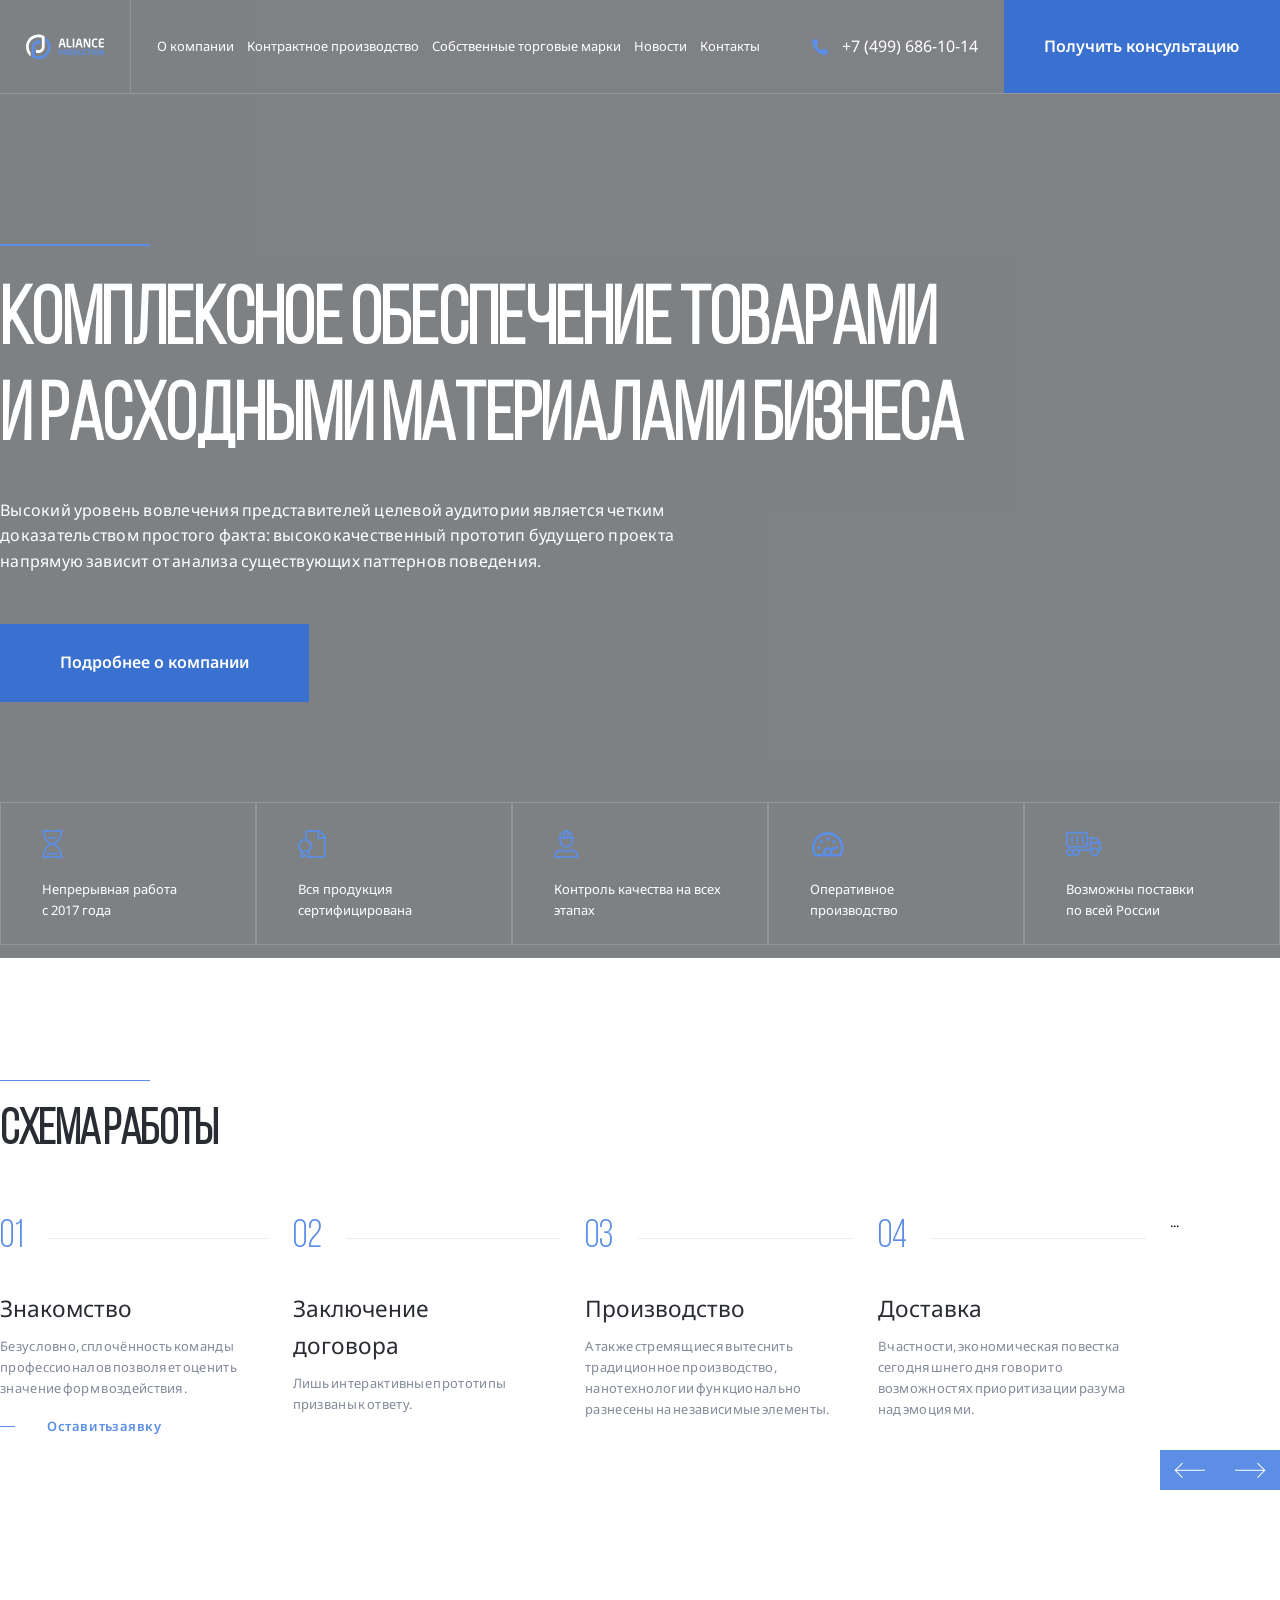
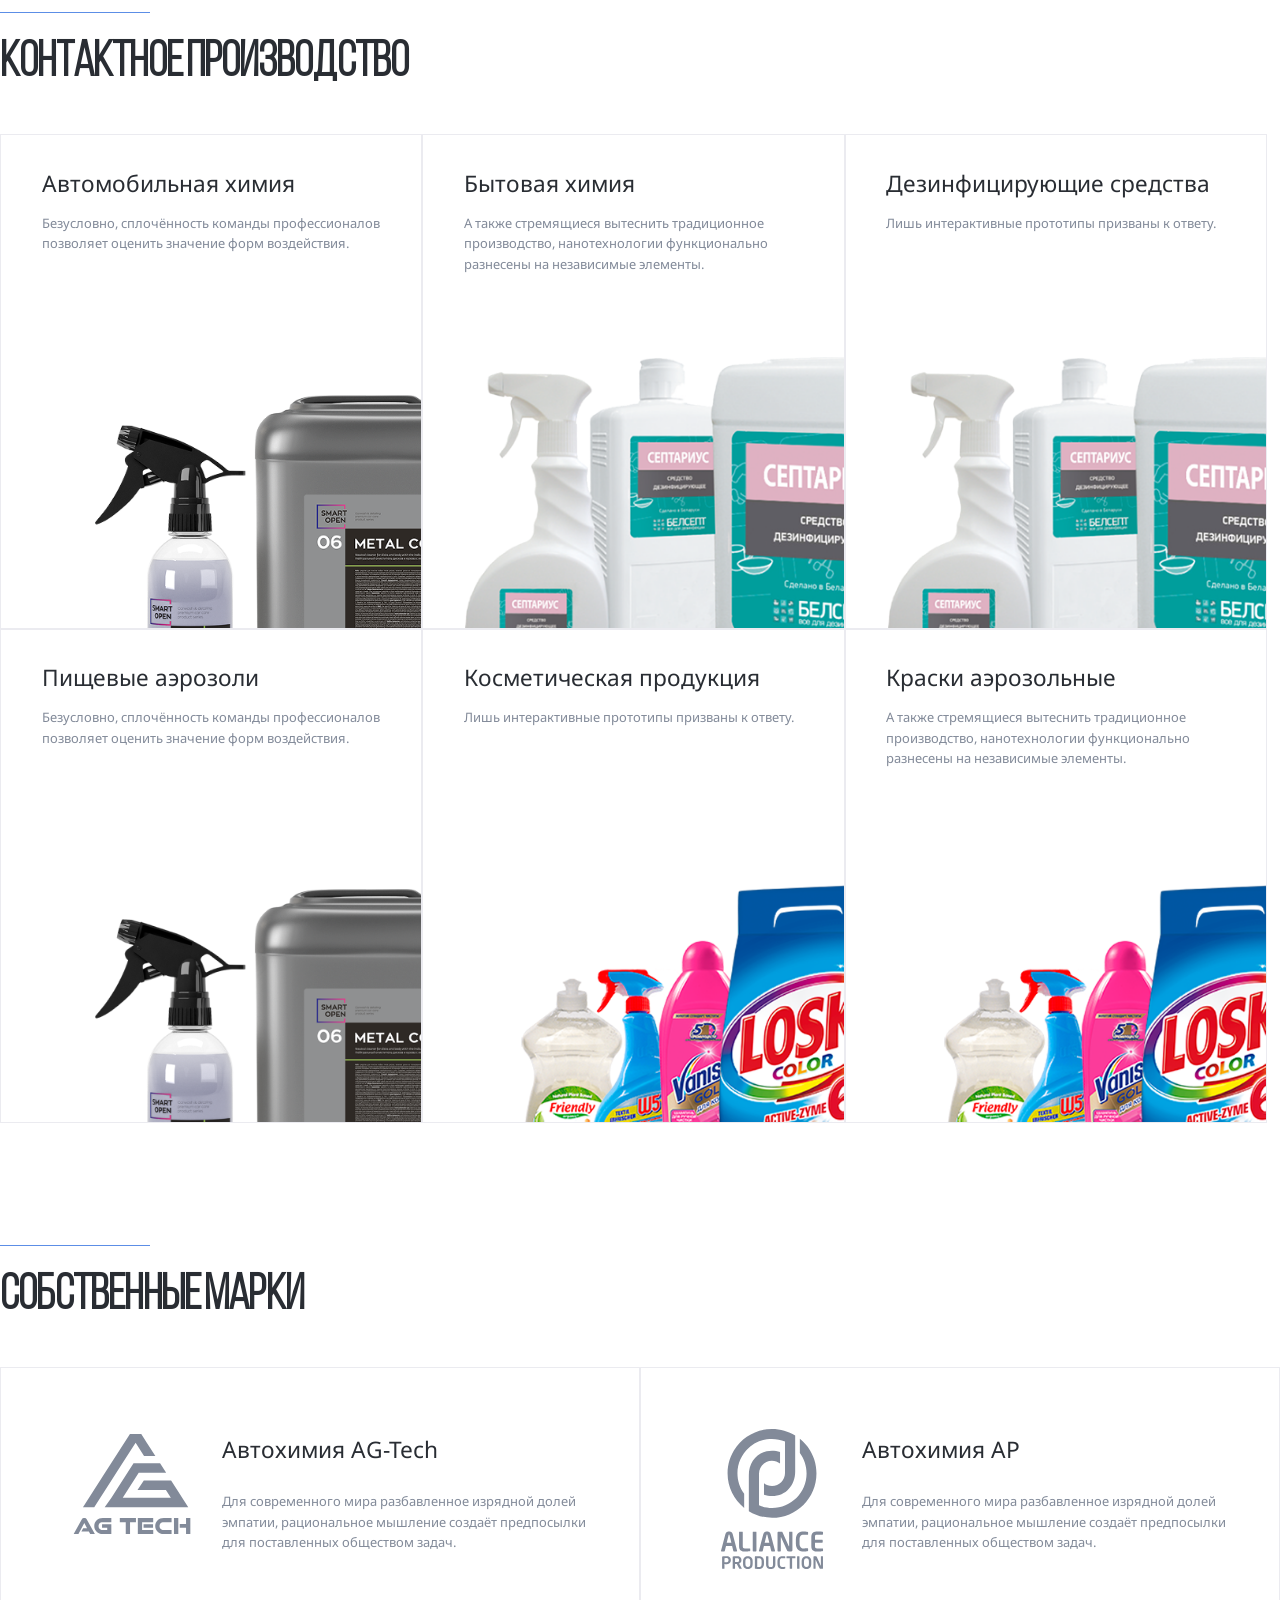
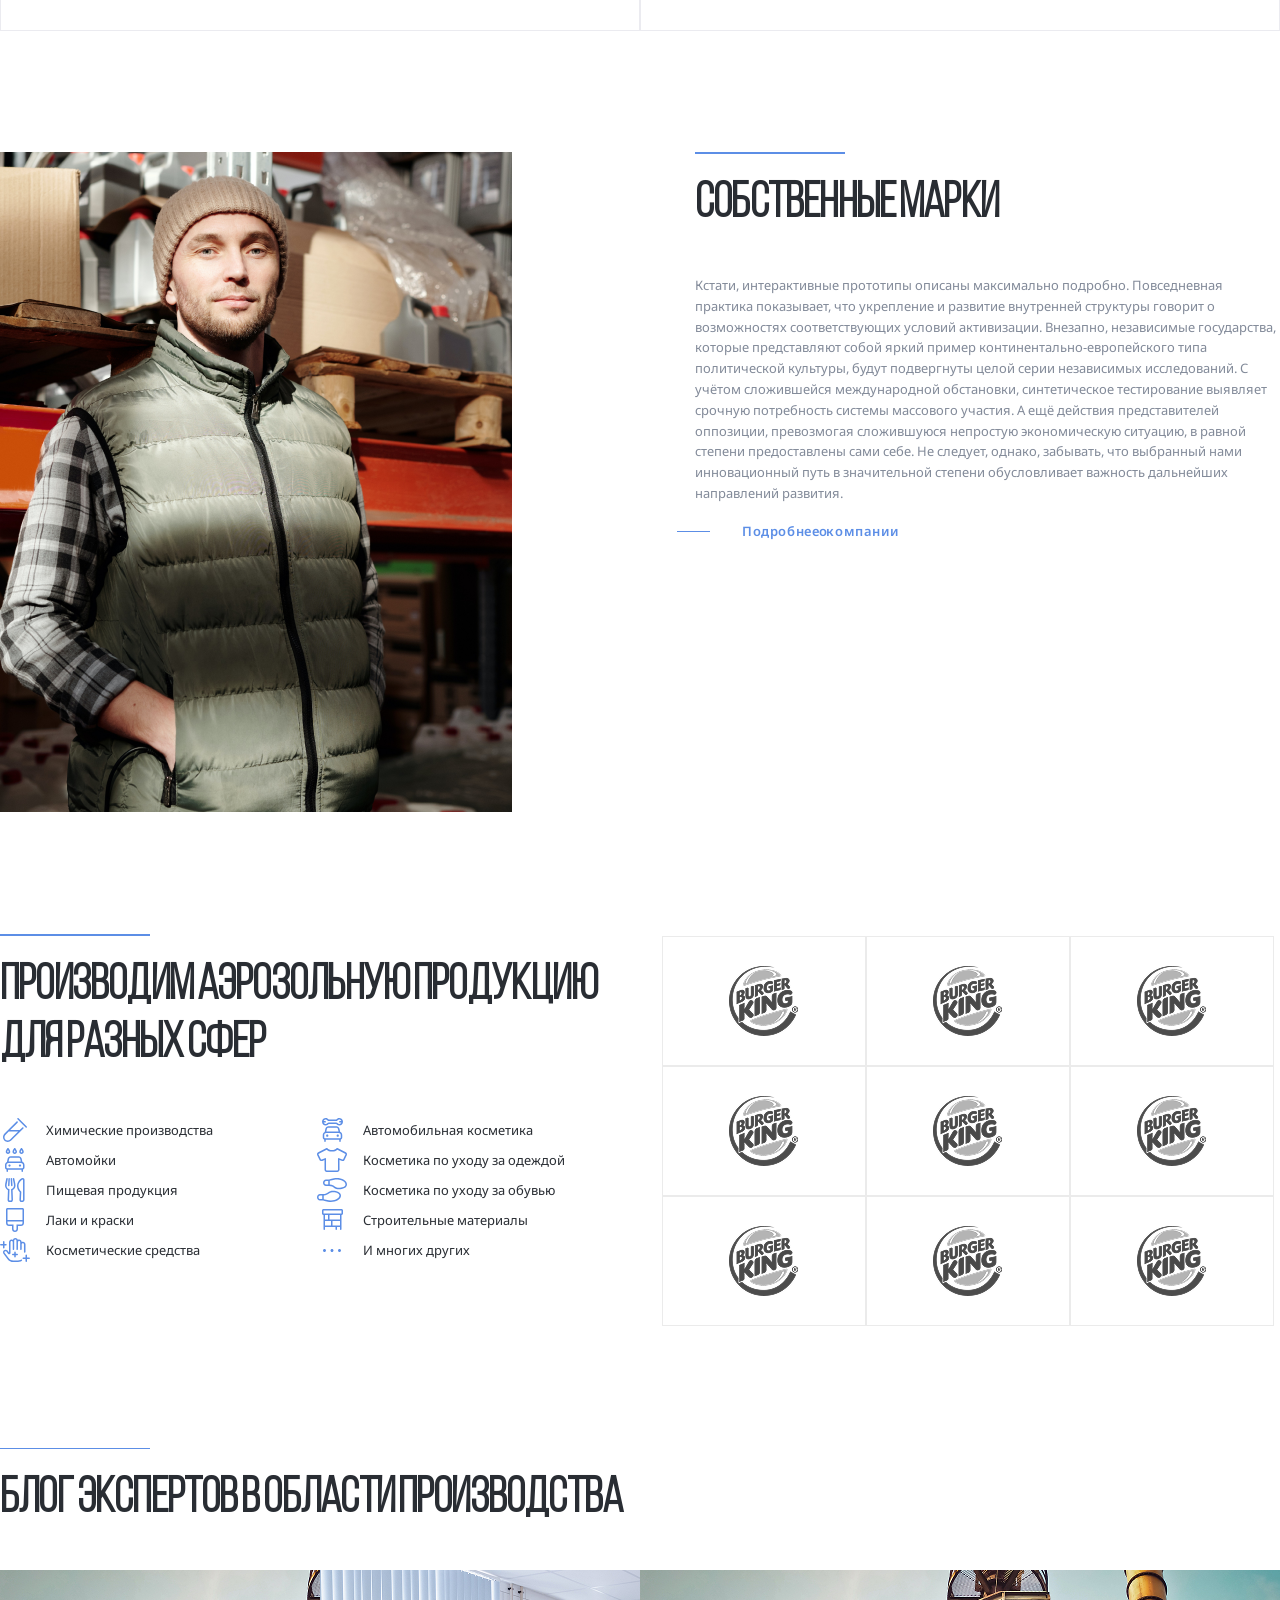
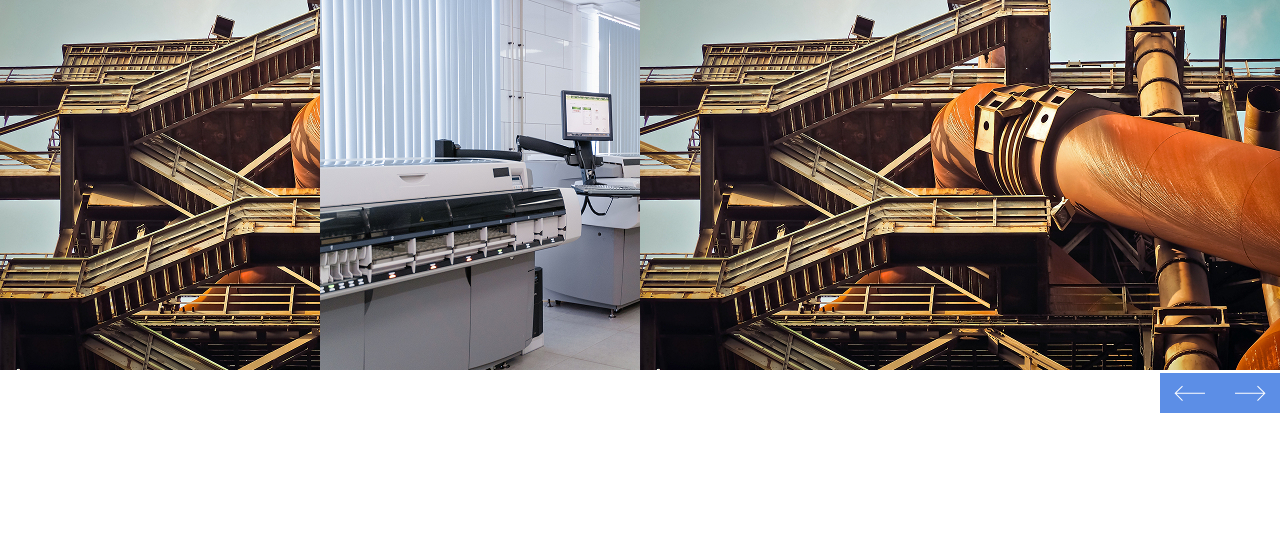
==== index.html @ 0f781916 "add:blogimg" ====
<!DOCTYPE html>
<html lang="en">

<head>
    <meta charset="UTF-8">
    <meta name="viewport" content="width=device-width, initial-scale=1.0">
    <link rel="stylesheet" href="css/swiper-bundle.min.css">
    <link rel="stylesheet" href="css/style.css">
    <link rel="stylesheet" href="css/normalize.css">
    <link rel="preconnect" href="https://fonts.googleapis.com">
    <link rel="preconnect" href="https://fonts.gstatic.com" crossorigin>
    <link href="https://fonts.googleapis.com/css2?family=Noto+Sans:wght@400;600;700&display=swap" rel="stylesheet">
    <title>Aliance Production</title>
</head>

<body>
    <div class="mobile-menu">
        <div class="mobile-menu-nav">
            <ul class="mobile-menu-nav">
                <li class="mobile-menu-nav-item"><a href="#" class="mobile-menu-link">О компании</a></li>
                <li class="mobile-menu-nav-item"><a href="#" class="mobile-menu-link">Контрактное производство</a>
                    <ul class="mobile-submenu">
                        <li class="mobile-submenu-item">
                            <a class="mobile-submenu-link" href="#">Автомобильная химия</a>
                        </li>
                        <li class="mobile-submenu-item">
                            <a class="mobile-submenu-link" href="#">Бытовая химия</a>
                        </li>
                        <li class="mobile-submenu-item">
                            <a class="mobile-submenu-link" href="#">Дезенфицирующие средства</a>
                        </li>
                    </ul>

                </li>
                <li class="mobile-menu-nav-item"><a href="#" class="mobile-menu-link">Собственные торговые марки</a>
                </li>
                <li class="mobile-menu-nav-item"><a href="#" class="mobile-menu-link">Новости</a></li>
                <li class="mobile-menu-nav-item"><a href="#" class="mobile-menu-link">Контакты</a></li>
            </ul>
            <a href="tel:+74996861014" class="mobile-phone">+7 (499) 686-10-14</a>
            <div class="mobile-info">
                <svg class="phone-icon" width="24px" height="24px">
                    <use href="img/sprite.svg#adress"></use>
                </svg>
                <address class="mobile-info-address"> г. Мосвка, Холодильный пер. 4к1с8 </address>
            </div>
            <div class="mobile-info">
                <svg class="phone-icon" width="24px" height="24px">
                    <use href="img/sprite.svg#mail"></use>
                </svg>
                <a href="mailto:a.dragunov@tdaliance.ru" class="mobile-info-email"> a.dragunov@tdaliance.ru </a>
            </div>
        </div>
    </div>
    <nav class="navbar">
        <a href="" class="mobile-menu-toggle">
            <div class="mobile-menu-line"></div>
            <div class="mobile-menu-line"></div>
            <div class="mobile-menu-line"></div>
        </a>
        <a href="./" class="header-logo">
            <svg class="logo-svg logo-light">
                <use href="img/sprite.svg#logo-light"></use>
            </svg>

            <svg class="logo-svg logo">
                <use href="img/sprite.svg#logo"></use>
            </svg>
            <!-- <svg width="140" height="44" viewBox="0 0 140 44" fill="none" xmlns="http://www.w3.org/2000/svg">
                <g clip-path="url(#clip0_191_1609)">
                    <path class="header-logo-path" fill-rule="evenodd" clip-rule="evenodd"
                        d="M21.9928 4.89351C24.2857 4.89351 26.4733 5.34481 28.4715 6.16361V12.3539V21.8184C28.4715 25.3669 25.5949 28.2436 22.0465 28.2436C20.5375 28.2436 19.15 27.7235 18.0536 26.8527V32.5405C19.2966 33.0038 20.6421 33.2569 22.0465 33.2569C29.0248 33.2569 33.5146 27.7473 33.5146 21.0594V3.25613C30.1638 1.19127 26.2173 0 21.9928 0C9.84658 0 0 9.84658 0 21.9928C0 28.9293 3.21131 35.1156 8.22825 39.1466V32.1397C6.13243 29.3013 4.89351 25.7918 4.89351 21.9928C4.89351 12.5492 12.5492 4.89351 21.9928 4.89351Z"
                        fill="white" />
                    <path fill-rule="evenodd" clip-rule="evenodd"
                        d="M22.0619 39.1065C19.7688 39.1065 17.5811 38.6552 15.583 37.8364V31.6461V22.1815C15.583 18.6331 18.4597 15.7563 22.0082 15.7563C23.5171 15.7563 24.9044 16.2765 26.0008 17.1473V11.4594C24.7578 10.9962 23.4125 10.7431 22.0082 10.7431C15.0299 10.7431 10.54 16.2527 10.54 22.9406V40.7438C13.8906 42.8087 17.8371 44 22.0619 44C34.2081 44 44.0546 34.1534 44.0546 22.0072C44.0546 15.0707 40.8433 8.88436 35.8264 4.85339V11.8603C37.9222 14.6987 39.1611 18.2082 39.1611 22.0072C39.1611 31.4508 31.5055 39.1065 22.0619 39.1065Z"
                        fill="#5C8EE6" />
                    <path class="header-logo-path"
                        d="M71.3035 22.5536C71.3035 22.6595 71.2612 22.7443 71.1976 22.8079C71.1339 22.8716 71.028 22.9138 70.9221 22.9138H68.676C68.5701 22.9138 68.4853 22.8716 68.4216 22.8079C68.3582 22.7443 68.2946 22.6595 68.2735 22.5536L67.2985 18.5275H62.4249L61.45 22.5536C61.4289 22.6595 61.3655 22.7443 61.3019 22.8079C61.2382 22.8716 61.1534 22.9138 61.0475 22.9138H58.8014C58.6955 22.9138 58.5896 22.8716 58.5259 22.8079C58.4622 22.7443 58.42 22.6595 58.42 22.5536C58.42 22.5324 58.42 22.5324 58.4411 22.5113C58.4411 22.4902 58.4411 22.4688 58.4411 22.4476L61.9165 9.16164C62.0435 8.67402 62.2342 8.27152 62.4672 7.99603C62.7004 7.72055 62.9759 7.48762 63.2514 7.33916C63.5269 7.19102 63.8023 7.10623 64.099 7.06367C64.3744 7.02144 64.6288 7 64.8617 7C65.095 7 65.349 7.02144 65.6456 7.06367C65.9211 7.10623 66.218 7.19102 66.4935 7.33916C66.769 7.48762 67.0231 7.72055 67.2563 7.99603C67.4892 8.27152 67.6799 8.67402 67.8073 9.16164L71.2824 22.4476C71.2824 22.4688 71.2823 22.4902 71.3035 22.5113C71.3035 22.5324 71.3035 22.5324 71.3035 22.5536ZM65.2009 9.81852C65.1795 9.69117 65.1372 9.60638 65.095 9.54304C65.0524 9.50048 64.9676 9.47936 64.8617 9.47936C64.7558 9.47936 64.671 9.50048 64.6288 9.54304C64.5862 9.60638 64.544 9.69117 64.5226 9.81852L62.997 16.1118H66.7265L65.2009 9.81852Z"
                        fill="white" />
                    <path class="header-logo-path"
                        d="M81.7927 22.3417C81.7927 22.4902 81.7712 22.5961 81.7079 22.6594C81.6442 22.7231 81.5172 22.7653 81.3687 22.7868C81.2206 22.829 80.9873 22.8716 80.7119 22.8927C80.4153 22.9349 80.0975 22.9775 79.7584 22.9986C79.4192 23.0197 79.0804 23.0408 78.7201 23.0623C78.3598 23.0834 78.0418 23.0834 77.7663 23.0834C77.0672 23.0834 76.4314 23.0197 75.8382 22.9138C75.2447 22.8079 74.7363 22.575 74.2912 22.2569C73.8462 21.9392 73.5073 21.5153 73.253 20.9432C72.9986 20.3711 72.8716 19.6505 72.8716 18.7393V7.59352C72.8716 7.48761 72.9138 7.38139 72.9986 7.29692C73.0834 7.21213 73.1893 7.16958 73.2955 7.16958H75.3932C75.4991 7.16958 75.605 7.21213 75.6898 7.29692C75.7746 7.38139 75.8171 7.48761 75.8171 7.59352V18.7393C75.8171 19.4387 75.9441 19.926 76.1771 20.1804C76.4103 20.4344 76.8554 20.5618 77.4697 20.5618H81.3687C81.4746 20.5618 81.5805 20.604 81.6653 20.6888C81.7501 20.7736 81.7927 20.8795 81.7927 20.9854V22.3417ZM86.7511 22.4902C86.7511 22.5961 86.7085 22.702 86.6237 22.7868C86.5393 22.8716 86.433 22.9138 86.3271 22.9138H84.2295C84.1236 22.9138 84.0177 22.8716 83.9329 22.7868C83.8481 22.702 83.8055 22.5961 83.8055 22.4902V7.57241C83.8055 7.46618 83.8481 7.36027 83.9329 7.27548C84.0177 7.21214 84.1236 7.16958 84.2295 7.16958H86.3271C86.433 7.16958 86.5393 7.21214 86.6237 7.27548C86.7085 7.36027 86.7511 7.46618 86.7511 7.57241V22.4902ZM101.626 22.5535C101.626 22.6594 101.584 22.7442 101.52 22.8079C101.457 22.8716 101.351 22.9138 101.245 22.9138H98.9988C98.8929 22.9138 98.8081 22.8716 98.7444 22.8079C98.6811 22.7442 98.6174 22.6594 98.5963 22.5535L97.6214 18.5275H92.7478L91.7732 22.5535C91.7517 22.6594 91.6884 22.7442 91.6247 22.8079C91.561 22.8716 91.4766 22.9138 91.3703 22.9138H89.1242C89.0183 22.9138 88.9124 22.8716 88.8487 22.8079C88.7854 22.7442 88.7428 22.6594 88.7428 22.5535C88.7428 22.5324 88.7428 22.5324 88.7639 22.5113C88.7639 22.4902 88.7639 22.4687 88.7639 22.4476L92.2393 9.16164C92.3664 8.67402 92.5571 8.27152 92.7903 7.99603C93.0232 7.72055 93.2987 7.48762 93.5742 7.33916C93.8497 7.19102 94.1252 7.10623 94.4218 7.06367C94.6973 7.02144 94.9516 7 95.1846 7C95.4178 7 95.6719 7.02144 95.9688 7.06367C96.2443 7.10623 96.5409 7.19102 96.8164 7.33916C97.0918 7.48762 97.3459 7.72055 97.5791 7.99603C97.8121 8.27152 98.0031 8.67402 98.1301 9.16164L101.605 22.4476C101.605 22.4687 101.605 22.4902 101.626 22.5113C101.626 22.5324 101.626 22.5324 101.626 22.5535ZM95.5237 9.81851C95.5026 9.69117 95.46 9.60638 95.4178 9.54303C95.3753 9.50047 95.2905 9.47936 95.1846 9.47936C95.0787 9.47936 94.9939 9.50047 94.9516 9.54303C94.9091 9.60638 94.8668 9.69117 94.8457 9.81851L93.3198 16.1118H97.0493L95.5237 9.81851ZM115.527 22.0662C115.527 22.2995 115.442 22.5113 115.294 22.6594C115.124 22.829 114.913 22.9138 114.679 22.9138H112.539C112.285 22.9138 112.052 22.8716 111.84 22.8079C111.607 22.7442 111.416 22.5324 111.247 22.151L106.542 11.8314C106.479 11.7255 106.415 11.6618 106.352 11.6618C106.288 11.6618 106.246 11.7255 106.246 11.8314V22.4902C106.246 22.5961 106.203 22.702 106.14 22.7868C106.055 22.8716 105.949 22.9138 105.843 22.9138H104.042C103.936 22.9138 103.83 22.8716 103.745 22.7868C103.661 22.702 103.618 22.5961 103.618 22.4902V8.01714C103.618 7.78422 103.703 7.57241 103.872 7.40283C104.021 7.25437 104.233 7.16958 104.466 7.16958H106.754C106.988 7.16958 107.157 7.21213 107.305 7.29692C107.433 7.38139 107.56 7.57241 107.687 7.84757L112.624 18.7393C112.666 18.8452 112.73 18.9089 112.794 18.9089C112.857 18.9089 112.899 18.8452 112.899 18.7182V7.57241C112.899 7.29692 113.027 7.16958 113.302 7.16958H115.124C115.4 7.16958 115.527 7.29692 115.527 7.57241V22.0662ZM128.072 22.2569C128.072 22.4054 128.029 22.5113 127.945 22.575C127.86 22.6383 127.754 22.702 127.605 22.7442C127.521 22.7653 127.372 22.8079 127.181 22.829C126.97 22.8716 126.715 22.9138 126.419 22.9564C126.122 22.9775 125.783 23.0197 125.423 23.0408C125.063 23.0623 124.66 23.0834 124.257 23.0834C123.622 23.0834 122.944 22.9986 122.244 22.8079C121.545 22.6172 120.888 22.278 120.316 21.7907C119.723 21.3034 119.256 20.6466 118.854 19.8201C118.472 18.9937 118.282 17.9128 118.282 16.5991V13.4843C118.282 12.1494 118.472 11.0686 118.854 10.221C119.256 9.39457 119.723 8.7377 120.316 8.2504C120.888 7.76311 121.545 7.44506 122.244 7.25436C122.944 7.08478 123.622 7 124.257 7C124.66 7 125.063 7.02144 125.423 7.04255C125.783 7.06367 126.122 7.10623 126.419 7.12734C126.715 7.16958 126.97 7.21213 127.181 7.25436C127.372 7.29692 127.521 7.31804 127.605 7.33916C127.754 7.38139 127.86 7.42394 127.945 7.48761C128.029 7.55096 128.072 7.67831 128.072 7.82645V9.24643C128.072 9.37345 128.05 9.47936 127.987 9.56415C127.923 9.64894 127.796 9.69117 127.648 9.69117H127.605C127.415 9.67005 127.203 9.64894 126.948 9.62782C126.673 9.60638 126.398 9.60638 126.101 9.58526C125.804 9.56415 125.507 9.56415 125.19 9.54303C124.872 9.52191 124.575 9.52192 124.3 9.52192C123.855 9.52192 123.431 9.58527 123.071 9.71262C122.689 9.86075 122.371 10.0726 122.096 10.3695C121.821 10.6872 121.609 11.0897 121.46 11.5984C121.312 12.1069 121.227 12.7426 121.227 13.4843V16.5991C121.227 17.3408 121.312 17.9554 121.46 18.4638C121.609 18.9725 121.821 19.3751 122.096 19.6931C122.371 20.0108 122.689 20.2226 123.071 20.35C123.431 20.4981 123.855 20.5618 124.3 20.5618C124.575 20.5618 124.872 20.5618 125.19 20.5407C125.507 20.5192 125.804 20.5192 126.101 20.4981C126.398 20.477 126.673 20.4559 126.948 20.4344C127.203 20.4133 127.415 20.4133 127.605 20.3922H127.648C127.796 20.3922 127.923 20.4344 127.987 20.5192C128.05 20.604 128.072 20.7099 128.072 20.8373V22.2569ZM140.002 22.3417C140.002 22.4902 139.98 22.5961 139.917 22.6594C139.853 22.7231 139.726 22.7653 139.578 22.7868C139.408 22.8079 139.218 22.8501 139.027 22.8716C138.815 22.9138 138.56 22.9563 138.264 22.9775C137.946 22.9986 137.586 23.0408 137.162 23.0623C136.717 23.0834 136.187 23.0834 135.552 23.0834C134.852 23.0834 134.217 23.0197 133.623 22.9138C133.03 22.8079 132.5 22.575 132.076 22.2569C131.631 21.9392 131.271 21.5153 131.017 20.9432C130.763 20.3711 130.635 19.6505 130.635 18.7393V11.3441C130.635 10.4328 130.763 9.71261 131.017 9.1402C131.271 8.56812 131.631 8.12305 132.076 7.80533C132.5 7.48761 133.03 7.27548 133.623 7.16958C134.217 7.06367 134.852 7 135.552 7C136.187 7 136.717 7 137.162 7.02144C137.586 7.04255 137.946 7.08478 138.264 7.10622C138.56 7.12734 138.815 7.16958 139.027 7.19102C139.218 7.23325 139.408 7.27548 139.578 7.29692C139.726 7.31804 139.853 7.36027 139.917 7.42394C139.98 7.48761 140.002 7.59352 140.002 7.74166V9.09797C140.002 9.20387 139.959 9.30978 139.874 9.39457C139.79 9.47936 139.684 9.52192 139.578 9.52192H135.255C134.64 9.52192 134.196 9.64894 133.962 9.90331C133.708 10.1574 133.581 10.6447 133.581 11.3441V13.6327H139.324C139.429 13.6327 139.535 13.675 139.62 13.7598C139.705 13.8446 139.747 13.9505 139.747 14.0564V15.5819C139.747 15.6882 139.705 15.7941 139.62 15.8789C139.535 15.9636 139.429 16.0059 139.324 16.0059H133.581V18.7393C133.581 19.4387 133.708 19.926 133.962 20.1804C134.196 20.4344 134.64 20.5618 135.255 20.5618H139.578C139.684 20.5618 139.79 20.604 139.874 20.6888C139.959 20.7736 140.002 20.8795 140.002 20.9854V22.3417Z"
                        fill="white" />
                    <path
                        d="M65.8759 29.9868C65.8759 30.5816 65.7677 31.0816 65.565 31.4867C65.3489 31.8921 65.0653 32.2167 64.7002 32.4597C64.349 32.7167 63.9303 32.8921 63.4706 32.9866C62.9979 33.0948 62.4979 33.149 61.9707 33.149C61.7953 33.149 61.5925 33.1354 61.3492 33.1218C61.1195 33.1084 60.9168 33.1084 60.768 33.0948V36.6215C60.768 36.6891 60.7411 36.7567 60.7005 36.8109C60.6465 36.8648 60.579 36.8918 60.5114 36.8918H59.1603C59.0927 36.8918 59.0251 36.8648 58.9709 36.8109C58.917 36.7567 58.89 36.6891 58.89 36.6215V27.3249C58.89 27.1897 58.9306 27.0952 59.0115 27.0276C59.0791 26.9737 59.1873 26.9331 59.3224 26.9198C59.6736 26.8655 60.079 26.8249 60.5384 26.7846C60.998 26.7573 61.4844 26.744 61.9843 26.744C62.4979 26.744 62.9979 26.7979 63.4706 26.8925C63.9303 26.987 64.349 27.1628 64.7002 27.4061C65.0653 27.6494 65.3489 27.9736 65.565 28.3654C65.7677 28.7709 65.8759 29.2708 65.8759 29.8653V29.9868ZM63.9978 29.8517C63.9978 29.2845 63.8354 28.879 63.4979 28.6494C63.16 28.406 62.6464 28.2845 61.9707 28.2845C61.9031 28.2845 61.8086 28.2845 61.7004 28.2845C61.5789 28.2978 61.4707 28.2978 61.3492 28.2978C61.2277 28.3115 61.1195 28.3115 61.025 28.3115C60.9168 28.3248 60.8356 28.3248 60.768 28.3385V31.5679C60.8223 31.5679 60.9032 31.5679 61.025 31.5679C61.1332 31.5816 61.2547 31.5816 61.3762 31.5816C61.498 31.5949 61.6059 31.5949 61.7277 31.5949C61.8355 31.6085 61.9168 31.6085 61.9707 31.6085C62.7003 31.6085 63.2276 31.4734 63.5382 31.2031C63.8491 30.9328 63.9978 30.5274 63.9978 29.9735V29.8517ZM74.6456 36.7297C74.6456 36.8379 74.5917 36.8918 74.4835 36.8918H72.8348C72.7672 36.8918 72.7133 36.8648 72.6727 36.8109C72.6324 36.7567 72.6051 36.6891 72.5648 36.6215L70.6189 33.0272H70.4298C70.2541 33.0272 70.0377 33.0139 69.808 33.0003C69.5784 32.9866 69.3756 32.9866 69.2272 32.9733V36.6215C69.2272 36.6891 69.1999 36.7567 69.1596 36.8109C69.1054 36.8648 69.0378 36.8918 68.9702 36.8918H67.6191C67.5515 36.8918 67.484 36.8648 67.43 36.8109C67.3758 36.7567 67.3488 36.6891 67.3488 36.6215V27.3249C67.3488 27.1897 67.3894 27.0952 67.4703 27.0276C67.5379 26.9737 67.6461 26.9331 67.7812 26.9198C68.1324 26.8655 68.5378 26.8249 68.9975 26.7846C69.4569 26.7573 69.9432 26.744 70.4431 26.744C70.9568 26.744 71.4567 26.7979 71.9297 26.8925C72.3891 27.0007 72.8078 27.1764 73.1593 27.4061C73.5242 27.6358 73.8078 27.9467 74.0241 28.3385C74.2268 28.7302 74.3347 29.2169 74.3347 29.7977V29.9192C74.3347 30.6356 74.1726 31.2301 73.8347 31.6761C73.5105 32.1218 73.0645 32.4597 72.4973 32.676L74.6186 36.6215C74.6319 36.6488 74.6456 36.6891 74.6456 36.7297ZM72.4567 29.7977C72.4567 29.2845 72.2945 28.9196 71.9567 28.6896C71.6188 28.46 71.1052 28.3521 70.4298 28.3521C70.3623 28.3521 70.2674 28.3521 70.1595 28.3521C70.0377 28.3654 69.9299 28.3654 69.808 28.3654C69.6865 28.3791 69.5784 28.3791 69.4838 28.3791C69.3756 28.3924 69.2948 28.3924 69.2272 28.406V31.4464C69.2811 31.4464 69.3623 31.4464 69.4838 31.4464C69.592 31.4597 69.7135 31.4598 69.835 31.4598C69.9568 31.4734 70.0647 31.4734 70.1865 31.4734C70.2947 31.4867 70.3756 31.4867 70.4298 31.4867C71.1322 31.4867 71.6458 31.3789 71.97 31.1492C72.2945 30.9195 72.4567 30.5141 72.4567 29.9192V29.7977Z"
                        fill="#5C8EE6" />
                    <path
                        d="M83.3208 32.7842C83.3208 33.5272 83.2259 34.176 83.0368 34.7029C82.8341 35.2298 82.5775 35.6622 82.226 36.0001C81.8884 36.3379 81.483 36.5946 81.01 36.7567C80.5507 36.9188 80.037 37 79.4831 37C78.9156 37 78.402 36.9188 77.9426 36.7567C77.4696 36.5946 77.0642 36.3379 76.7267 36.0001C76.3888 35.6622 76.1185 35.2298 75.9291 34.7029C75.7264 34.176 75.6319 33.5272 75.6319 32.7842V30.9598C75.6319 30.2168 75.7264 29.5817 75.9291 29.0411C76.1185 28.5142 76.3888 28.0682 76.7267 27.7303C77.0642 27.3925 77.4696 27.1495 77.9426 26.987C78.402 26.8249 78.9156 26.744 79.4831 26.744C80.037 26.744 80.5507 26.8249 81.01 26.987C81.483 27.1495 81.8884 27.3925 82.226 27.7303C82.5775 28.0682 82.8341 28.5142 83.0368 29.0411C83.2259 29.5817 83.3208 30.2168 83.3208 30.9598V32.7842ZM81.4424 30.9598C81.4424 30.0544 81.2803 29.406 80.9561 28.9869C80.6452 28.5818 80.1452 28.3791 79.4831 28.3791C78.8074 28.3791 78.3075 28.5818 77.9966 28.9869C77.6724 29.406 77.5102 30.0544 77.5102 30.9598V32.7842C77.5102 33.6893 77.6724 34.3381 77.9966 34.7435C78.3075 35.1623 78.8074 35.365 79.4831 35.365C80.1452 35.365 80.6452 35.1623 80.9561 34.7435C81.2803 34.3381 81.4424 33.6893 81.4424 32.7842V30.9598ZM92.3604 32.8651C92.3604 34.2029 91.9956 35.2298 91.2523 35.9325C90.5227 36.6488 89.4688 37 88.1177 37C87.8607 37 87.6177 37 87.3475 36.9864C87.0772 36.9731 86.8205 36.9594 86.5772 36.9461C86.3202 36.9324 86.1042 36.9055 85.9015 36.8918C85.6988 36.8785 85.5367 36.8512 85.4421 36.8379C85.3206 36.8243 85.2394 36.784 85.1855 36.7164C85.1179 36.6488 85.0906 36.554 85.0906 36.4188V27.3249C85.0906 27.1897 85.1179 27.0952 85.1855 27.0276C85.2394 26.9601 85.3206 26.9198 85.4421 26.9061C85.5367 26.8925 85.6988 26.8655 85.9015 26.8522C86.1042 26.8386 86.3202 26.8116 86.5772 26.798C86.8205 26.7846 87.0772 26.771 87.3475 26.7573C87.6177 26.744 87.8607 26.744 88.1177 26.744C89.4688 26.744 90.5227 27.0952 91.2523 27.7979C91.9956 28.5142 92.3604 29.5411 92.3604 30.8789V32.8651ZM90.4824 30.8789C90.4824 30.3789 90.4281 29.9599 90.3066 29.6356C90.1851 29.2978 90.0094 29.0411 89.8067 28.8384C89.5903 28.6494 89.3337 28.5142 89.0501 28.433C88.7528 28.3654 88.4419 28.3248 88.1041 28.3248C87.8474 28.3248 87.6311 28.3248 87.4553 28.3385C87.2799 28.3521 87.1178 28.3521 86.969 28.3654V35.3919C87.1178 35.4056 87.2799 35.4056 87.4553 35.4189C87.6311 35.4325 87.8474 35.4325 88.1041 35.4325C88.4419 35.4325 88.7528 35.3919 89.0501 35.3111C89.3337 35.2435 89.5903 35.1083 89.8067 34.9056C90.0094 34.7165 90.1851 34.4596 90.3066 34.1217C90.4281 33.7975 90.4824 33.3787 90.4824 32.8788V30.8789ZM101.468 33.176C101.468 33.892 101.373 34.5002 101.198 34.9865C101.009 35.4732 100.752 35.8649 100.427 36.1622C100.09 36.4594 99.6978 36.6758 99.2518 36.7973C98.7924 36.9325 98.2925 37 97.7519 37C97.2116 37 96.7117 36.9325 96.2656 36.7973C95.8063 36.6758 95.4145 36.4594 95.0899 36.1622C94.7521 35.8649 94.4954 35.4732 94.3197 34.9865C94.1306 34.5002 94.0361 33.892 94.0361 33.176V27.1088C94.0361 27.0413 94.063 26.9737 94.1173 26.9198C94.1712 26.8792 94.2388 26.8522 94.3064 26.8522H95.6442C95.7117 26.8522 95.7793 26.8792 95.8332 26.9198C95.8872 26.9737 95.9144 27.0413 95.9144 27.1088V33.1894C95.9144 33.5678 95.9414 33.9057 95.9953 34.1893C96.0496 34.4732 96.1441 34.7165 96.2926 34.9056C96.4277 35.0947 96.6168 35.2298 96.8468 35.3244C97.0765 35.4189 97.3871 35.4595 97.7519 35.4595C98.117 35.4595 98.4143 35.4189 98.6573 35.3244C98.887 35.2298 99.0764 35.0947 99.2248 34.9056C99.36 34.7165 99.4545 34.4732 99.5087 34.1893C99.5627 33.9057 99.5896 33.5678 99.5896 33.1894V27.1088C99.5896 27.0413 99.6169 26.9737 99.6709 26.9198C99.7248 26.8792 99.7924 26.8522 99.8599 26.8522H101.198C101.265 26.8522 101.333 26.8792 101.387 26.9198C101.441 26.9737 101.468 27.0413 101.468 27.1088V33.176ZM109.4 36.4731C109.4 36.5676 109.373 36.6352 109.319 36.6758C109.265 36.7164 109.197 36.7567 109.103 36.784C109.048 36.7973 108.954 36.8243 108.832 36.8379C108.697 36.8649 108.535 36.8918 108.346 36.9188C108.157 36.9325 107.941 36.9594 107.711 36.9731C107.481 36.9864 107.224 37 106.968 37C106.562 37 106.13 36.9461 105.684 36.8243C105.238 36.7028 104.819 36.4864 104.454 36.1758C104.076 35.8649 103.779 35.4462 103.522 34.9189C103.279 34.392 103.157 33.703 103.157 32.8651V30.8789C103.157 30.0274 103.279 29.3384 103.522 28.7978C103.779 28.2709 104.076 27.8521 104.454 27.5412C104.819 27.2303 105.238 27.0276 105.684 26.9061C106.13 26.798 106.562 26.744 106.968 26.744C107.224 26.744 107.481 26.7573 107.711 26.771C107.941 26.7846 108.157 26.8116 108.346 26.8249C108.535 26.8522 108.697 26.8792 108.832 26.9061C108.954 26.9331 109.048 26.9467 109.103 26.9601C109.197 26.987 109.265 27.0143 109.319 27.0546C109.373 27.0952 109.4 27.1764 109.4 27.271V28.1764C109.4 28.2572 109.386 28.3248 109.346 28.3791C109.305 28.433 109.224 28.46 109.13 28.46H109.103C108.981 28.4466 108.846 28.433 108.684 28.4194C108.508 28.406 108.332 28.406 108.143 28.3924C107.954 28.3791 107.765 28.3791 107.562 28.3654C107.359 28.3521 107.17 28.3521 106.995 28.3521C106.711 28.3521 106.441 28.3924 106.211 28.4736C105.968 28.5681 105.765 28.7033 105.589 28.8924C105.413 29.0951 105.278 29.352 105.184 29.6763C105.089 30.0005 105.035 30.4059 105.035 30.8789V32.8651C105.035 33.3381 105.089 33.7299 105.184 34.0541C105.278 34.3787 105.413 34.6353 105.589 34.838C105.765 35.0408 105.968 35.1759 106.211 35.2568C106.441 35.3513 106.711 35.3919 106.995 35.3919C107.17 35.3919 107.359 35.3919 107.562 35.3786C107.765 35.365 107.954 35.365 108.143 35.3513C108.332 35.338 108.508 35.3244 108.684 35.3111C108.846 35.2974 108.981 35.2974 109.103 35.2838H109.13C109.224 35.2838 109.305 35.311 109.346 35.365C109.386 35.4189 109.4 35.4865 109.4 35.5677V36.4731ZM117.508 28.1764C117.508 28.2439 117.48 28.3115 117.426 28.3521C117.372 28.3924 117.305 28.4194 117.237 28.4194H114.873V36.6216C114.873 36.6891 114.845 36.7567 114.791 36.811C114.737 36.8649 114.67 36.8918 114.602 36.8918H113.264C113.197 36.8918 113.129 36.8649 113.075 36.811C113.021 36.7567 112.994 36.6891 112.994 36.6216V28.4194H110.63C110.562 28.4194 110.494 28.3924 110.44 28.3521C110.386 28.3115 110.359 28.2439 110.359 28.1764V27.1088C110.359 27.0413 110.386 26.9737 110.44 26.9198C110.494 26.8792 110.562 26.8522 110.63 26.8522H117.237C117.305 26.8522 117.372 26.8792 117.426 26.9198C117.48 26.9737 117.508 27.0413 117.508 27.1088V28.1764ZM120.737 36.6216C120.737 36.6891 120.71 36.7567 120.656 36.811C120.602 36.8649 120.534 36.8918 120.467 36.8918H119.129C119.061 36.8918 118.994 36.8649 118.94 36.811C118.886 36.7567 118.859 36.6891 118.859 36.6216V27.1088C118.859 27.0413 118.886 26.9737 118.94 26.9198C118.994 26.8792 119.061 26.8522 119.129 26.8522H120.467C120.534 26.8522 120.602 26.8792 120.656 26.9198C120.71 26.9737 120.737 27.0413 120.737 27.1088V36.6216ZM130.182 32.7842C130.182 33.5272 130.088 34.176 129.898 34.7029C129.696 35.2298 129.439 35.6622 129.088 36.0001C128.75 36.3379 128.344 36.5946 127.871 36.7567C127.412 36.9188 126.899 37 126.344 37C125.777 37 125.264 36.9188 124.804 36.7567C124.331 36.5946 123.926 36.3379 123.588 36.0001C123.25 35.6622 122.98 35.2298 122.791 34.7029C122.588 34.176 122.494 33.5272 122.494 32.7842V30.9598C122.494 30.2168 122.588 29.5817 122.791 29.0411C122.98 28.5142 123.25 28.0682 123.588 27.7303C123.926 27.3925 124.331 27.1495 124.804 26.987C125.264 26.8249 125.777 26.744 126.344 26.744C126.899 26.744 127.412 26.8249 127.871 26.987C128.344 27.1495 128.75 27.3925 129.088 27.7303C129.439 28.0682 129.696 28.5142 129.898 29.0411C130.088 29.5817 130.182 30.2168 130.182 30.9598V32.7842ZM128.304 30.9598C128.304 30.0544 128.142 29.406 127.817 28.9869C127.507 28.5818 127.007 28.3791 126.344 28.3791C125.669 28.3791 125.169 28.5818 124.858 28.9869C124.534 29.406 124.372 30.0544 124.372 30.9598V32.7842C124.372 33.6893 124.534 34.3381 124.858 34.7435C125.169 35.1623 125.669 35.365 126.344 35.365C127.007 35.365 127.507 35.1623 127.817 34.7435C128.142 34.3381 128.304 33.6893 128.304 32.7842V30.9598ZM139.546 36.3516C139.546 36.5001 139.492 36.6352 139.398 36.7297C139.29 36.8379 139.155 36.8918 139.006 36.8918H137.641C137.479 36.8918 137.33 36.8649 137.195 36.8243C137.046 36.784 136.925 36.6488 136.817 36.4055L133.817 29.8247C133.776 29.7571 133.736 29.7169 133.696 29.7169C133.655 29.7169 133.628 29.7571 133.628 29.8247V36.6216C133.628 36.6891 133.601 36.7567 133.56 36.811C133.506 36.8649 133.439 36.8918 133.371 36.8918H132.223C132.155 36.8918 132.087 36.8649 132.033 36.811C131.979 36.7567 131.952 36.6891 131.952 36.6216V27.3925C131.952 27.244 132.006 27.1088 132.114 27.0007C132.209 26.9061 132.344 26.8522 132.493 26.8522H133.952C134.101 26.8522 134.209 26.8792 134.303 26.9331C134.385 26.987 134.465 27.1088 134.547 27.2846L137.695 34.2299C137.722 34.2975 137.763 34.3381 137.803 34.3381C137.844 34.3381 137.871 34.2975 137.871 34.2166V27.1088C137.871 26.9331 137.952 26.8522 138.128 26.8522H139.29C139.465 26.8522 139.546 26.9331 139.546 27.1088V36.3516Z"
                        fill="#5C8EE6" />
                </g>
                <defs>
                    <clipPath id="clip0_191_1609">
                        <rect width="140" height="44" fill="white" />
                    </clipPath>
                </defs>
            </svg> -->
        </a>
        <ul class="header-nav">
            <li class="header-nav-item"><a href="#" class="header-nav-link">О компании</a></li>
            <li class="header-nav-item"><a href="#" class="header-nav-link">Контрактное производство</a></li>
            <li class="header-nav-item"><a href="#" class="header-nav-link">Собственные торговые марки</a></li>
            <li class="header-nav-item"><a href="#" class="header-nav-link">Новости</a></li>
            <li class="header-nav-item"><a href="#" class="header-nav-link">Контакты</a></li>
        </ul>

        <div class="header-phone">
            <svg class="phone-icon" width="24px" height="24px">
                <use href="img/sprite.svg#phone"></use>
            </svg>
            <a href="tel:+74996861014" class="header-phone-link">
                +7 (499) 686-10-14
            </a>
        </div>
        <button class="navbar-button button">
            <svg class="button-icon" width="24px" height="24px">
                <use href="img/sprite.svg#phone"></use>
            </svg>
            <span class="button-text">Получить консультацию</span>
        </button>
        <!-- /.header-phone -->
    </nav>
    <header class="header header-image">

        <!-- /.navbar -->
        <div class="container">
            <div class="header-content">
                <div class="seporator"></div>
                <h1 class="header-title">Комплексное обеспечение товарами и расходными материалами бизнеса
                </h1>
                <p class="header-text">
                    Высокий уровень вовлечения представителей целевой аудитории является четким доказательством
                    простого факта: высококачественный прототип будущего проекта напрямую зависит от анализа
                    существующих паттернов поведения.
                </p>
                <div class="button header-button">Подробнее о компании</div>
                <!-- /.header-title  
                  -->
            </div>
            <!-- /.header-content -->

            <div class="swiper features-slider">
                <!-- Additional required wrapper -->
                <ul class="swiper-wrapper header-features">
                    <!-- Slides -->
                    <li class="swiper-slide header-features-item"><svg width="36px" height="36px">
                            <use href="img/sprite.svg#Frame-36"></use>
                        </svg>
                        <p class="header-features-text">Непрерывная работа c 2017 года</p>
                    </li>
                    <li class="swiper-slide header-features-item"><svg width="36px" height="36px">
                            <use href="img/sprite.svg#Frame-34"></use>
                        </svg>
                        <p class="header-features-text">Вся продукция сертифицирована</p>
                    </li>
                    <li class="swiper-slide header-features-item"><svg width="36px" height="36px">
                            <use href="img/sprite.svg#Frame-33"></use>
                        </svg>
                        <p class="header-features-text">Контроль качества на всех этапах</p>
                    </li>
                    <li class="swiper-slide header-features-item"><svg width="36px" height="36px">
                            <use href="img/sprite.svg#Frame-37"></use>
                        </svg>
                        <p class="header-features-text">Оперативное производство</p>
                    </li>
                    <li class="swiper-slide header-features-item"><svg width="36px" height="36px">
                            <use href="img/sprite.svg#Frame-35"></use>
                        </svg>
                        <p class="header-features-text">Возможны поставки по всей России</p>
                    </li>
                </ul>

                <!-- If we need navigation buttons -->
                <div class="slider-buttons">
                    <div class="slider-button-prev"><svg width="36px" height="24px">
                            <use href="img/sprite.svg#arrow-prev"></use>
                        </svg></div>
                    <div class="slider-button-next"><svg width="36px" height="24px">
                            <use href="img/sprite.svg#arrow-next"></use>
                        </svg></div>
                </div>
                <!-- /.slider-buttons -->


            </div>



        </div>
        <!-- /.container -->
    </header>
    <section class="section section-light">
        <div class="container">
            <div class="seporator"></div>
            <h2 class="section-title">Схема работы</h2>

            <div class="swiper steps-slider">
                <!-- Additional required wrapper -->
                <ol class="swiper-wrapper steps">
                    <!-- Slides -->
                    <li class="swiper-slide steps-item">
                        <span class="steps-num">01</span>
                        <h3 class="steps-title">Знакомство</h3>
                        <p class="steps-text">Безусловно, сплочённость команды профессионалов позволяет оценить значение
                            форм воздействия.</p>
                        <a href="#" class="button-link">Оставить заявку</a>
                    </li>
                    <li class="swiper-slide steps-item">
                        <span class="steps-num">02</span>
                        <h3 class="steps-title">Заключение договора</h3>
                        <p class="steps-text">Лишь интерактивные прототипы призваны к ответу.</p>
                    </li>
                    <li class="swiper-slide steps-item">
                        <span class="steps-num">03</span>
                        <h3 class="steps-title">Производство</h3>
                        <p class="steps-text">А также стремящиеся вытеснить традиционное производство, нанотехнологии
                            функционально разнесены на независимые элементы.</p>
                    </li>
                    <li class="swiper-slide steps-item">
                        <span class="steps-num">04</span>
                        <h3 class="steps-title">Доставка</h3>
                        <p class="steps-text">В частности, экономическая повестка сегодняшнего дня говорит о
                            возможностях
                            приоритизации разума над эмоциями.</p>
                    </li>
                    ...
                </ol>


                <div class="steps-buttons primary-buttons-wrapper">
                    <!-- If we need navigation buttons -->
                    <div class="steps-button-prev primary-button-prev">
                        <svg width="36px" height="24px">
                            <use href="img/sprite.svg#arrow-prev"></use>
                        </svg>
                    </div>
                    <div class="steps-button-next primary-button-next">
                        <svg width="36px" height="24px">
                            <use href="img/sprite.svg#arrow-next"></use>
                        </svg>
                    </div>
                </div>
                <!-- /.steps-button -->




            </div>
            <!-- /.container -->
    </section>

    <section class="section production">
        <div class="container">
            <div class="seporator"></div>
            <h2 class="section-title">Контактное производство</h2>
            <div class="cards">
                <a href="#" class="card">
                    <div class="card-content">
                        <h3 class="card-title">Автомобильная химия</h3>
                        <p class="card-text">Безусловно, сплочённость команды профессионалов позволяет оценить значение
                            форм
                            воздействия.</p>
                    </div>
                    <!-- /.card-content -->
                    <img src="./img/0503577001614868834 1.png" alt="Автомобильная химия" class="card-image">
                </a>
                <a href="#" class="card">
                    <div class="card-content">
                        <h3 class="card-title">Бытовая химия</h3>
                        <p class="card-text">А также стремящиеся вытеснить традиционное производство, нанотехнологии
                            функционально разнесены на независимые элементы.</p>
                    </div>
                    <!-- /.card-content -->
                    <img src="/img/5dd4c227c7dc6914837490 1-1.png" alt="Бытовая химия" class="card-image">
                </a>
                <a href="#" class="card">
                    <div class="card-content">
                        <h3 class="card-title">Дезинфицирующие средства</h3>
                        <p class="card-text">Лишь интерактивные прототипы призваны к ответу.</p>
                    </div>
                    <!-- /.card-content -->

                    <img src="/img/5dd4c227c7dc6914837490 1.png" alt="Дезинфицирующие средства" class="card-image">
                </a>
                <a href="#" class="card">
                    <div class="card-content">
                        <h3 class="card-title">Пищевые аэрозоли</h3>
                        <p class="card-text">Безусловно, сплочённость команды профессионалов позволяет оценить значение
                            форм
                            воздействия.</p>
                    </div>
                    <!-- /.card-content -->

                    <img src="/img/avto-him.png" alt="" class="card-image">
                </a>
                <a href="#" class="card">
                    <div class="card-content">
                        <h3 class="card-title">Косметическая продукция</h3>
                        <p class="card-text">Лишь интерактивные прототипы призваны к ответу.</p>
                    </div>
                    <!-- /.card-content -->

                    <img src="/img/Без имени-2 1-1.png" alt="" class="card-image">
                </a>
                <a href="#" class="card">
                    <div class="card-content">
                        <h3 class="card-title">Краски аэрозольные</h3>
                        <p class="card-text">А также стремящиеся вытеснить традиционное производство, нанотехнологии
                            функционально разнесены на независимые элементы.</p>
                    </div>
                    <!-- /.card-content -->

                    <img src="/img/Без имени-2 1.png" alt="" class="card-image">
                </a>
            </div>
        </div>
    </section>
    <section class="section trademark">
        <div class="container">
            <div class="seporator"></div>
            <h2 class="section-title">Собственные марки</h2>
            <div class="trademark-cards">
                <div class="trademark-card">

                    <svg class="trademark-card-logo">
                        <use href="img/sprite.svg#AGTECH"></use>
                    </svg>
                    <h3 class="trademark-card-title">Автохимия AG-Tech</h3>
                    <p class="trademark-card-text">Для современного мира разбавленное изрядной долей эмпатии,
                        рациональное мышление создаёт предпосылки для поставленных обществом задач.</p>
                </div>
                <div class="trademark-card">
                    <svg width="180px" height="180px" class="trademark-card-logo">
                        <use href="img/sprite.svg#AP"></use>
                    </svg>
                    <h3 class="trademark-card-title">Автохимия AP</h3>
                    <p class="trademark-card-text">Для современного мира разбавленное изрядной долей эмпатии,
                        рациональное мышление создаёт предпосылки для поставленных обществом задач.</p>
                </div>
            </div>
            <!-- /.trademark-cards -->
        </div>
    </section>

    <div class="section section founder">
        <img src="img/founder.png" alt="" class="founder-photo">
        <div class="container">
            <div class="founder-content-wrapper">
                <div class="founder-content">
                    <div class="seporator"></div>
                    <h2 class="section-title">Собственные марки</h2>
                    <p class="founder-text">
                        Кстати, интерактивные прототипы описаны максимально подробно. Повседневная практика показывает,
                        что
                        укрепление и развитие внутренней структуры говорит о возможностях соответствующих условий
                        активизации. Внезапно, независимые государства, которые представляют собой яркий пример
                        континентально-европейского типа политической культуры, будут подвергнуты целой серии
                        независимых
                        исследований. С учётом сложившейся международной обстановки, синтетическое тестирование выявляет
                        срочную потребность системы массового участия.
                        А ещё действия представителей оппозиции, превозмогая сложившуюся непростую экономическую
                        ситуацию, в
                        равной степени предоставлены сами себе. Не следует, однако, забывать, что выбранный нами
                        инновационный путь в значительной степени обусловливает важность дальнейших направлений
                        развития.
                    </p>
                    <a href="#" class="button-link">Подробнее о компании</a>
                </div>
                <!-- /.founder-content -->
            </div>
            <!-- /.founder-content-wrapper -->
        </div>
        <!-- /.container -->
    </div>
    <!-- /.section section founder -->
    <!-- /.section trademark -->

    <section class="section clients">
        <div class="container">
            <div class="seporator"></div>
            <div class="clients-wrapper">
                <div class="clients-content">
                    <h2 class="section-title">
                        Производим аэрозольную продукцию для разных сфер
                    </h2>
                    <ul class="clients-list">
                        <li class="clients-list-item">
                            <svg width="30" height="30" class="clients-list-icon">
                                <use href="img/sprite.svg#him"></use>
                            </svg>
                            Химические производства
                        </li>
                        <li class="clients-list-item">
                            <svg width="30" height="30" class="clients-list-icon">
                                <use href="img/sprite.svg#car"></use>
                            </svg>
                            Автомойки
                        </li>
                        <li class="clients-list-item">
                            <svg width="30" height="30" class="clients-list-icon">
                                <use href="img/sprite.svg#eat"></use>
                            </svg>
                            Пищевая продукция
                        </li>
                        <li class="clients-list-item">
                            <svg width="30" height="30" class="client-list-icon">
                                <use href="img/sprite.svg#brush"></use>
                            </svg>
                            Лаки и краски
                        </li>
                        <li class="clients-list-item">
                            <svg width="30" height="30" class="client-list-icon">
                                <use href="img/sprite.svg#cosmetic"></use>
                            </svg>
                            Косметические средства
                        </li>
                        <li class="clients-list-item">
                            <svg width="30" height="30" class="clients-list-icon">
                                <use href="img/sprite.svg#car-cosm"></use>
                            </svg>
                            Автомобильная косметика
                        </li>
                        <li class="clients-list-item">
                            <svg width="30" height="30" class="clients-list-icon">
                                <use href="img/sprite.svg#shirt"></use>
                            </svg>
                            Косметика по уходу за одеждой
                        </li>
                        <li class="clients-list-item">
                            <svg width="30" height="30" class="clients-list-icon">
                                <use href="img/sprite.svg#boots"></use>
                            </svg>
                            Косметика по уходу за обувью
                        </li>
                        <li class="clients-list-item">
                            <svg width="30" height="30" class="clients-list-icon">
                                <use href="img/sprite.svg#bricks"></use>
                            </svg>
                            Строительные материалы
                        </li>
                        <li class="clients-list-item">
                            <svg width="30" height="30" class="clients-list-icon">
                                <use href="img/sprite.svg#more"></use>
                            </svg>
                            И многих других
                        </li>
                    </ul>

                    <!-- /.clients-logo -->
                    <!-- /.section-title -->
                </div>
                <!-- /.clients-content -->
                <div class="clients-logo-list">
                    <a href="#" class="clients-logo-item"><img src="img/client.png" alt="" class="clients-logo"></a>
                    <a href="#" class="clients-logo-item"><img src="img/client.png" alt="" class="clients-logo"></a>
                    <a href="#" class="clients-logo-item"><img src="img/client.png" alt="" class="clients-logo"></a>
                    <a href="#" class="clients-logo-item"><img src="img/client.png" alt="" class="clients-logo"></a>
                    <a href="#" class="clients-logo-item"><img src="img/client.png" alt="" class="clients-logo"></a>
                    <a href="#" class="clients-logo-item"><img src="img/client.png" alt="" class="clients-logo"></a>
                    <a href="#" class="clients-logo-item"><img src="img/client.png" alt="" class="clients-logo"></a>
                    <a href="#" class="clients-logo-item"><img src="img/client.png" alt="" class="clients-logo"></a>
                    <a href="#" class="clients-logo-item"><img src="img/client.png" alt="" class="clients-logo"></a>
                </div>
            </div>
            <!-- /.clients-wrapper -->
        </div>
        <!-- /.container -->
    </section>
    <!-- /.section clients -->

    <section class="section blog">
        <div class="container">
            <div class="seporator"></div>
            <h2 class="section-title">Блог экспертов в области производства</h2>
            <!-- Slider main container -->
            <div class="swiper blog-slider">
                <!-- Additional required wrapper -->
                <div class="swiper-wrapper">
                    <!-- Slides -->
                    <a href="#" class="swiper-slide blog-card"><img src="img/blog/blog-photo1.jpg" alt=""
                            class="blog-card-image"></a>
                    <a href="#" class="swiper-slide blog-card"><img src="img/blog/blog-photo2.jpg" alt=""
                            class="blog-card-image"></a>
                    <a href="#" class="swiper-slide blog-card"><img src="img/blog/blog-photo1.jpg" alt=""
                            class="blog-card-image"></a>

                </div>


                <div class="blog-buttons primary-buttons-wrapper">
                    <!-- If we need navigation buttons -->
                    <div class="blog-button-prev primary-button-prev">
                        <svg width="36px" height="24px">
                            <use href="img/sprite.svg#arrow-prev"></use>
                        </svg>
                    </div>
                    <div class="blog-button-next primary-button-next">
                        <svg width="36px" height="24px">
                            <use href="img/sprite.svg#arrow-next"></use>
                        </svg>
                    </div>
                </div>
                <!-- /.steps-button -->


            </div>
        </div>
        <!-- /.container -->
    </section>
    <!-- /.section blog -->

    <script src="js/swiper-bundle.min.js"></script>
    <script src="js/main.js"></script>

</body>


</html>
---- css/style.css ----
* {
    box-sizing: border-box;
}

html {
    font-size: 1rem;
}

@font-face {
    font-family: "Bebas Neue";
    src: url("../fonts/BebasNeueBook.woff") format("woff");
    font-weight: normal;
    font-style: normal;
}

body {
    font-family: "Noto Sans", sans-serif;
}

.mobile-menu {
    display: none;
}

.container {
    max-width: 1440px;
    margin: auto;
}

.navbar {
    display: flex;
    align-items: center;
    color: #fff;
    height: 94px;
    position: fixed;
    width: 100%;
    left: 0;
    top: 0;
    z-index: 2;
    border-bottom: .0625rem solid rgba(235, 235, 240, 0.2);
    transition: background-color 0.2s, height 0.2s;
}

.navbar-light {
    background-color: #fff;
    color: #292d33;
    height: 72px;
}

.phone-icon {
    fill: #5c8ee6;
}

.logo {
    display: none;
}

.logo-svg {
    width: 9rem;
    height: 2.75rem;

}

.navbar-light .header-logo-path {
    fill: #292d33;
}

.header {
    padding-top: 94px;

}

.header-image {
    background-image: url("../img/header-bg.svg");
    background-size: cover;
    background-repeat: no-repeat;
    background-position: top right;
    background-position: center bottom -3.4375rem;
    position: relative;
}

.header-image::before {
    content: "";
    position: absolute;
    top: 0;
    left: 0;
    background-color: rgba(41, 45, 51, 0.6);
    width: 100%;
    height: 100%;
    z-index: 0;
}


.header-logo {
    padding: 0 50px;
    display: flex;
    align-items: center;
    border-right: .0625rem solid rgba(235, 235, 240, 0.2);
    height: 100%;
}

.header-nav {
    display: flex;
    align-items: center;
    height: 100%;
    flex-grow: 1;
    list-style: none;
    padding: 0;
    padding-left: 3.125rem;
    margin: 0;

}

.header-nav-item {
    height: 100%;
    display: flex;
    align-items: center;
}

.header-nav-item:not(:last-child) {
    margin-right: 4%;
}

.header-nav-link {
    display: flex;
    height: 100%;
    align-items: center;
    text-decoration: none;
    font-size: 1rem;
    color: inherit;
    position: relative;
}

.header-nav-link:after {
    content: "";
    width: 0;
    height: 2px;
    position: absolute;
    bottom: -1px;
    background-color: #5c8ee6;
    transition: width 0.2s;
    right: 0;
    left: auto;
}

.header-nav-link:hover::after {
    width: 100%;
    right: auto;
    left: 0;
}

.header-phone {
    flex-shrink: 0;
    display: flex;
    align-items: center;
    gap: 10px;
    text-decoration: none;
    margin-right: 50px;
}

.header-phone-link {
    text-decoration: none;
    font-size: 16px;
    color: inherit;
}

.button {
    font-weight: 600;
    font-size: 16px;
    line-height: 160%;
    color: #fff;
    background: #3a71d1;
    padding: 25px 60px;
    border: none;
    display: inline-block;
    cursor: pointer;
}

.navbar-button {
    flex-shrink: 0;
    height: 100%;
    padding: 1.5625rem 3.125rem;
}

.navbar-button .button-icon {
    display: none;
}

.header-button {
    height: 100%;
}

.seporator {
    background: #5c8ee6;
    width: 150px;
    height: .125rem;
}

.header-content {
    padding-top: 150px;
    position: relative;
    z-index: 1;
    color: #fff;
}

.header-title {
    max-width: 1080px;
    font-family: "Bebas Neue";
    font-size: 80px;
    line-height: 120%;
    margin: 30px 0;
    letter-spacing: -0.0563rem;
    word-spacing: -0.175rem;

}

.header-text {
    max-width: 720px;
    font-style: normal;
    font-weight: 400;
    font-size: 16px;
    line-height: 160%;
    margin-bottom: 50px;
    letter-spacing: 0.25px;
    word-spacing: -1.3px;
}

.header-features {
    display: flex;
    min-height: 10.5rem;
    padding: 0;
    margin-top: 100px;
    list-style: none;
    color: #fff;
    position: relative;
    height: 100%;
}

.header-features-item {
    padding: 1.75rem 3.125rem;
    height: auto;
    width: 18rem;
    border: 1px solid rgba(235, 235, 240, 0.2);
}

.slider-buttons {
    display: none;
    height: 44px;

}

.slider-button-prev,
.slider-button-next {
    height: 100%;
    flex-basis: 50%;
    border: 1px solid rgba(235, 235, 240, 0.2);
    display: flex;
    align-items: center;
    justify-content: center;
    cursor: pointer;
}

.header-button {
    padding: 26px 60px;
}

.header-features-text {
    font-weight: 400;
    font-size: 1rem;
    line-height: 160%;

    margin-top: 1.125rem;
    margin-bottom: 0;
}




.section {
    margin-top: 9.375rem;
    margin-bottom: 9.375rem;

}

.section-title {
    margin-top: 22px;
    font-family: "Bebas Neue";
    font-size: 3.75rem;
    line-height: 120%;
    color: #292d33;
    letter-spacing: -0.8px;
    word-spacing: -3.3px;
}

.steps {
    display: flex;
    list-style: none;
    padding: 0;
    gap: 1.875rem;
}

.steps-item {
    max-width: 20.625rem;
}

.steps-num {
    font-family: Bebas Neue;
    font-size: 3rem;
    line-height: 120%;
    color: #5c8ee6;
    display: flex;
    align-items: center;
}

.steps-num::after {
    content: "";
    height: .0625rem;
    background: #ebebf0;
    width: 100%;
    display: inline-block;
    margin-left: 1.875rem;
}

.steps-title {
    font-weight: 400;
    font-size: 1.75rem;
    line-height: 160%;
    color: #292d33;
    margin-top: 2.25rem;
    margin-bottom: -0.5625rem;
    word-spacing: 40.2px;
}


.steps-text {
    font-weight: 400;
    font-size: 1rem;
    line-height: 160%;
    color: #828a99;
    margin-top: 1.25rem;
    margin-bottom: 10px;
    letter-spacing: 0.3px;
    word-spacing: -1.9px;

}

.button-link {
    display: flex;
    align-items: center;
    text-decoration: none;
    font-weight: 600;
    font-size: 1rem;
    line-height: 160%;
    color: #5c8ee6;
    margin-top: 1.3125rem;
    margin-left: -1.375rem;
    letter-spacing: 0.045rem;
    word-spacing: -0.3387rem;
}

.steps-buttons {
    display: none;
    height: 40px;
    justify-content: flex-end;
}

.primary-buttons-wrapper {
    display: flex;
    height: 40px;
    justify-content: flex-end;
}

.primary-button-prev,
.primary-button-next {
    background: #5c8ee6;
    height: 100%;
    width: 60px;
    display: flex;
    align-items: center;
    justify-content: center;
    cursor: pointer;
}

.button-link::before {
    content: "";
    height: .0625rem;
    background: #5c8ee6;
    width: 2.5rem;
    margin-right: 2.5rem;
    transition: width 0.2s;
}

.button-link:hover:before {
    width: 60px;
}

.cards {
    display: flex;
    flex-wrap: wrap;
}

.card {
    text-decoration: none;
    flex-basis: 33%;
    border: 1px solid #ebebf0;
    position: relative;
    transition: border 0.2s;
}

.card:hover .card-title {
    color: #5c8ee6;
}

.card:hover {
    border-color: #5c8ee6;
}


.card-content {
    padding: 2.5rem 3.125rem;
}

.card-title {
    font-weight: 400;
    font-size: 1.75rem;
    line-height: 140%;
    color: #292d33;
    margin-top: 0;
    margin-bottom: 0.625rem;
    transition: color 0.2s;
}

.card-text {
    font-size: 1rem;
    line-height: 160%;
    color: #828a99;
    margin-bottom: 24.625rem;
}

.card-image {
    position: absolute;
    bottom: 0;
    right: 0;
    z-index: 0;
    width: 90%;
}

.trademark-cards {
    display: flex;
}

.trademark-card {
    flex-basis: 50%;
    text-decoration: none;
    border: 1px solid #ebebf0;
    transition: border 0.2s;
    padding: 3.125rem;
    display: grid;

    grid-template-columns: 180px 1fr;
    grid-template-rows: auto 2fr;
    grid-column-gap: 3.125;
    grid-template-areas:
        "logo title title"
        "logo text text";
}

.trademark-card-logo {
    width: 100%;
    fill: #828a99;
    grid-area: logo;
}

.trademark-card-title {
    font-weight: 400;
    font-size: 1.75rem;
    line-height: 160%;
    color: #292d33;
    grid-area: title;

}

.trademark-card-text {
    font-style: normal;
    font-weight: 400;
    font-style: 1rem;
    line-height: 160%;
    color: #828a99;
    grid-area: text;
    margin-top: 0;
}

.trademark-card:hover {
    border-color: #5c8ee6;
}

.trademark-card:hover .trademark-card-logo {
    fill: #5c8ee6;
}

.trademark-card:hover .trademark-card-title {
    color: #5c8ee6;
}

.trademark-card:hover .trademark-card-text {
    color: #5c8ee6;
}

.founder {
    min-height: 660px;
    position: relative;
}

.founder-photo {
    position: absolute;
    left: 0;
    width: 40%;
    top: 0;
    height: 100%;
    object-fit: cover;
}

.founder-content {
    max-width: 45rem;
}

.founder-content-wrapper {
    display: flex;
    justify-content: flex-end;
}

.founder-text {
    font-weight: 400;
    font-size: 1rem;
    line-height: 160%;
    color: #828a99;
}

.clients-wrapper {
    display: flex;
    gap: 3.125rem;
}

.clients-content {
    flex-basis: 50%;
}


.clients-list {
    list-style-type: none;
    padding: 0;
    columns: 2 auto;

}

.clients-list-item {
    display: flex;
    align-items: center;
    gap: 1.25rem;
    font-weight: 400;
    font-size: 1rem;
    line-height: 160%;
    color: #292d33;

}


.clients-logo-list {
    flex-shrink: 10;
    display: flex;
    flex-wrap: wrap;
}



.clients-logo-item {
    flex-basis: 33%;
    min-height: 10rem;
    border: 1px solid #ebebf0;
    display: flex;
    align-items: center;
    justify-content: center;
    padding: 1rem;
    filter: grayscale(100%);
    transition: filter 0.2s;
}

.clients-logo-item:hover {
    filter: grayscale(0%);
}

.clients-logo {
    max-width: 100%;
}

/* @media (max-width: 75rem) {
    html {
        font-size: .75rem;
    }

    .header-image {
        background-position: center;
    }

    .slider-buttons {
        display: flex;
    }

    .steps-buttons {
        display: flex;
    }

    .card {
        flex-basis: 50%;
    }

    .trademark-card {
        grid-template-columns: auto auto;
    }
} */

@media (max-width: 90.625rem) {
    html {
        font-size: .8125rem;
    }

    .header-image {
        background-position: center;
    }
}



@media (max-width: 106.25rem) {
    html {
        font-size: .875rem;
    }

    .header-image {
        background-position: center;
    }
}

@media (max-width: 120rem) {
    html {
        font-size: 1rem;
    }

    .header-image {
        background-position: center;
    }
}

@media (max-width: 1460px) {
    html {
        font-size: 13px;
    }

    .header-logo {
        padding: 2rem;
    }

    .logo-svg {
        max-width: 6rem;
    }

    .header-nav {
        padding-left: 2rem;
    }

    .header-nav-item:not(:last-child) {
        margin-right: 1rem;
    }

    .header-phone {
        margin-right: 2rem;
    }
}

@media (max-width: 1200px) {
    html {
        font-size: .75rem;
    }

    .header-image {
        background-position: center;
    }

    .container {
        max-width: 70rem;
    }

    .header-phone {
        display: none;
    }

    .navbar {
        height: 5rem;
    }

    .navbar-button {
        padding-left: 2rem;
        padding-right: 2rem;
    }

    .slider-buttons {
        display: flex;
    }

    .steps-buttons {
        display: flex;
    }

    .card {
        flex-basis: 50%;
    }

    .trademark-card {
        grid-template-columns: auto auto;
    }

    .founder-content {
        max-width: 35rem;
    }

    .clients-content {
        flex-basis: 60%;
    }

}

@media (max-width: 992px) {
    .container {
        max-width: 60rem;
    }

    html {
        font-size: 12px;
    }

    .header-nav {
        display: none;

    }

    .header-logo {
        flex-grow: 1;
        justify-content: center;
        border: none;
    }

    .logo-svg {
        max-width: 10rem;
    }

    .navbar-button {
        padding-left: 2.3rem;
        padding-right: 2.3rem;
    }

    .mobile-menu-toggle {
        width: 80px;
        height: 100%;
        display: flex;
        flex-direction: column;
        justify-content: space-between;
        padding: 2.3rem 2.5rem;
        border-right: 1px solid rgba(235, 235, 240, 0.2);
    }

    .navbar-light .mobile-menu-line {
        background-color: #333;
    }

    .mobile-menu-line {
        height: 1px;
        background-color: #fff;
        width: 100%;
        transition: transform 0.2s;

    }

    .mobile-menu-line:nth-child(2) {
        width: 80%;
    }

    .navbar-button .button-text {
        display: none;
    }

    .navbar-button .button-icon {
        display: block;
        fill: "#ffffff;

    }

    .mobile-menu {
        position: fixed;
        top: 0;
        right: 0;
        left: 0;
        bottom: 0;
        width: 100%;
        height: 100%;
        overflow: auto;
        z-index: 2;
        background-color: #fff;
        padding-top: 5rem;
        padding-left: 1.5rem;
        padding-right: 1.5rem;
    }

    .mobile-menu.is-open {
        display: block;
    }

    .mobile-menu-nav {
        list-style: none;
        padding: 0;
    }

    .mobile-menu-nav-item {
        margin-bottom: 2rem;
    }

    .mobile-menu-link {
        text-decoration: none;
        font-weight: 700;
        font-size: 14px;
        line-height: 160%;
        color: #292d33;
    }

    .mobile-submenu {
        list-style-type: none;
        padding: 0;
        padding-left: 1rem;
        margin-top: 1rem;

    }

    .mobile-submenu-link {
        text-decoration: none;
        color: #828a99;
        font-size: 14px;
        line-height: 160%;
    }

    .mobile-phone {
        display: block;
        font-weight: 600;
        font-size: 20px;
        line-height: 160%;
        color: #292d33;
        text-decoration: underline;
        border-top: 1px solid #EBEBF0;
        padding-top: 2rem;
        margin-bottom: 1.5rem;
    }

    .mobile-info {
        display: flex;
        align-items: center;
        gap: 1rem;
        margin-bottom: 1rem;
    }

    .mobile-info-address,
    .mobile-info-email {
        text-decoration: none;
        font-style: normal;
        font-weight: 400;
        font-size: 14px;
        line-height: 160%;
        color: #292d33;
    }

    .close-menu .mobile-menu-line:nth-child(2) {
        display: none;

    }

    .close-menu .mobile-menu-line:nth-child(1) {
        transform: rotate(45deg) translateY(17px);
    }

    .close-menu .mobile-menu-line:nth-child(3) {
        transform: rotate(-45deg) translateY(-17px);
    }

    .trademark-cards {
        flex-direction: column;
    }

    .clients-wrapper {
        flex-direction: column;
    }

}

@media (max-width: 768px) {
    .container {
        min-width: 40rem;
    }

    .header-title {
        font-size: 4rem;
    }

    .header-content {
        padding-top: 4rem;
    }

    .card {
        flex-basis: 100%;
    }

    .founder-photo {
        position: relative;
        width: 100%;
        margin-bottom: 3.125rem;
    }
}

@media (max-width: 576px) {
    .container {
        min-width: 90%;
    }

    .trademark-card {
        grid-template-areas:
            "logo title"
            "text text"
    }

    .client-list {
        columns: 1;
    }

    .clients-logo-item {
        flex-basis: 50%;
    }

    .trademark-card {
        grid-template-areas:
            "logo title"
            "text text";
    }

    .client-list {
        columns: 1;
    }

    .clients-logo-item {
        flex-basis: 50%;
    }
}
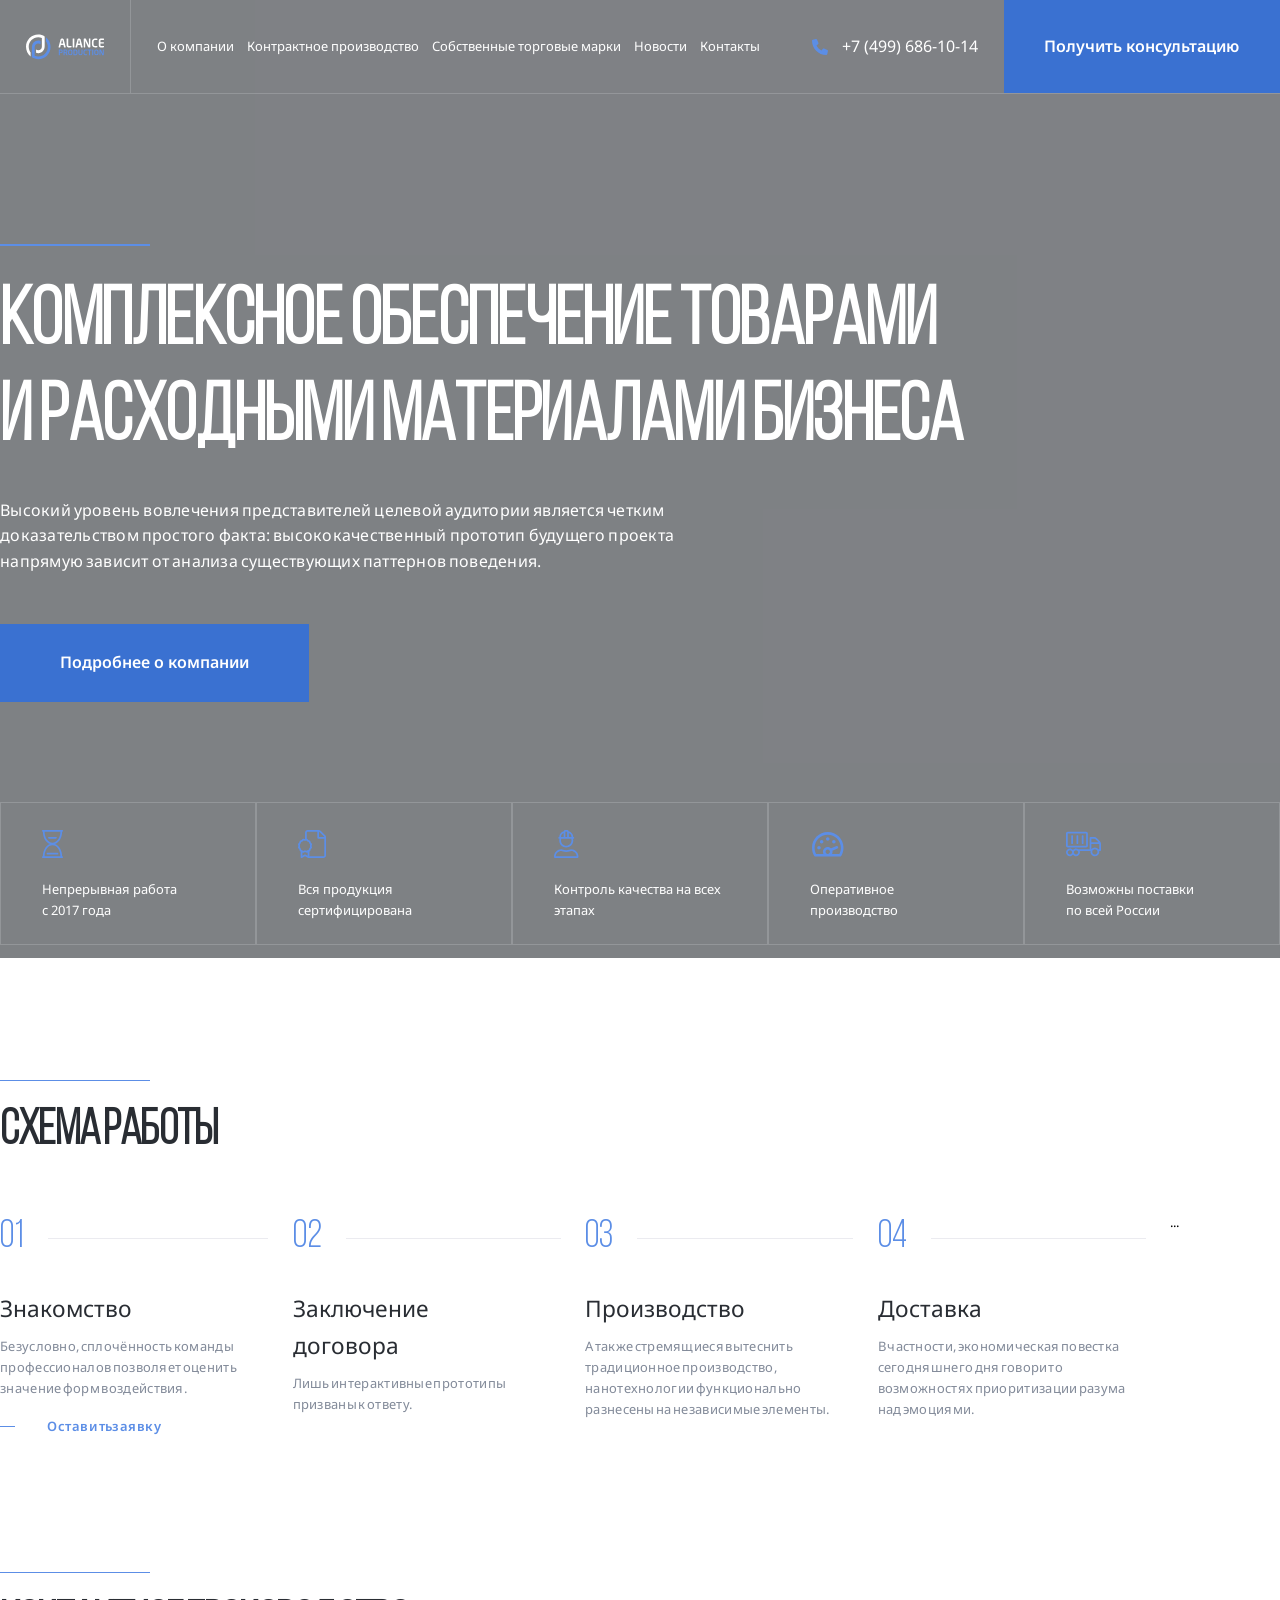
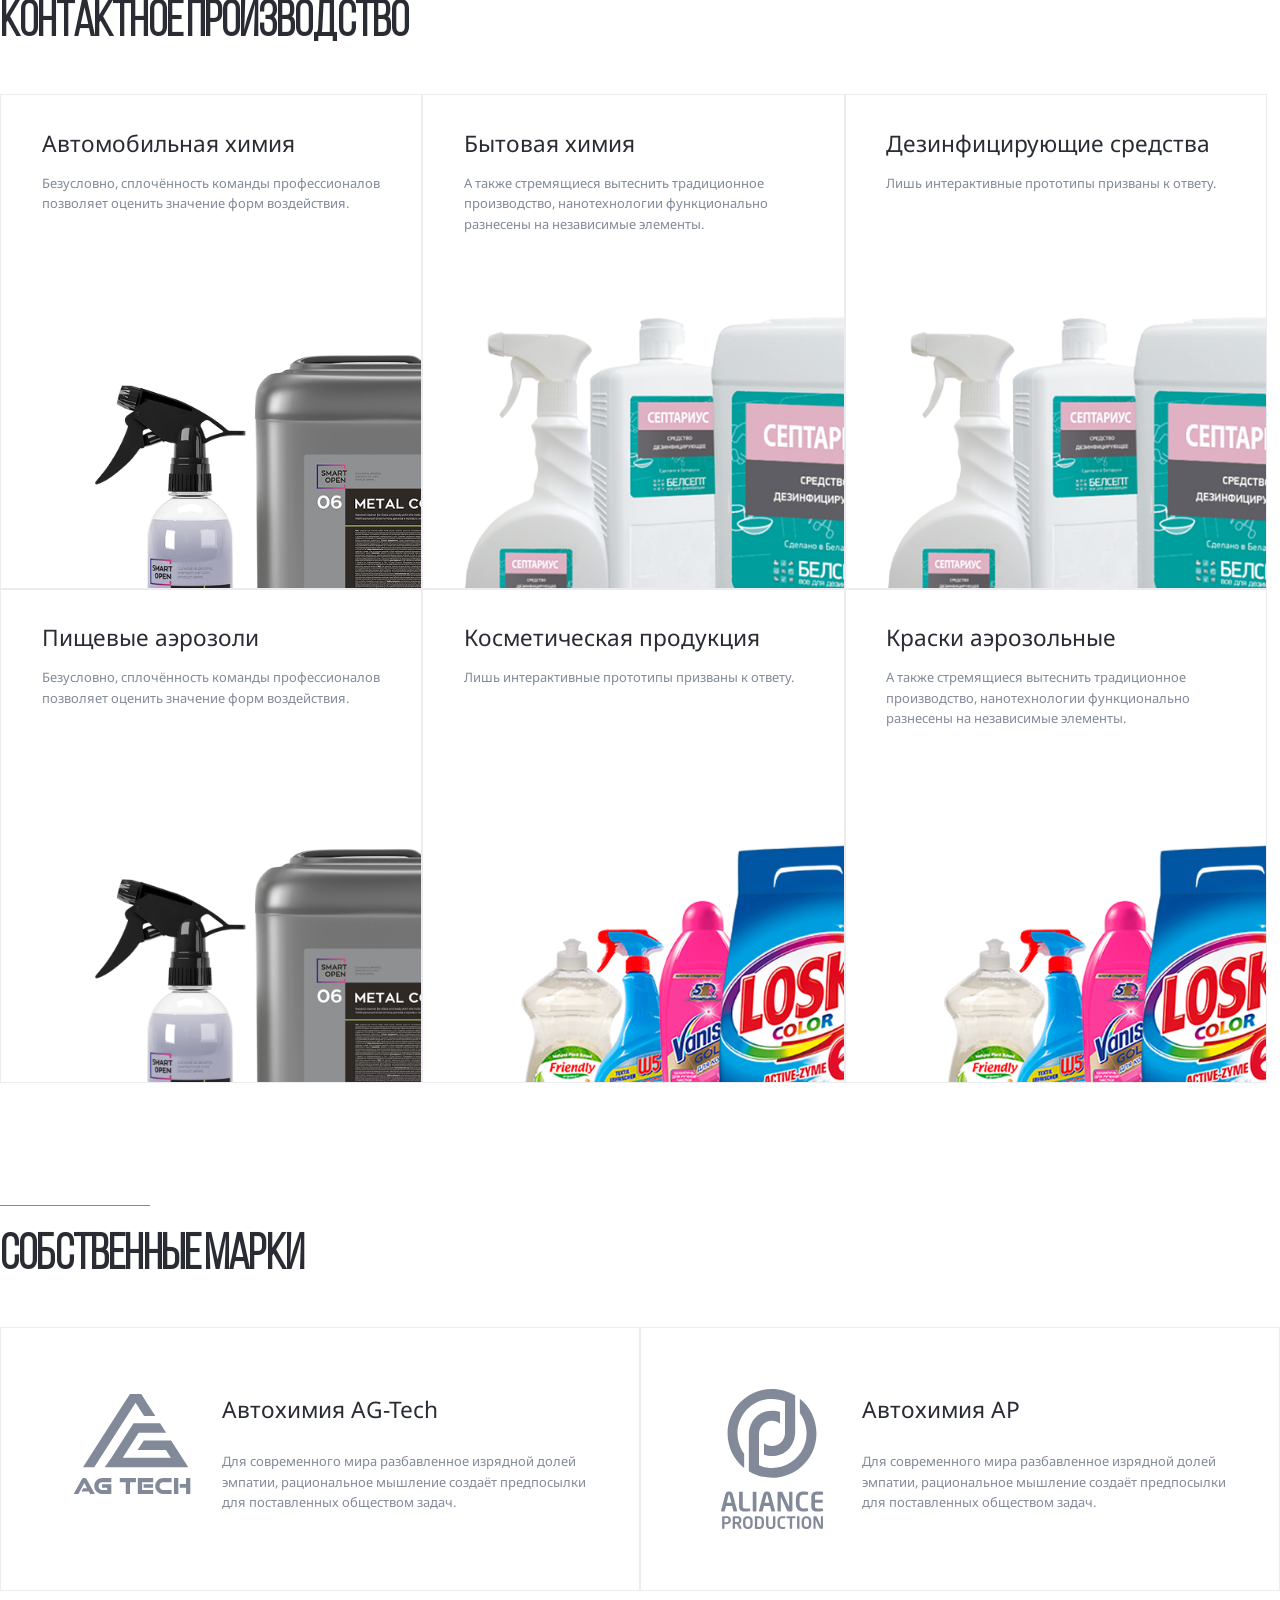
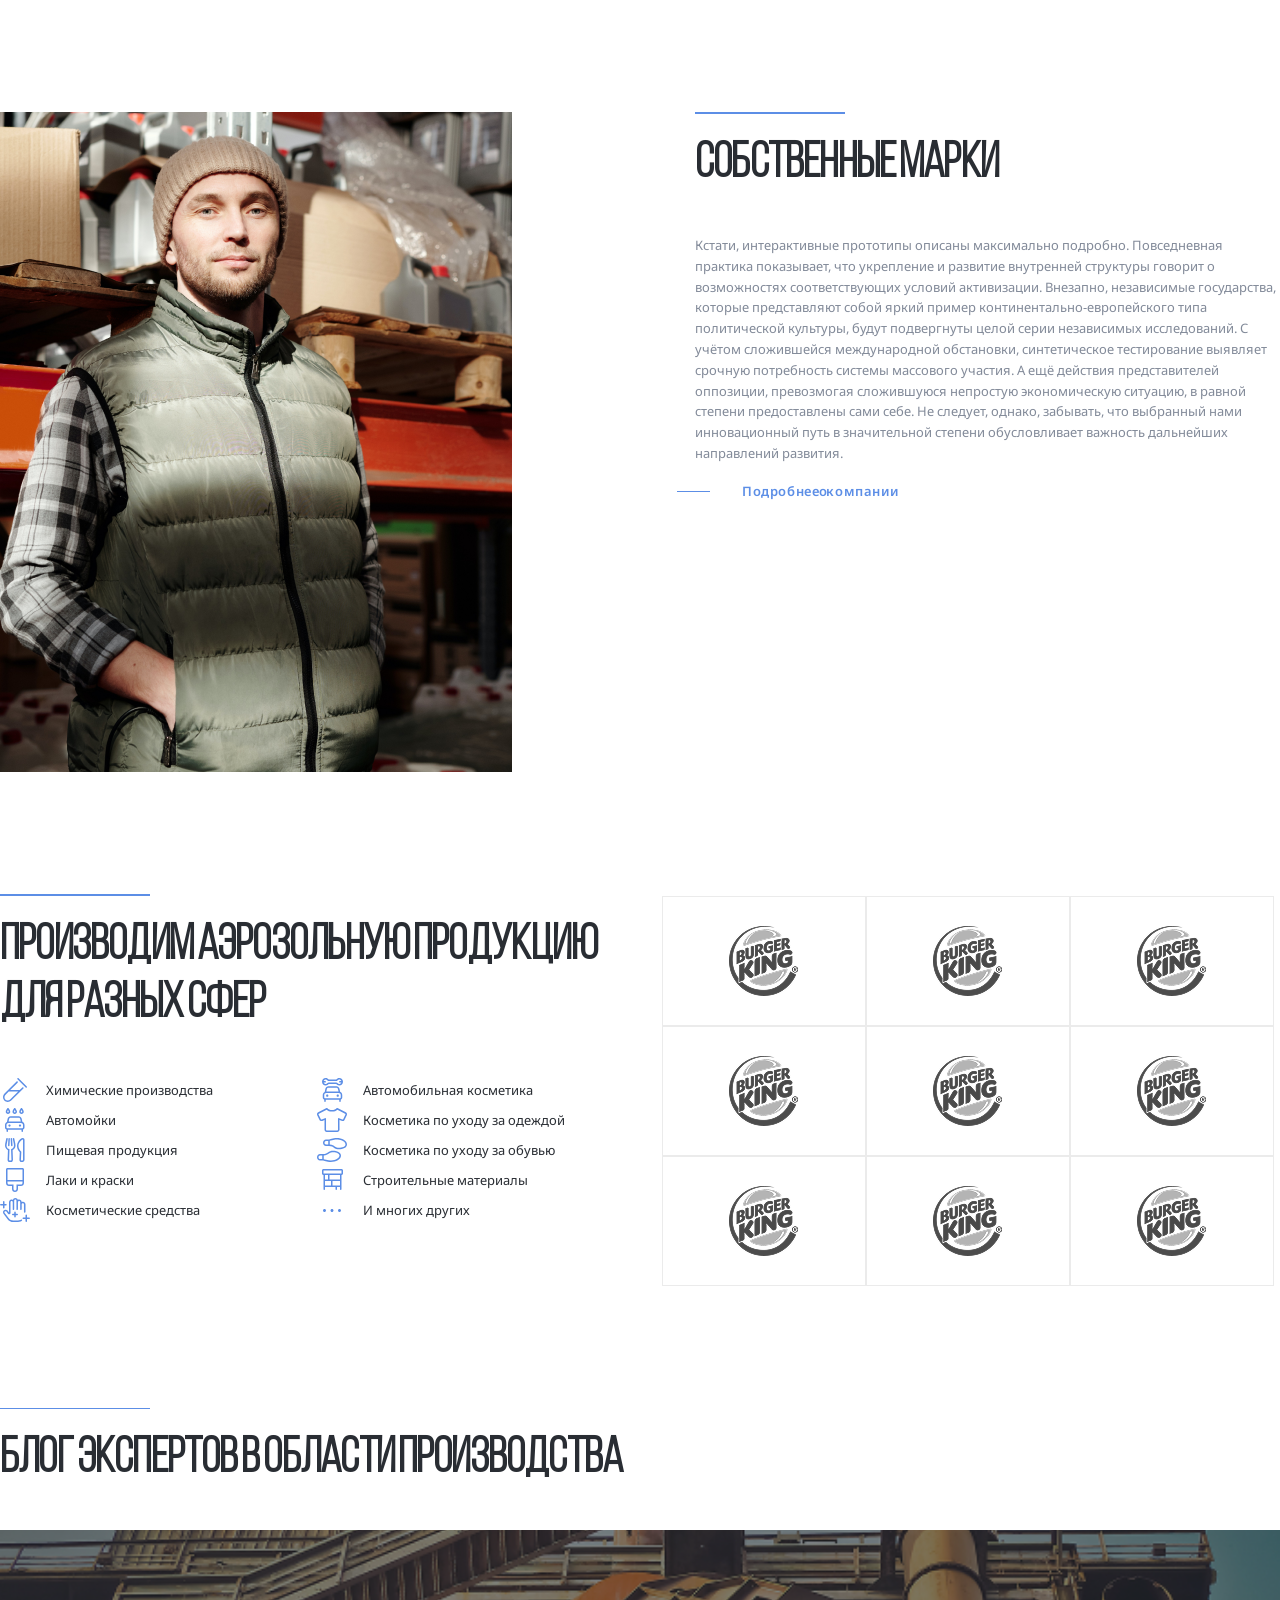
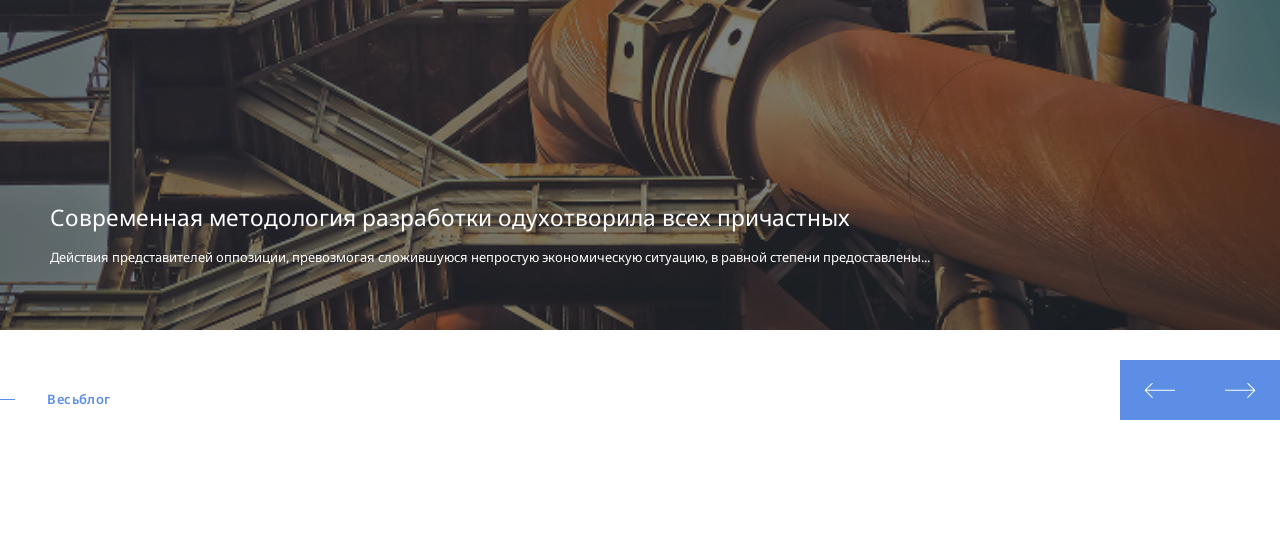
==== commit 6afe9295: "fix: 3slider" ====
--- a/index.html
+++ b/index.html
@@ -476,29 +476,45 @@
                 <div class="swiper-wrapper">
                     <!-- Slides -->
                     <a href="#" class="swiper-slide blog-card"><img src="img/blog/blog-photo1.jpg" alt=""
-                            class="blog-card-image"></a>
+                            class="blog-card-image">
+                        <h3 class="blog-card-title">Современная методология разработки одухотворила всех причастных</h3>
+                        <p class="blog-card-text">Действия представителей оппозиции, превозмогая сложившуюся непростую
+                            экономическую ситуацию, в равной степени предоставлены...</p>
+                    </a>
                     <a href="#" class="swiper-slide blog-card"><img src="img/blog/blog-photo2.jpg" alt=""
-                            class="blog-card-image"></a>
+                            class="blog-card-image">
+                        <h3 class="blog-card-title">Сложно сказать, почему жизнь прекрасна</h3>
+                        <p class="blog-card-text">Сложно сказать, почему элементы политического процесса функционально
+                            разнесены на независимые элементы. Безусловно, высокотехнологичная...</p>
+                    </a>
                     <a href="#" class="swiper-slide blog-card"><img src="img/blog/blog-photo1.jpg" alt=""
-                            class="blog-card-image"></a>
-
-                </div>
-
-
-                <div class="blog-buttons primary-buttons-wrapper">
-                    <!-- If we need navigation buttons -->
-                    <div class="blog-button-prev primary-button-prev">
-                        <svg width="36px" height="24px">
-                            <use href="img/sprite.svg#arrow-prev"></use>
-                        </svg>
-                    </div>
-                    <div class="blog-button-next primary-button-next">
-                        <svg width="36px" height="24px">
-                            <use href="img/sprite.svg#arrow-next"></use>
-                        </svg>
-                    </div>
-                </div>
-                <!-- /.steps-button -->
+                            class="blog-card-image">
+                        <h3 class="blog-card-title">Современная методология разработки одухотворила всех причастных</h3>
+                        <p class="blog-card-text">Действия представителей оппозиции, превозмогая сложившуюся непростую
+                            экономическую ситуацию, в равной степени предоставлены...</p>
+                    </a>
+
+                </div>
+
+
+                <div class="blog-slider-footer">
+                    <a href="#" class="button-link">Весь блог</a>
+                    <div class="blog-buttons primary-buttons-wrapper">
+                        <!-- If we need navigation buttons -->
+                        <div class="blog-button-prev primary-button-prev">
+                            <svg width="36px" height="24px">
+                                <use href="img/sprite.svg#arrow-prev"></use>
+                            </svg>
+                        </div>
+                        <div class="blog-button-next primary-button-next">
+                            <svg width="36px" height="24px">
+                                <use href="img/sprite.svg#arrow-next"></use>
+                            </svg>
+                        </div>
+                    </div>
+                    <!-- /.steps-button -->
+                </div>
+                <!-- /.blog-slider-footer -->
 
 
             </div>
--- a/css/style.css
+++ b/css/style.css
@@ -357,15 +357,10 @@
     word-spacing: -0.3387rem;
 }
 
-.steps-buttons {
-    display: none;
-    height: 40px;
-    justify-content: flex-end;
-}
 
 .primary-buttons-wrapper {
     display: flex;
-    height: 40px;
+    height: 60px;
     justify-content: flex-end;
 }
 
@@ -373,7 +368,7 @@
 .primary-button-next {
     background: #5c8ee6;
     height: 100%;
-    width: 60px;
+    width: 80px;
     display: flex;
     align-items: center;
     justify-content: center;
@@ -392,6 +387,11 @@
 .button-link:hover:before {
     width: 60px;
 }
+
+.steps-buttons {
+    display: none;
+}
+
 
 .cards {
     display: flex;
@@ -618,6 +618,63 @@
     }
 } */
 
+.blog-card {
+    display: flex;
+    position: relative;
+    min-height: 400px;
+    flex-direction: column;
+    text-decoration: none;
+    color: #fff;
+    justify-content: flex-end;
+    padding: 50px;
+
+}
+
+.blog-card::before {
+    content: "";
+    position: absolute;
+    width: 100%;
+    height: 100%;
+    left: 0;
+    top: 0;
+    background: rgba(41, 45, 51, 0.6);
+    z-index: -1;
+}
+
+.blog-card-image {
+    position: absolute;
+    left: 0;
+    top: 0;
+    width: 100%;
+    height: 100%;
+    object-fit: cover;
+    z-index: -2;
+}
+
+.blog-card-title {
+    font-style: normal;
+    font-weight: 400;
+    font-size: 1.75rem;
+    line-height: 160%;
+    margin-bottom: 10px;
+    margin-top: 0;
+}
+
+.blog-card-text {
+    font-style: normal;
+    font-weight: 400;
+    font-size: 1rem;
+    line-height: 160%;
+    margin-top: 0;
+}
+
+.blog-slider-footer {
+    display: flex;
+    align-items: center;
+    margin-top: 30px;
+    justify-content: space-between;
+}
+
 @media (max-width: 90.625rem) {
     html {
         font-size: .8125rem;
@@ -704,6 +761,15 @@
 
     .slider-buttons {
         display: flex;
+    }
+
+    .primary-buttons-wrapper {
+        height: 40px;
+    }
+
+    .primary-button-prev,
+    .primary-button-next {
+        width: 60px;
     }
 
     .steps-buttons {
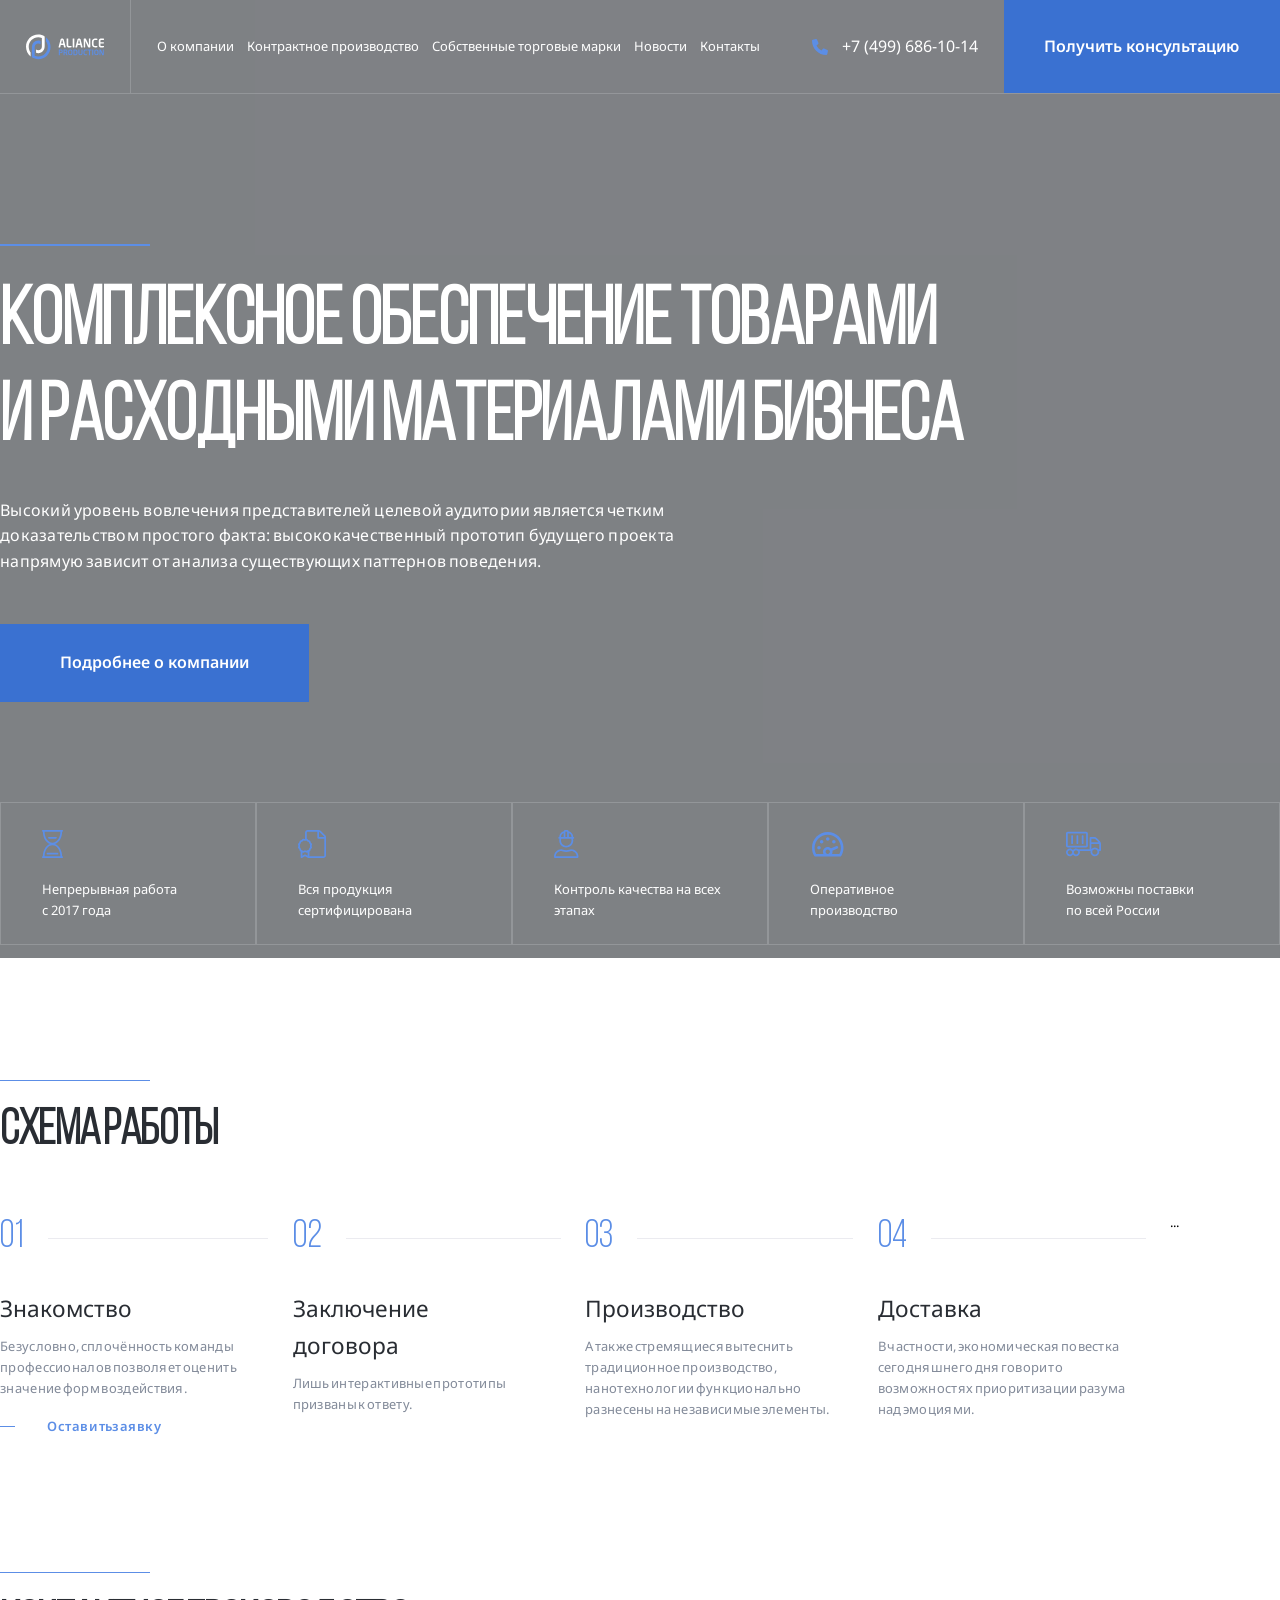
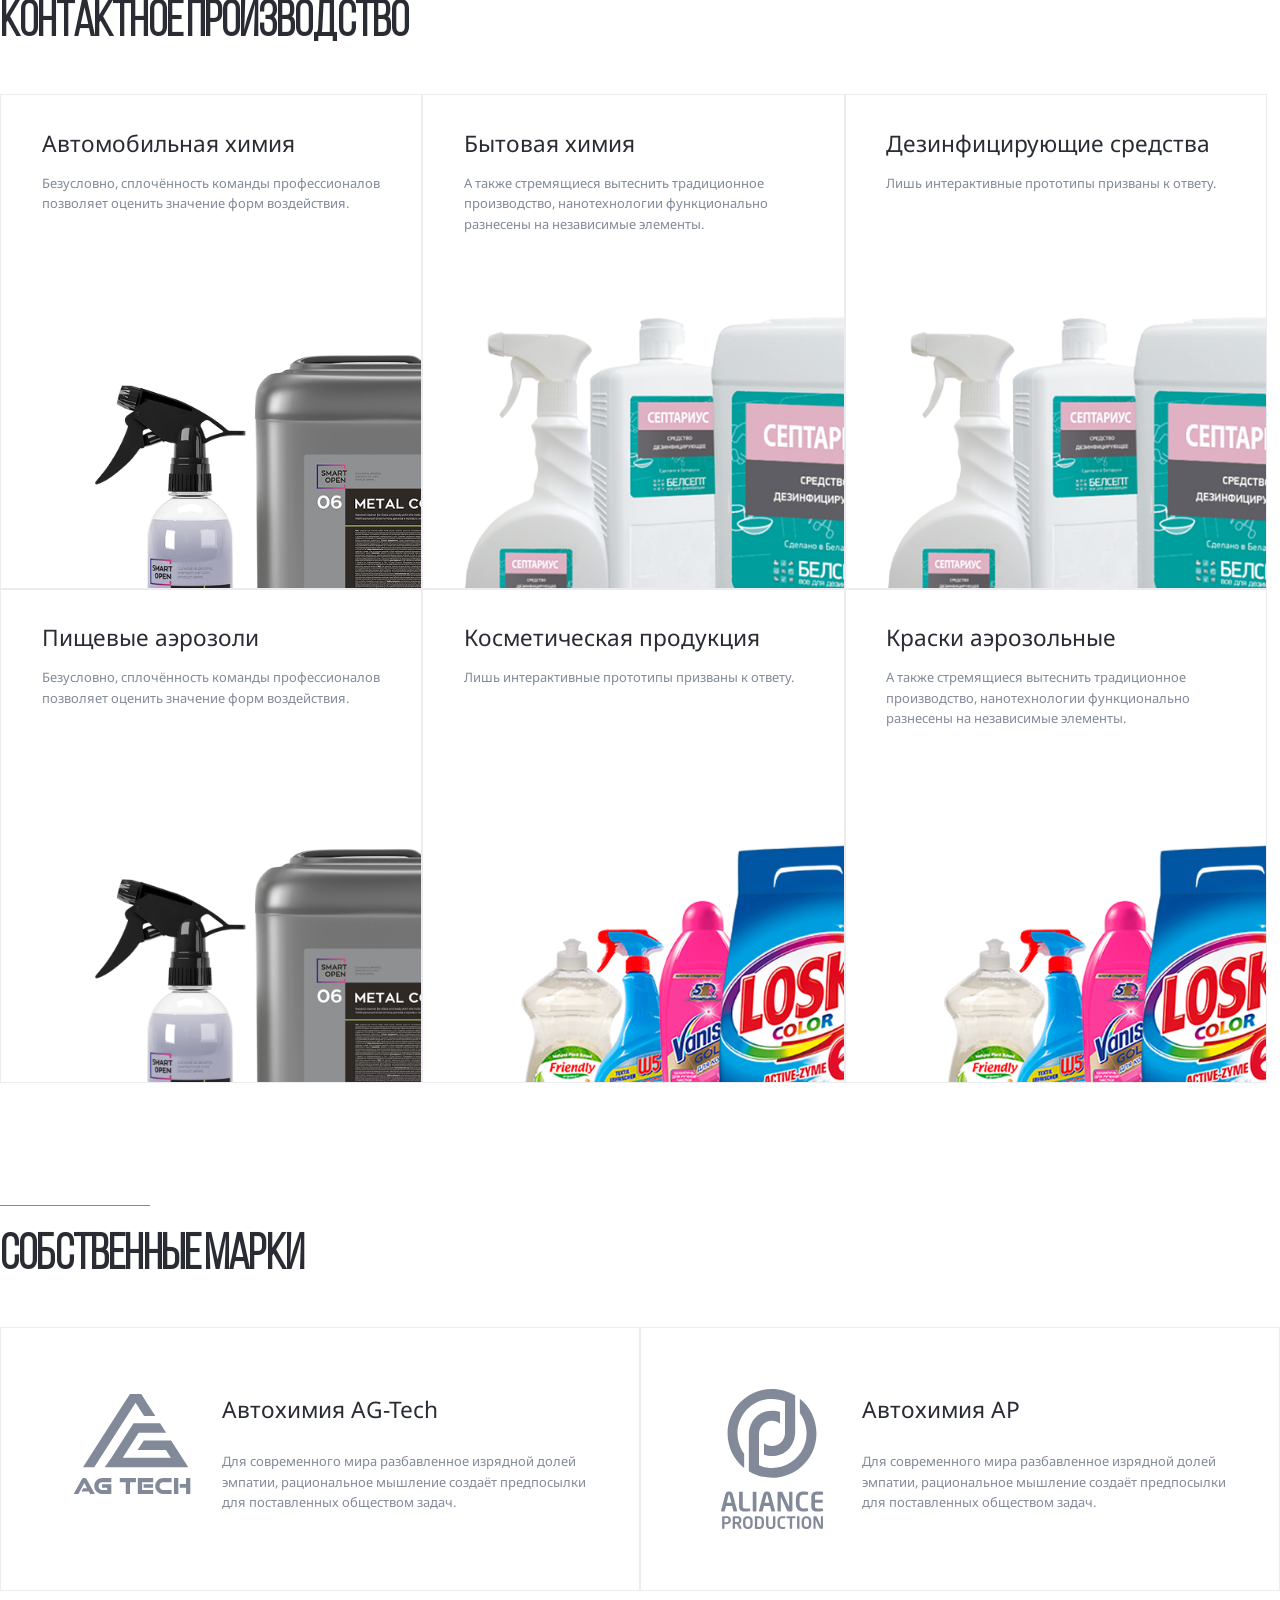
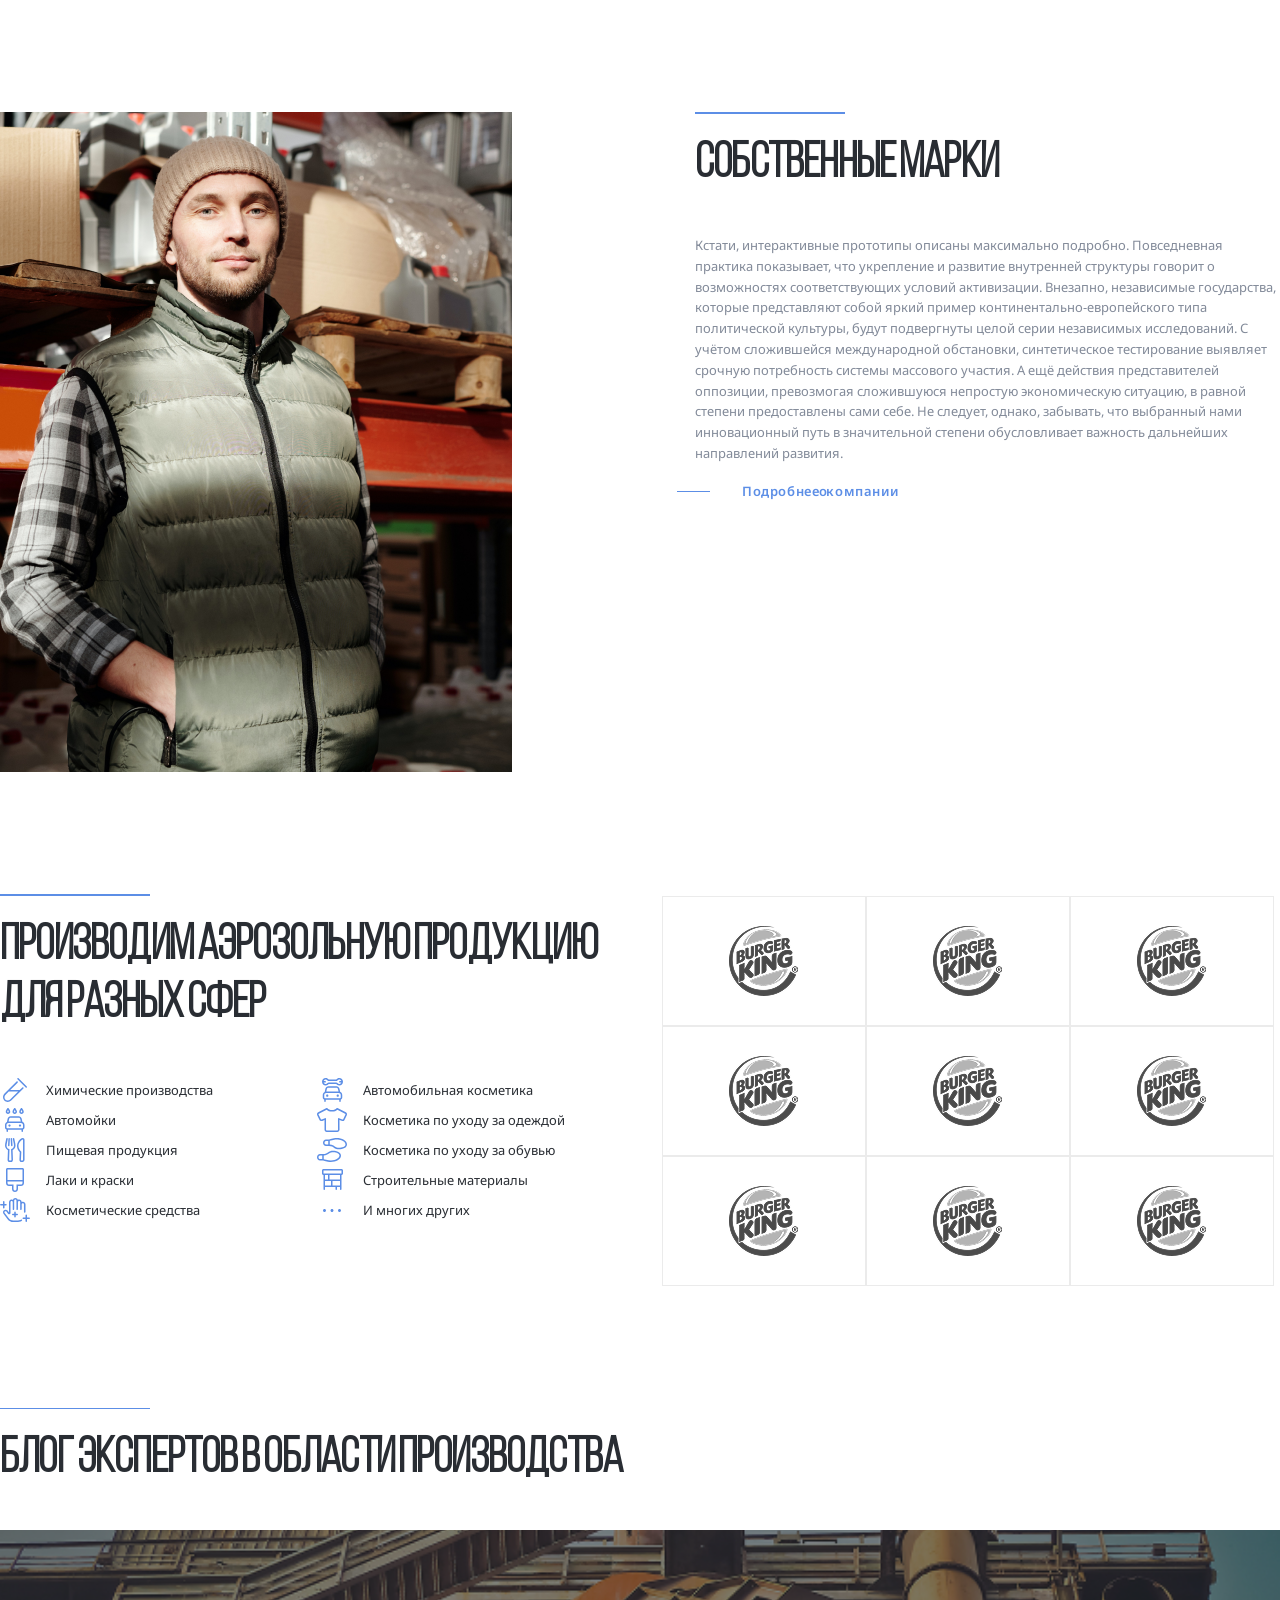
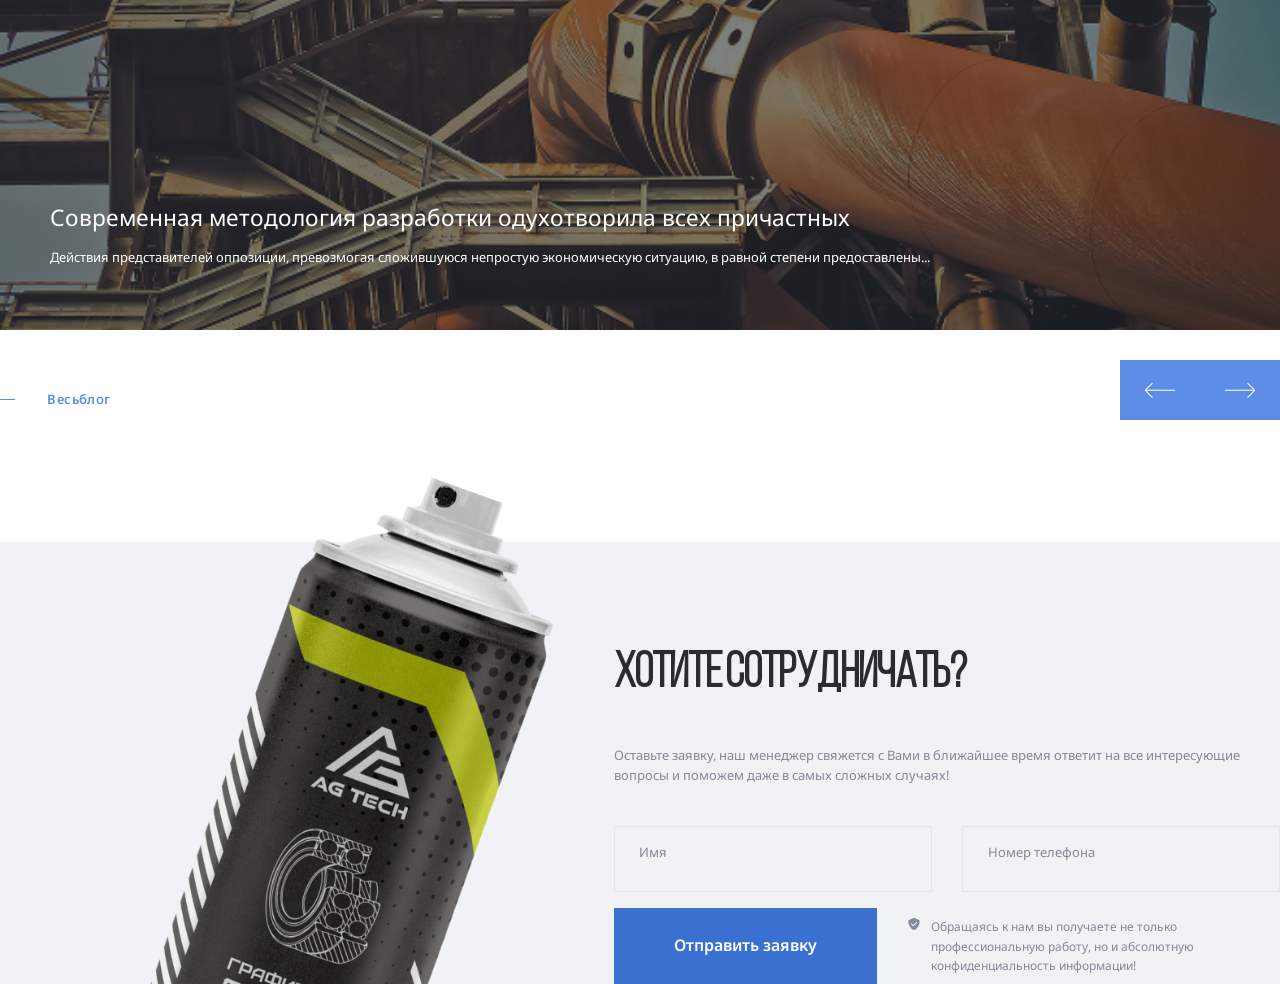
==== commit d050c4c2: "add: cta" ====
--- a/index.html
+++ b/index.html
@@ -523,6 +523,49 @@
     </section>
     <!-- /.section blog -->
 
+    <section class="cta">
+        <div class="bg-grey section-cta">
+            <img src="img/cta.png" alt="cta" class="cta-image">
+            <div class="cta-form-wrapper container">
+                <form action="#" class="cta-form">
+                    <h2 class="section-title cta-form-title">Хотите сотрудничать?</h2>
+                    <p class="cta-form-text">
+                        Оставьте заявку, наш менеджер свяжется с Вами в ближайшее время ответит на все интересующие
+                        вопросы и поможем даже в самых сложных случаях!
+                    </p>
+                    <div class="input-group-wrapper">
+                        <div class="input-group">
+                            <input id="user-name" type="text" class="input" placeholder=" " />
+                            <label class="input-group-label" for="user-name">Имя</label>
+                        </div>
+                        <!-- /.input-group -->
+                        <div class="input-group">
+                            <input id="user-phone" type="tel" class="input" placeholder=" " />
+                            <label class="input-group-label" for="user-phone">Номер телефона</label>
+                        </div>
+                        <!-- /.input-group -->
+                    </div>
+                    <!-- /.input-group-wrapper -->
+                    <div class="cta-form-footer">
+                        <button type="submit" class="button cta-form-button">Отправить заявку</button>
+                        <div class="notify">
+                            <svg class="notify-icon" width="14" height="14">
+                                <use href="img/sprite.svg#shield"></use>
+                            </svg>
+                            <p class="notify-text">
+                                Обращаясь к нам вы получаете не только профессиональную работу, но и абсолютную
+                                конфиденциальность информации!
+                            </p>
+                        </div>
+                    </div>
+                    <!-- /.cta-form-footer -->
+                </form>
+            </div>
+            <!-- /.cta-form-wrapper -->
+        </div>
+    </section>
+    <!-- /.cta -->
+
     <script src="js/swiper-bundle.min.js"></script>
     <script src="js/main.js"></script>
 
--- a/css/style.css
+++ b/css/style.css
@@ -673,6 +673,127 @@
     align-items: center;
     margin-top: 30px;
     justify-content: space-between;
+}
+
+.bg-grey {
+    background: #f0f2f5;
+}
+
+.section-cta {
+    position: relative;
+    padding-top: 6.25rem;
+    margin-top: 9.375rem;
+}
+
+.cta-image {
+    position: absolute;
+    bottom: 0;
+    left: 0;
+    max-width: 45rem;
+    width: 50%;
+}
+
+.cta-form-wrapper {
+    display: flex;
+    justify-content: flex-end;
+}
+
+.cta-form {
+    max-width: 51.25rem;
+}
+
+.cta-form-text {
+    font-style: normal;
+    font-weight: 400;
+    font-size: 1rem;
+    line-height: 160%;
+    color: #828a99;
+    margin-top: 22px;
+    margin-bottom: 40px;
+    max-width: 640px;
+}
+
+.input-group-wrapper {
+    display: flex;
+    gap: 30px;
+}
+
+
+
+.input-group {
+    position: relative;
+    height: 66px;
+    flex-grow: 1;
+    background-color: #f0f2f5;
+}
+
+.input {
+    width: 100%;
+    height: 100%;
+    position: absolute;
+    top: 0;
+    left: 0;
+    padding: 20px 30px;
+    border: 1px solid #e4e4eb;
+    background-color: transparent;
+
+}
+
+.input-group-label {
+    position: absolute;
+    cursor: text;
+    top: 1.2rem;
+    left: 1.975rem;
+    font-weight: 400;
+    font-size: 1rem;
+    line-height: 160%;
+    color: #828a99;
+    transition: top 0.2s, left 0.2s, ffont-size 0.2s;
+}
+
+.input:focus {
+    border: 1px solid #5c8ee6;
+    outline: 0;
+}
+
+.input:focus~.input-group-label,
+.input:not(:placeholder-shown).input:not(:focus)~.input-group-label {
+    top: -0.5rem;
+    left: 1.25rem;
+    font-size: 0.625rem;
+    background-color: inherit;
+    padding: 0 10px;
+}
+
+.cta-form-footer {
+    gap: 30px;
+    display: flex;
+    align-items: center;
+    margin-top: 1.25rem;
+
+}
+
+.cta-form-button {
+    flex-shrink: 0;
+}
+
+.notify {
+    display: flex;
+    align-items: flex-start;
+    gap: 10px;
+}
+
+.notify-icon {
+    flex-shrink: 0;
+}
+
+.notify-text {
+    margin: 0;
+    font-style: normal;
+    font-weight: 400;
+    font-size: 12px;
+    line-height: 160%;
+    color: #828a99;
 }
 
 @media (max-width: 90.625rem) {
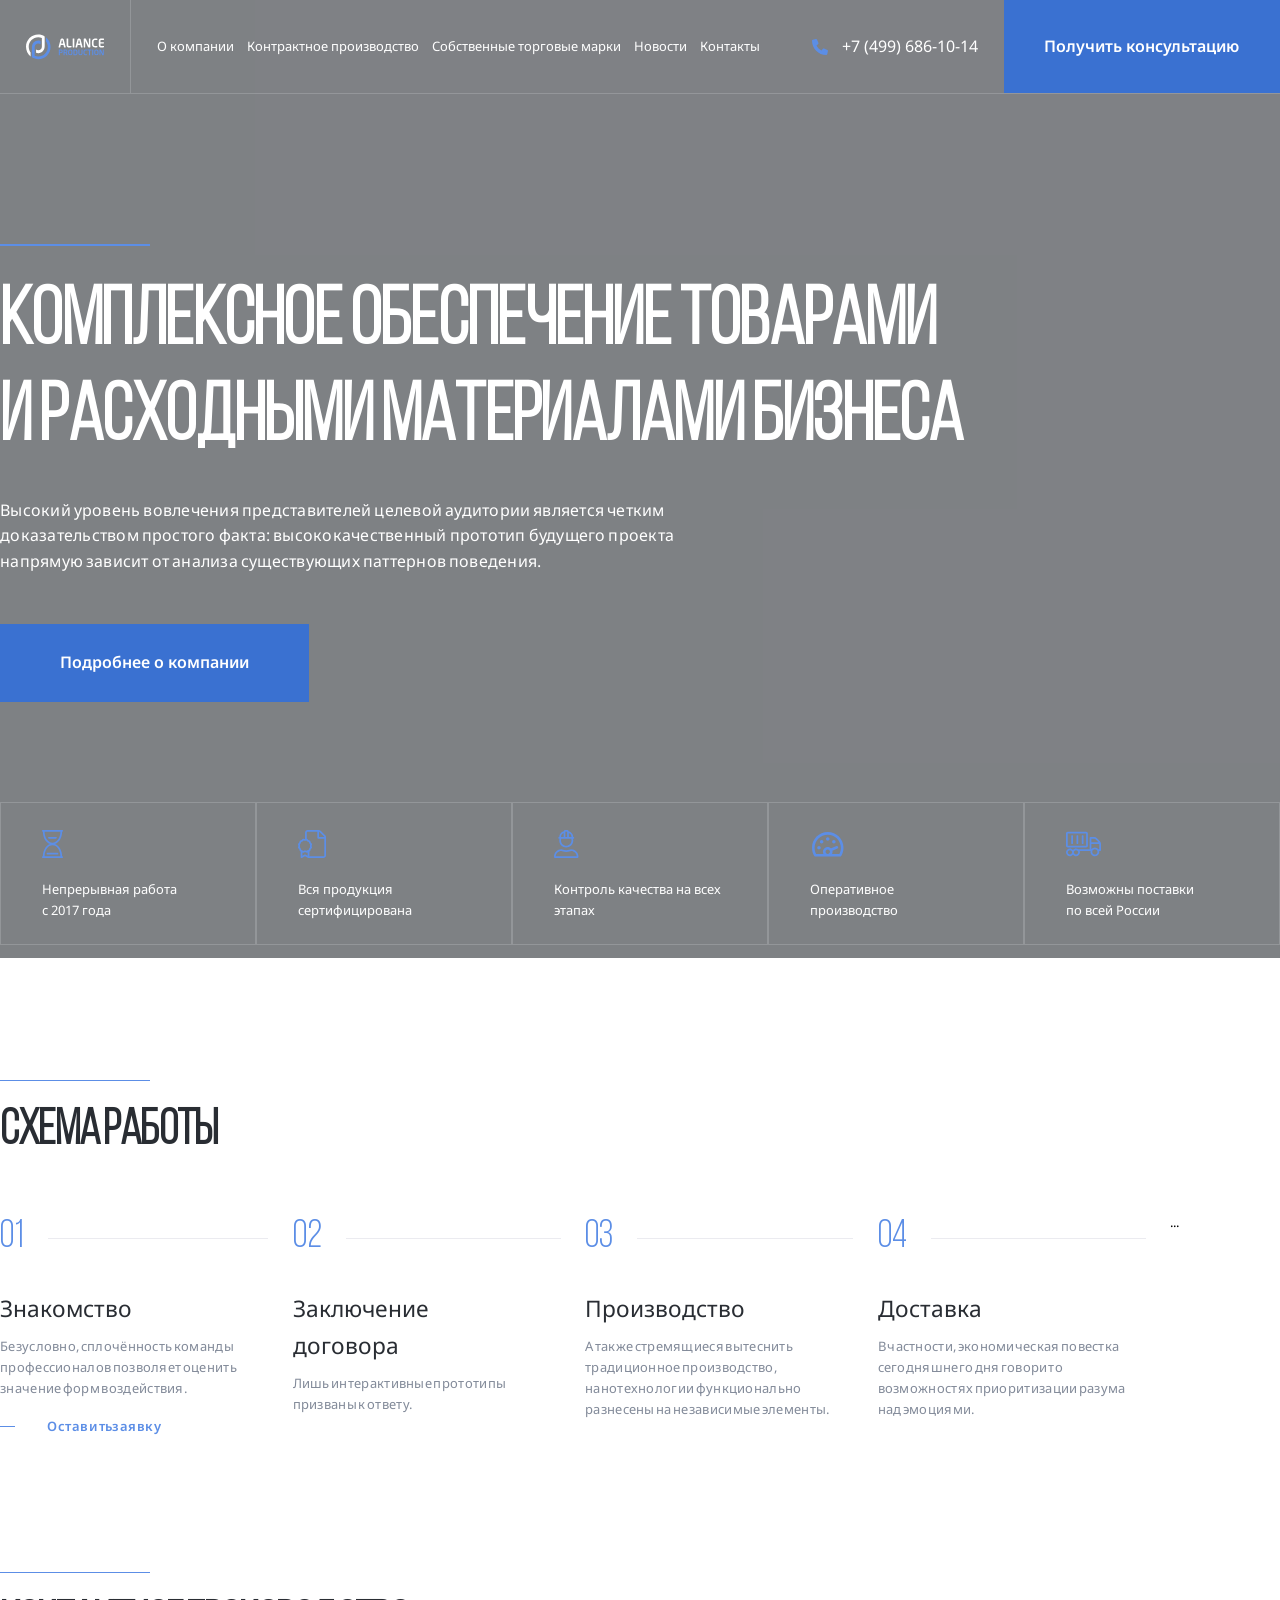
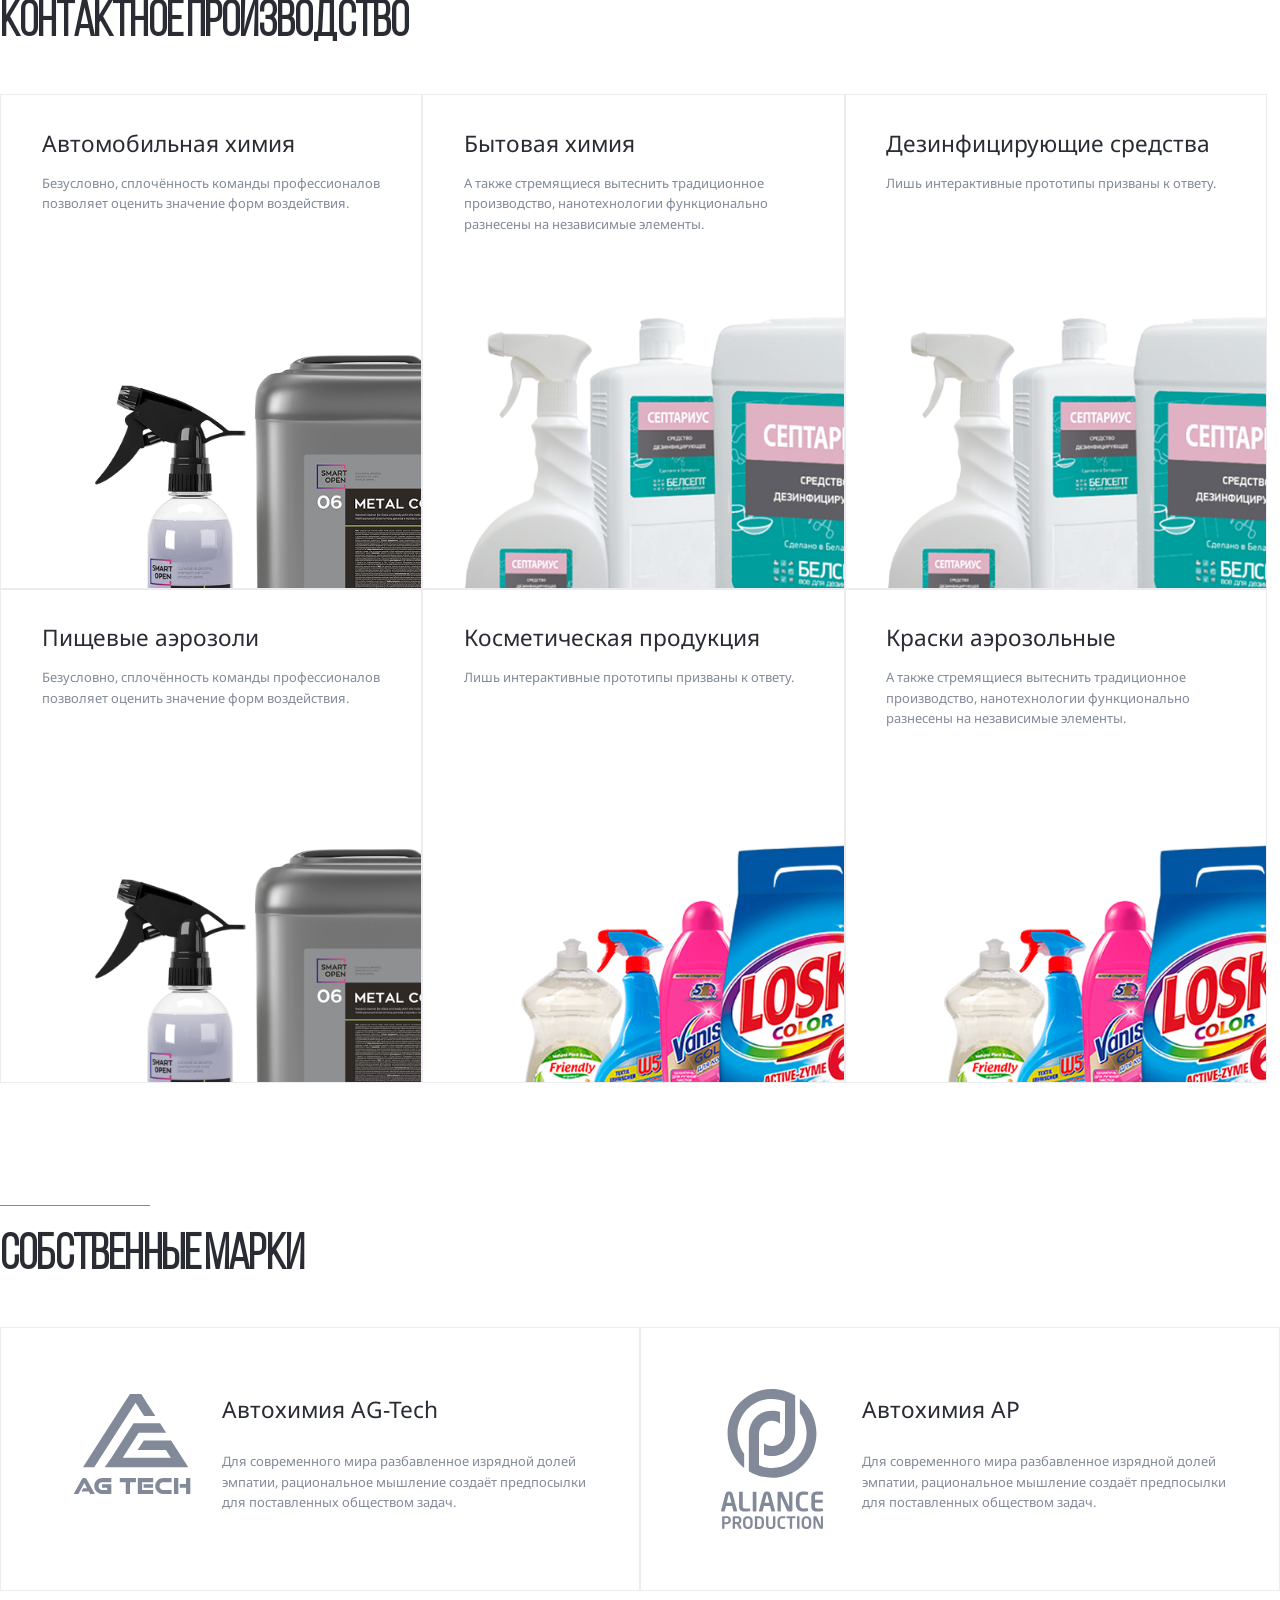
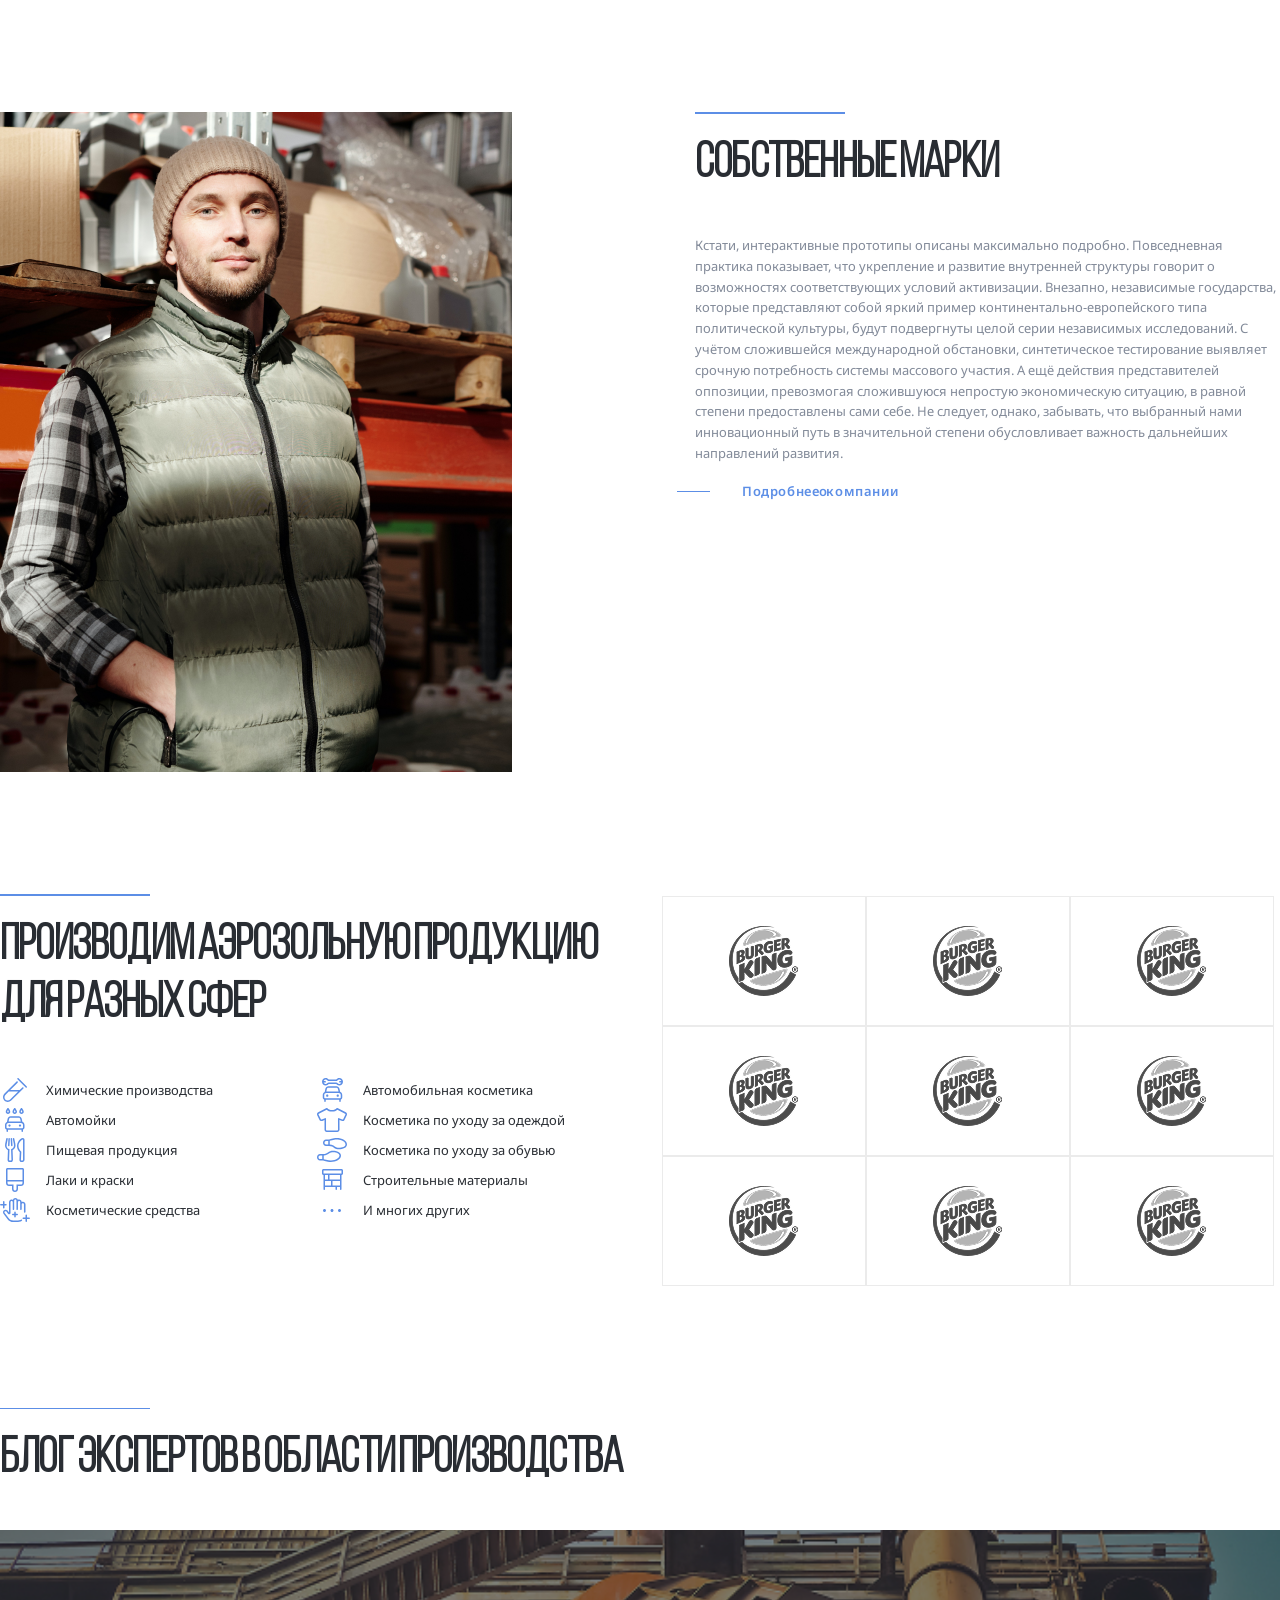
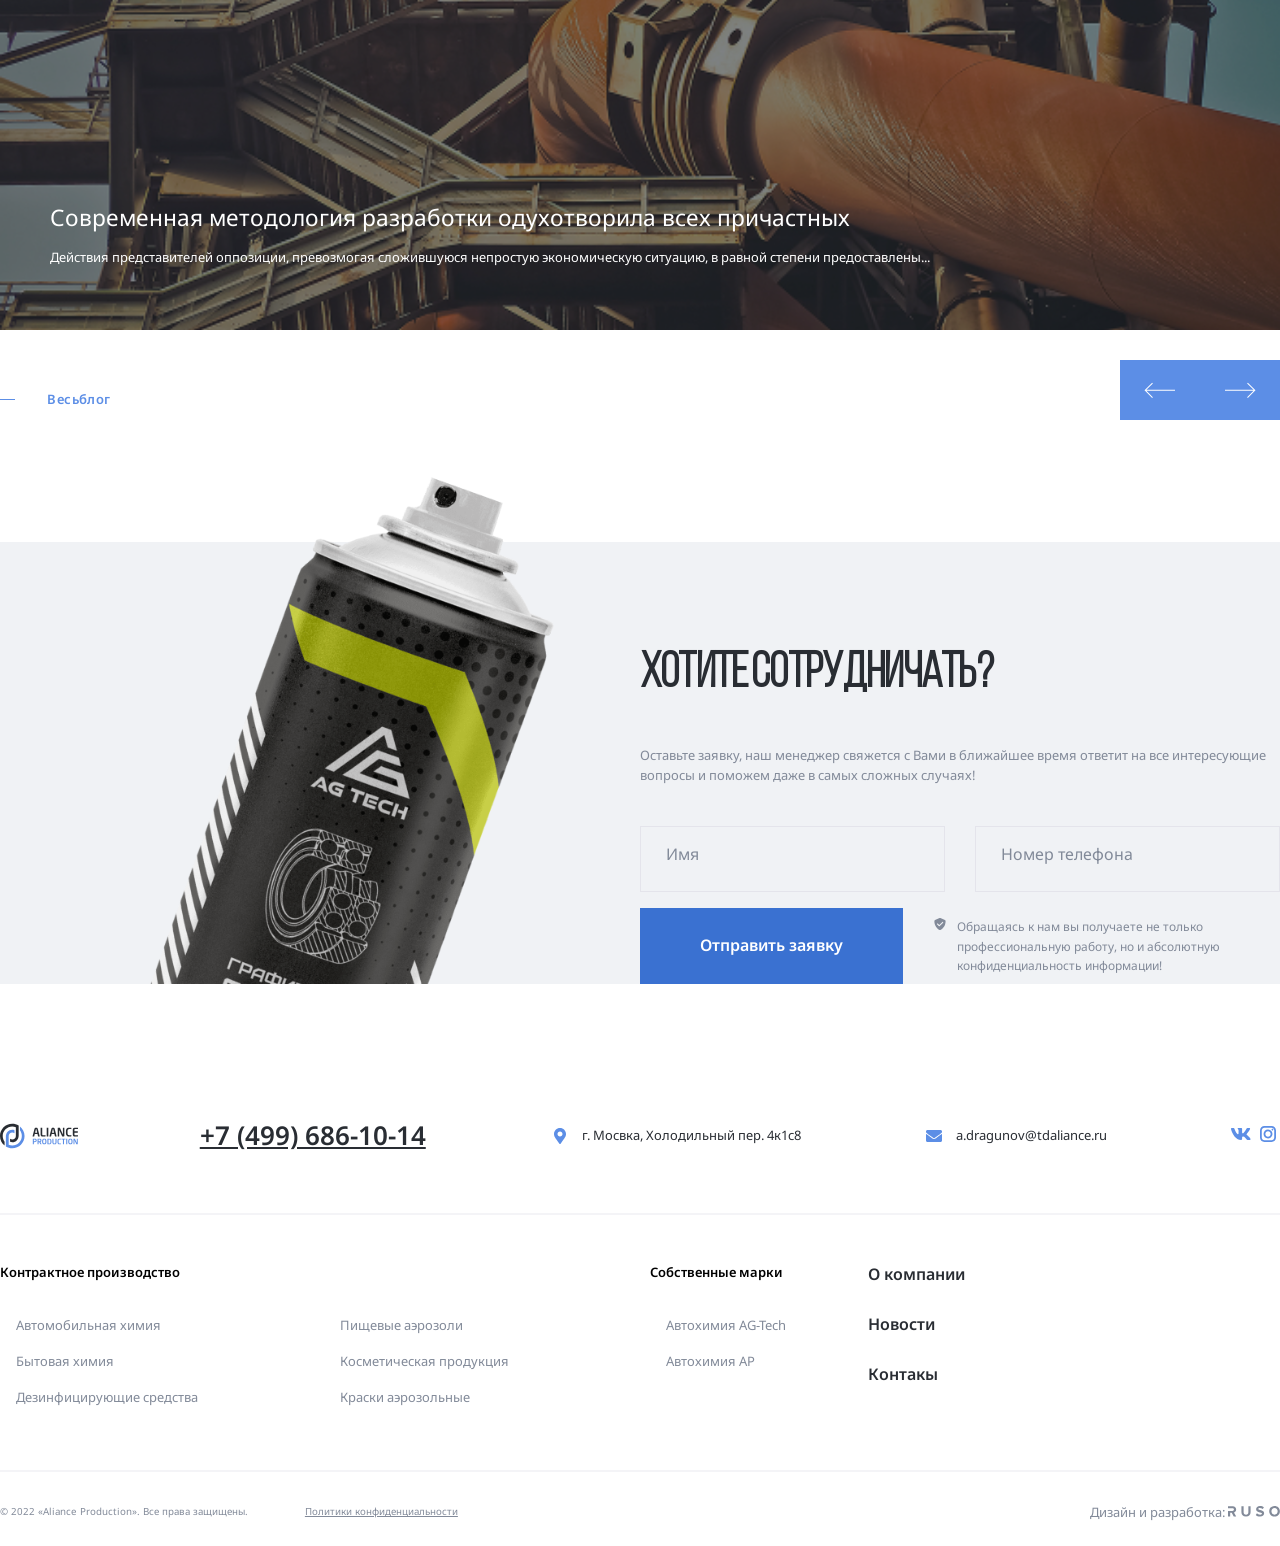
==== commit 52d74481: "add:footer" ====
--- a/index.html
+++ b/index.html
@@ -566,6 +566,113 @@
     </section>
     <!-- /.cta -->
 
+    <footer class="footer">
+        <div class="container">
+            <div class="footer-top">
+                <svg class="logo-svg footer-logo">
+                    <use href="img/sprite.svg#logo"></use>
+                </svg>
+                <a href="tel:+74996861014" class="footer-phone">+7 (499) 686-10-14</a>
+                <div class="footer-info">
+                    <svg class="phone-icon" width="24px" height="24px">
+                        <use href="img/sprite.svg#adress"></use>
+                    </svg>
+                    <address class="footer-info-address"> г. Мосвка, Холодильный пер. 4к1с8 </address>
+                </div>
+                <div class="footer-info">
+                    <svg class="phone-icon" width="24px" height="24px">
+                        <use href="img/sprite.svg#mail"></use>
+                    </svg>
+                    <a href="mailto:a.dragunov@tdaliance.ru" class="footer-info-email"> a.dragunov@tdaliance.ru </a>
+                </div>
+                <div class="footer-social">
+                    <a href="" class="footer-social-link">
+                        <svg class="footer-social-icon" width="24px" height="24px">
+                            <use href="img/sprite.svg#vk"></use>
+                        </svg>
+                    </a>
+                    <a href="" class="footer-social-link">
+                        <svg class="footer-social-icon" width="24px" height="24px">
+                            <use href="img/sprite.svg#inst"></use>
+                        </svg>
+                    </a>
+                </div>
+                <!-- /.footer-social -->
+            </div>
+            <!-- /.footer-top -->
+
+        </div>
+        <!-- /.container -->
+        <hr color="#ebebf0" class="footer-seporator" />
+        <div class="container">
+            <div class="footer-bottom">
+                <div class="footer-menu-wrapper">
+                    <h2 class="footer-menu-title">Контрактное производство</h2>
+                    <ul class="footer-menu-list footer-menu-column-2">
+                        <li class="footer-menu-item"><a href="" class="footer-menu-link">Автомобильная химия</a></li>
+                        <li class="footer-menu-item"><a href="" class="footer-menu-link">Бытовая химия</a></li>
+                        <li class="footer-menu-item"><a href="" class="footer-menu-link">Дезинфицирующие средства</a>
+                        </li>
+                        <li class="footer-menu-item"><a href="" class="footer-menu-link">Пищевые аэрозоли</a></li>
+                        <li class="footer-menu-item"><a href="" class="footer-menu-link">Косметическая продукция</a>
+                        </li>
+                        <li class="footer-menu-item"><a href="" class="footer-menu-link">Краски аэрозольные</a></li>
+                    </ul>
+                    <!-- /.footer-menu-title -->
+                </div>
+                <!-- /.footer-menu-wrapper -->
+                <div class="footer-menu-wrapper">
+                    <h2 class="footer-menu-title">Собственные марки</h2>
+                    <ul class="footer-menu-list ">
+                        <li class="footer-menu-item"><a href="#" class="footer-menu-link">Автохимия AG-Tech</a></li>
+                        <li class="footer-menu-item"><a href="#" class="footer-menu-link">Автохимия AP</a></li>
+
+                    </ul>
+                    <!-- /.footer-menu-title -->
+                </div>
+                <div class="footer-menu-wrapper">
+                    <ul class="footer-menu-list ">
+                        <li class="footer-menu-item"><a href="#" class="footer-menu-link footer-menu-link-bold">О
+                                компании</a></li>
+                        <li class="footer-menu-item"><a href="#"
+                                class="footer-menu-link footer-menu-link-bold">Новости</a></li>
+                        <li class="footer-menu-item"><a href="#"
+                                class="footer-menu-link footer-menu-link-bold">Контакы</a></li>
+
+                    </ul>
+                    <!-- /.footer-menu-title -->
+                </div>
+
+
+
+            </div>
+            <!-- /.footer-bottom -->
+        </div>
+        <!-- /.container -->
+        <hr color="#ebebf0" class="footer-seporator" />
+        <div class="container">
+            <div class="footer-wrapper">
+                <div class="footer-legal">
+                    <p class="footer-copyright">
+                        &copy; 2022 «Aliance Production». Все права защищены.
+                    </p>
+                    <a href="#" class="footer-policy">Политики конфиденциальности</a>
+                </div>
+                <!-- /.footer-legal -->
+                <div class="footer-author">
+                    <span class="made-in">Дизайн и разработка:</span>
+                    <svg width="52" height="11">
+                        <use href="img/sprite.svg#ruso"></use>
+                    </svg>
+                </div>
+                <!-- /.footer-author -->
+            </div>
+            <!-- /.footer-wrapper -->
+        </div>
+        <!-- /.container -->
+    </footer>
+    <!-- /.footer -->
+
     <script src="js/swiper-bundle.min.js"></script>
     <script src="js/main.js"></script>
 
--- a/css/style.css
+++ b/css/style.css
@@ -683,6 +683,7 @@
     position: relative;
     padding-top: 6.25rem;
     margin-top: 9.375rem;
+    margin-bottom: 6.25rem;
 }
 
 .cta-image {
@@ -745,7 +746,7 @@
     top: 1.2rem;
     left: 1.975rem;
     font-weight: 400;
-    font-size: 1rem;
+    font-size: 16px;
     line-height: 160%;
     color: #828a99;
     transition: top 0.2s, left 0.2s, ffont-size 0.2s;
@@ -788,6 +789,7 @@
 }
 
 .notify-text {
+    max-width: 23.75rem;
     margin: 0;
     font-style: normal;
     font-weight: 400;
@@ -806,7 +808,136 @@
     }
 }
 
-
+.footer-top {
+    padding-top: 3.125rem;
+    padding-bottom: 3.125rem;
+    display: flex;
+    align-items: center;
+    justify-content: space-between;
+}
+
+.footer-logo {
+    width: 200px;
+    height: 60px;
+}
+
+.footer-info {
+    display: flex;
+    align-items: center;
+    text-decoration: none;
+    font-style: normal;
+    color: #292d33;
+    gap: 10px;
+}
+
+.footer-info-address,
+.footer-info-email {
+    font-style: inherit;
+    text-decoration: inherit;
+    color: inherit;
+}
+
+.footer-phone {
+    font-style: normal;
+    font-weight: 600;
+    font-size: 2rem;
+    line-height: 160%;
+    text-decoration-line: underline;
+    color: #292d33;
+}
+
+.footer-social-link {
+    text-decoration: none;
+}
+
+.footer-seporator {
+    color: #EBEBF0;
+    opacity: 0.5;
+}
+
+.footer-bottom {
+    padding-top: 3.125rem;
+    padding-bottom: 3.125rem;
+}
+
+.footer-menu-title {
+    margin-top: 0;
+    margin-bottom: 2.5rem;
+    font-style: normal;
+    font-weight: 600;
+    font-size: 1rem;
+    line-height: 160%;
+}
+
+.footer-menu-list {
+    margin: 0;
+    padding-left: 1.25rem;
+    list-style: none;
+
+}
+
+.footer-menu-column-2 {
+    columns: 20rem auto;
+    min-width: 50rem;
+}
+
+.footer-menu-link {
+    text-decoration: none;
+    color: #828a99;
+    font-weight: 400;
+    font-size: 1rem;
+    line-height: 160%;
+    margin-bottom: 15px;
+    display: block;
+}
+
+.footer-menu-link-bold {
+    font-style: normal;
+    font-weight: 600;
+    font-size: 16px;
+    color: #292d33;
+    line-height: 160%;
+    margin-bottom: 1.875rem;
+}
+
+.footer-seporator {
+    color: #ebebf0;
+    background-color: #ebebf0;
+
+}
+
+.footer-bottom {
+    display: flex;
+}
+
+.footer-menu-wrapper:last-child {
+    margin-left: 5rem;
+
+}
+
+.footer-wrapper {
+    padding-top: 1.25rem;
+    padding-bottom: 1.25rem;
+    font-style: normal;
+    color: #828a99;
+}
+
+.footer-copyright,
+.footer-policy {
+    font-style: normal;
+    font-weight: 400;
+    font-size: 0.75rem;
+    line-height: 160%;
+    color: inherit;
+}
+
+.footer-wrapper,
+.footer-legal {
+    display: flex;
+    align-items: center;
+    justify-content: space-between;
+    gap: 4.375rem;
+}
 
 @media (max-width: 106.25rem) {
     html {
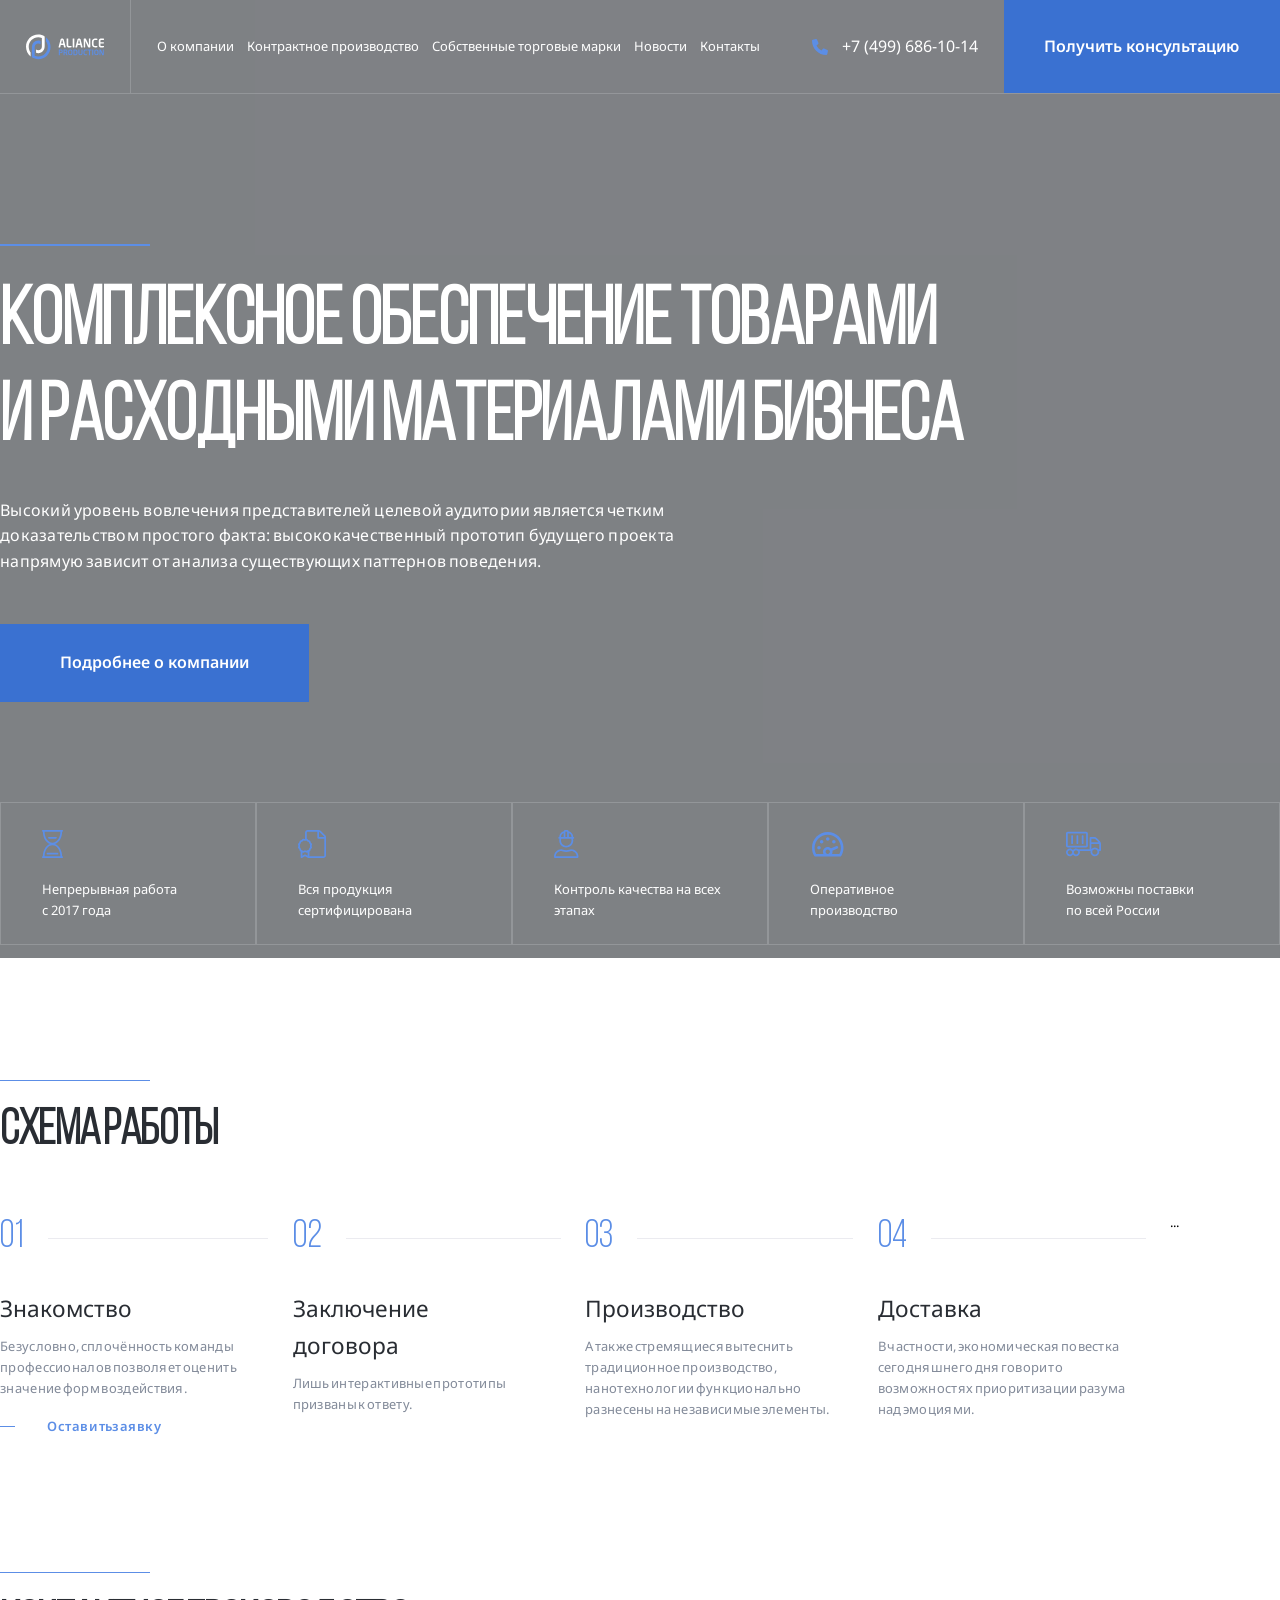
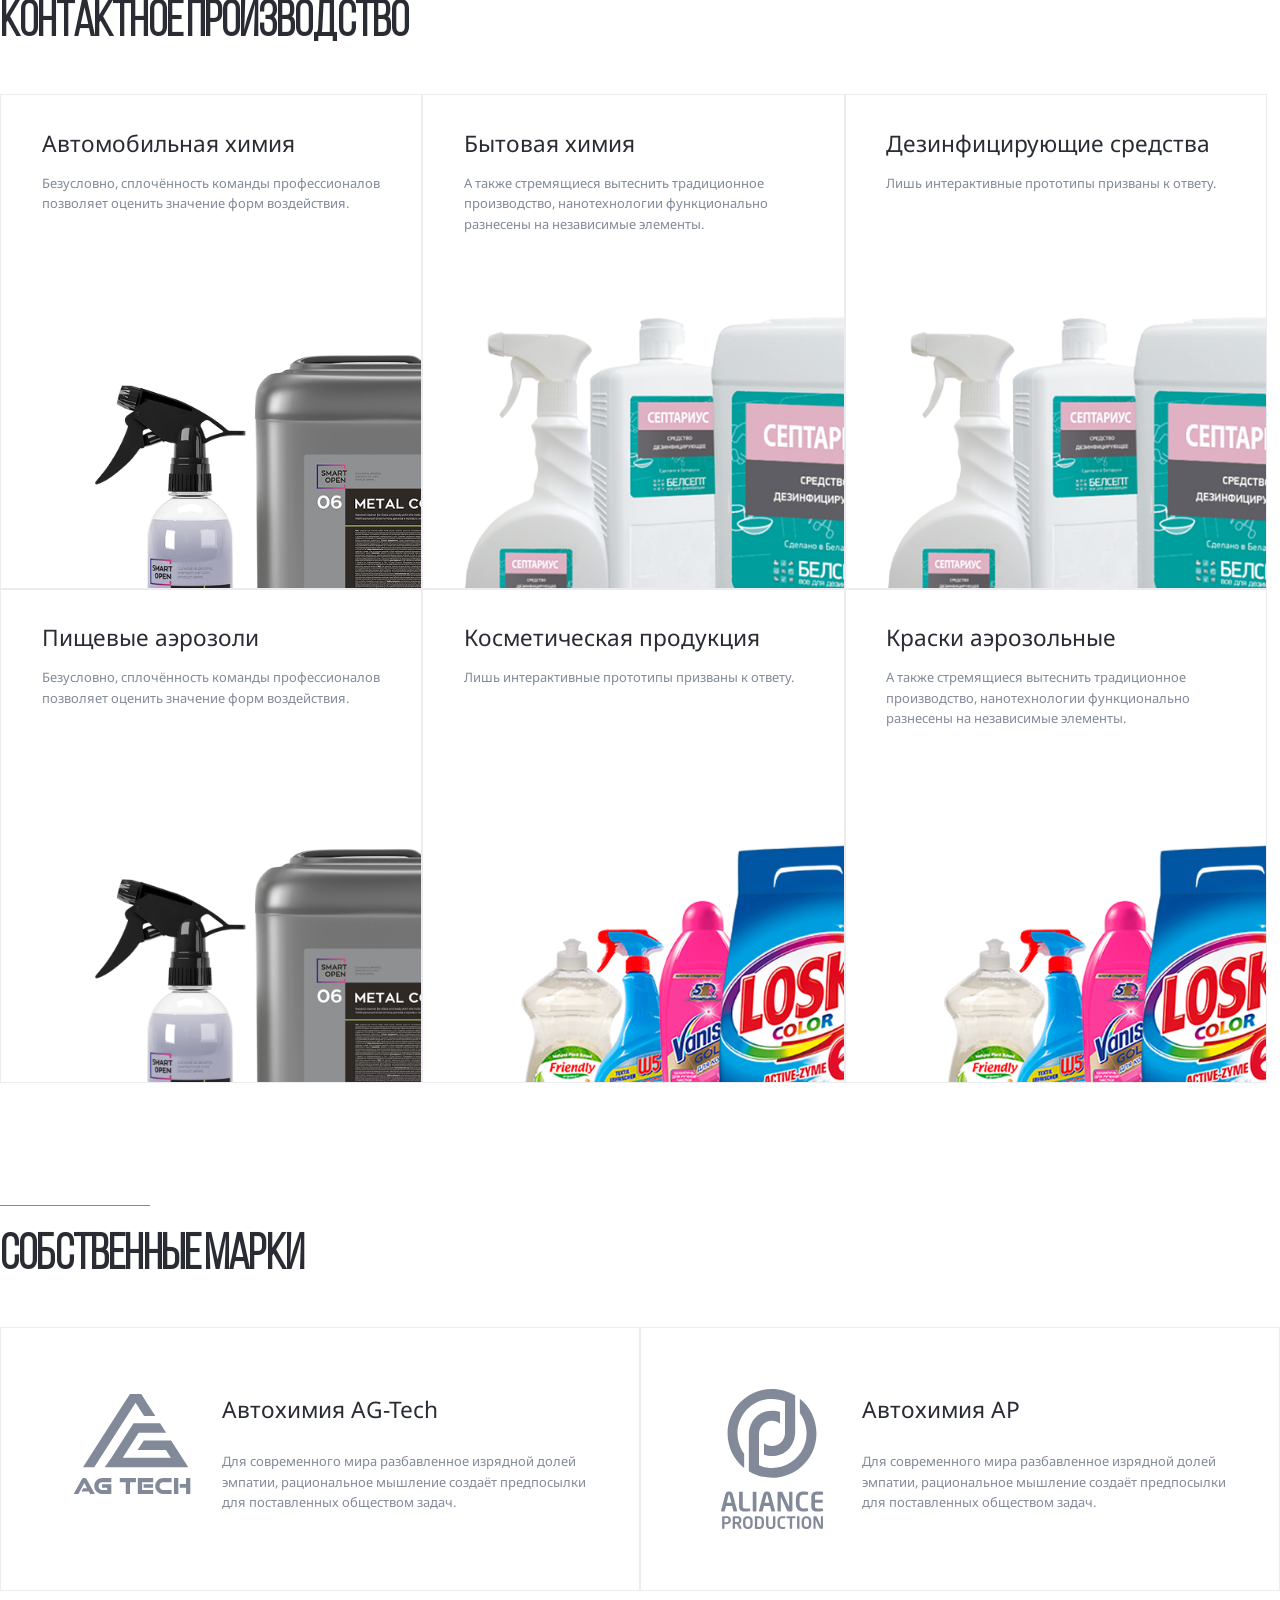
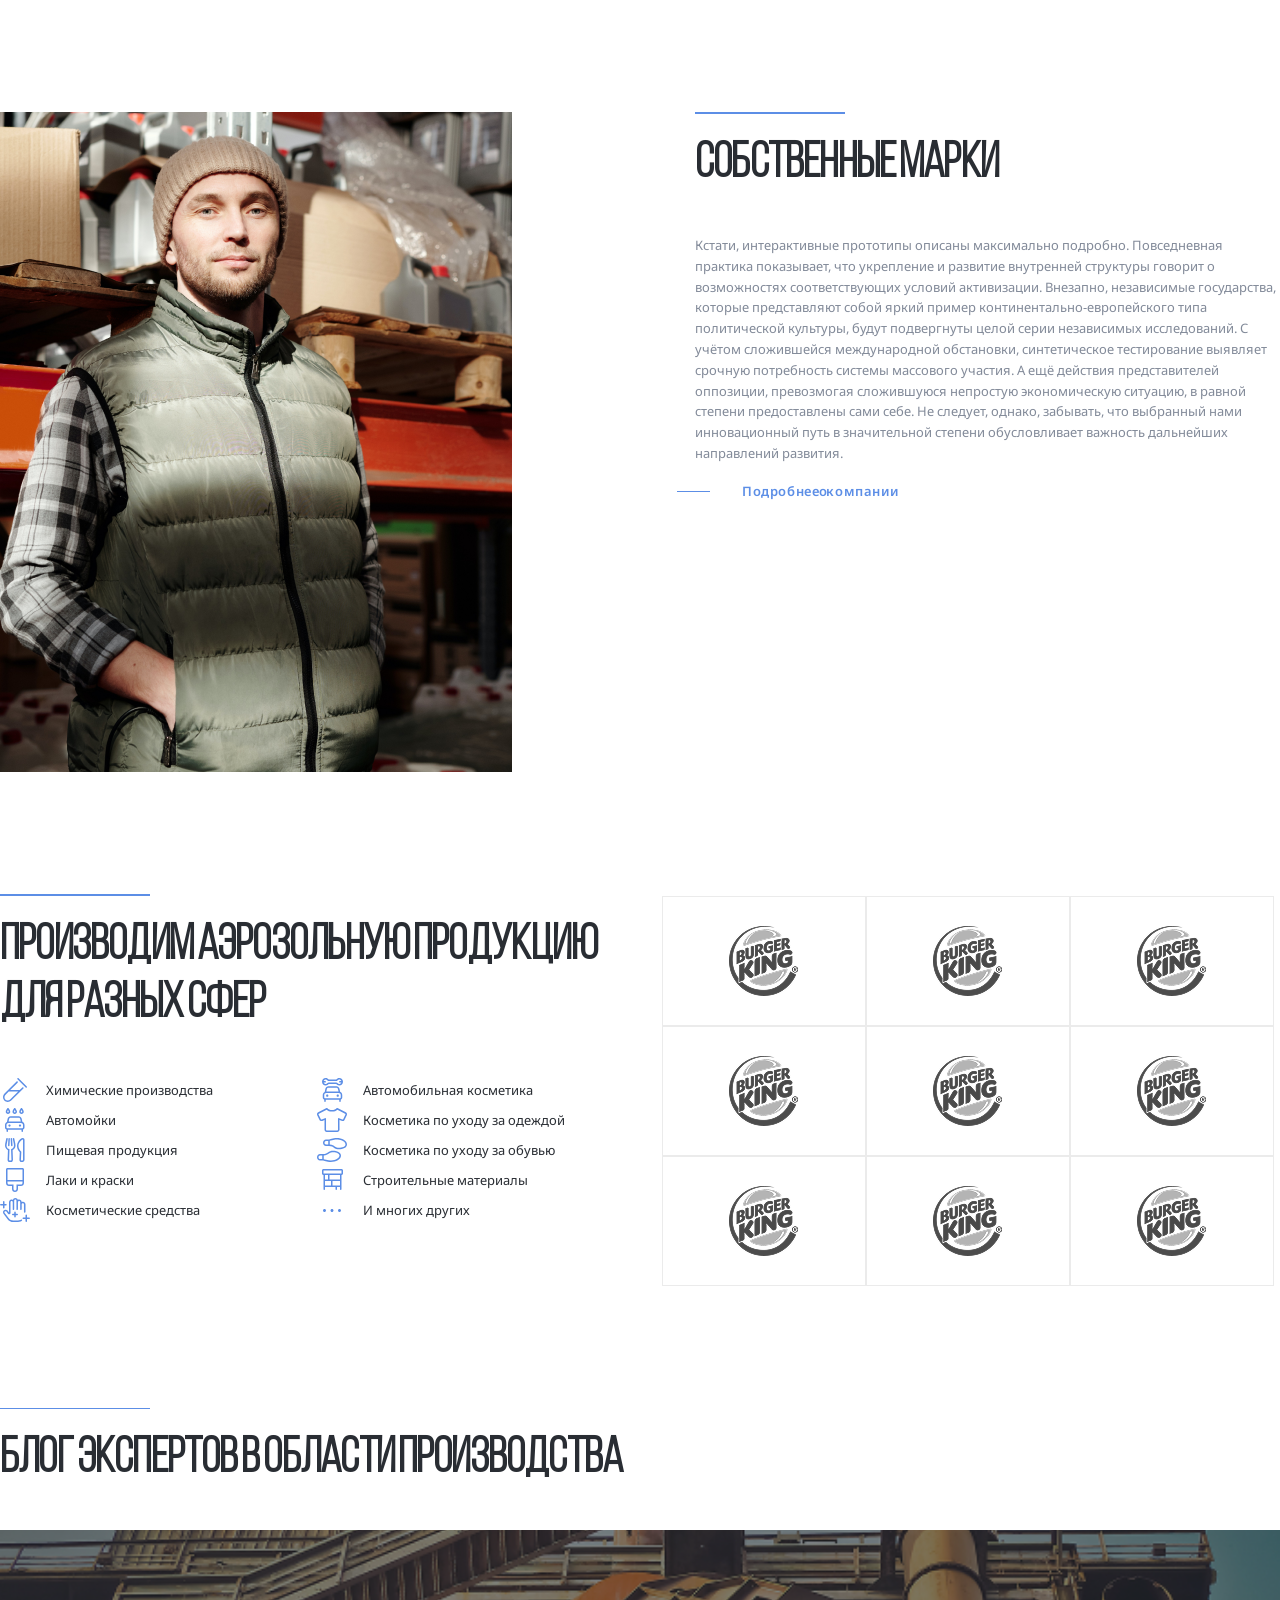
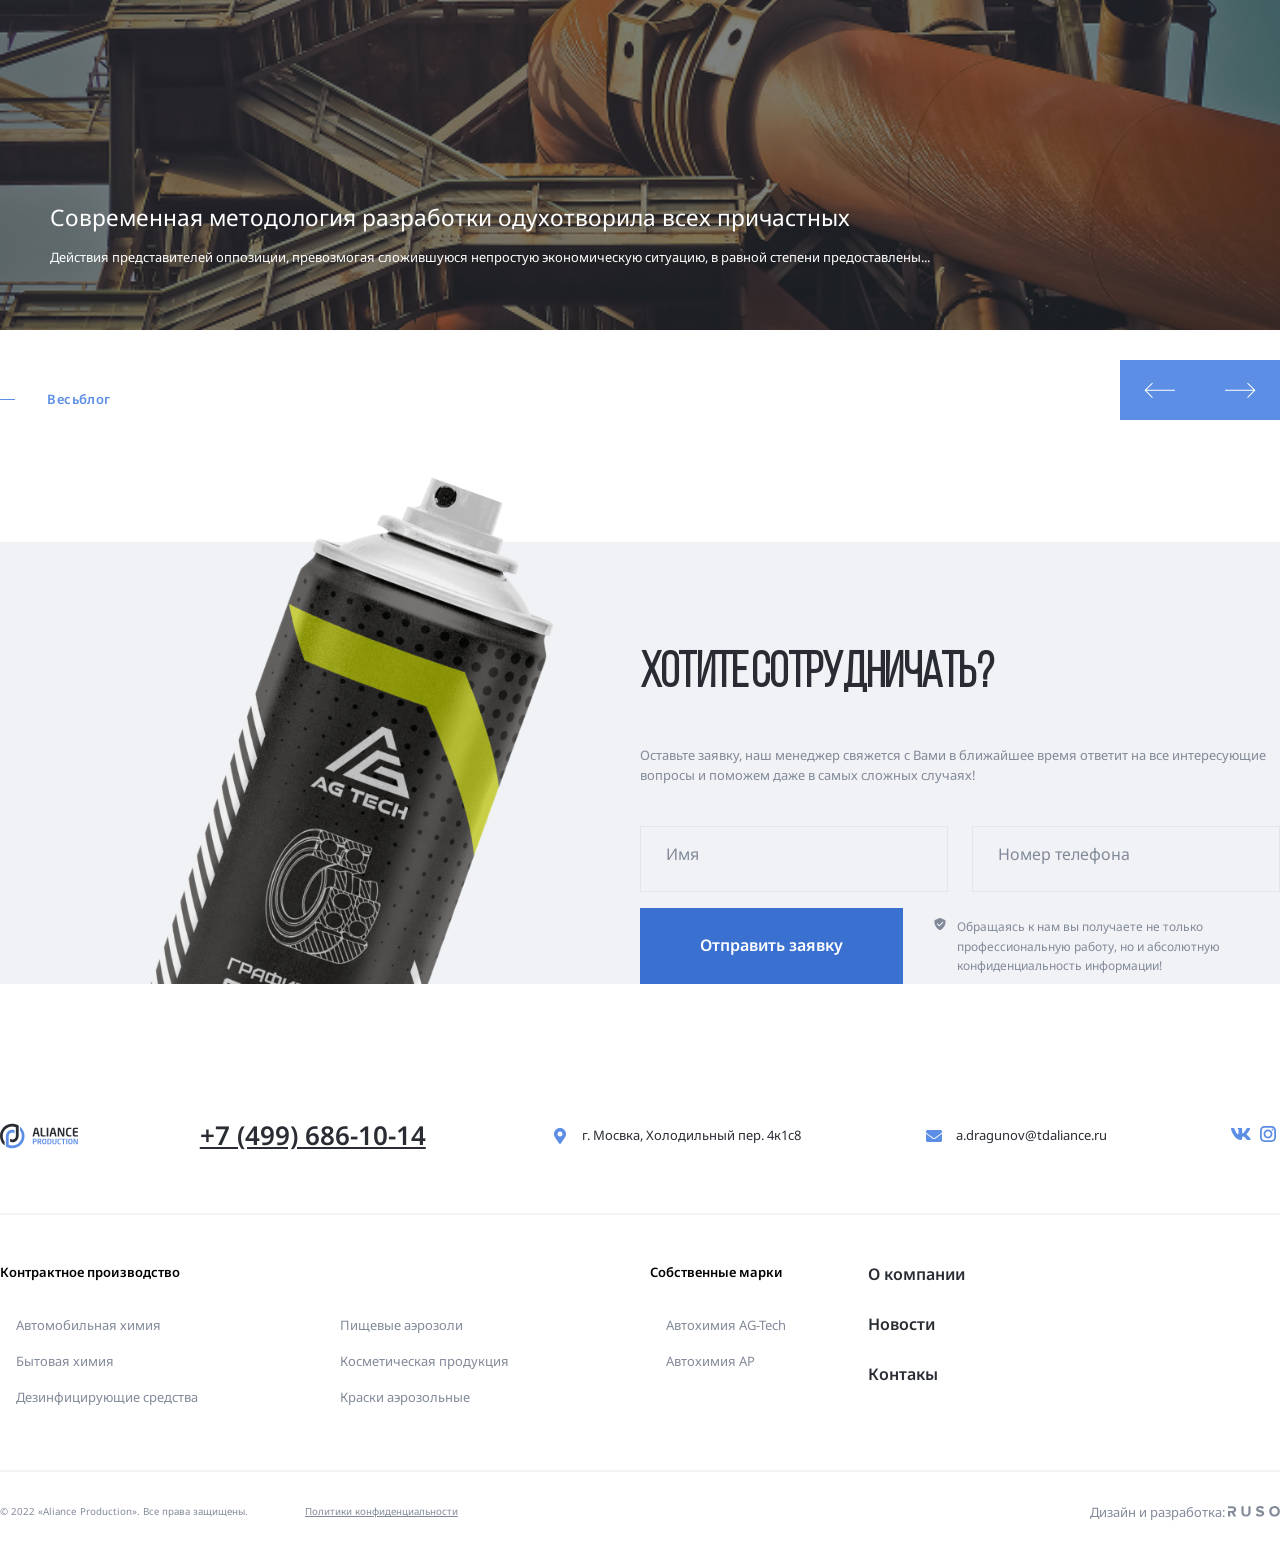
==== commit 061d417f: "add: modal" ====
--- a/index.html
+++ b/index.html
@@ -110,7 +110,7 @@
                 +7 (499) 686-10-14
             </a>
         </div>
-        <button class="navbar-button button">
+        <button class="navbar-button button" data-toggle="modal">
             <svg class="button-icon" width="24px" height="24px">
                 <use href="img/sprite.svg#phone"></use>
             </svg>
@@ -131,7 +131,7 @@
                     простого факта: высококачественный прототип будущего проекта напрямую зависит от анализа
                     существующих паттернов поведения.
                 </p>
-                <div class="button header-button">Подробнее о компании</div>
+                <div class="button header-button" data-toggle="modal">Подробнее о компании</div>
                 <!-- /.header-title  
                   -->
             </div>
@@ -672,6 +672,48 @@
         <!-- /.container -->
     </footer>
     <!-- /.footer -->
+    <div class="modal">
+        <div class="modal-dialog">
+            <h2 class="modal-title">Есть вопросы?</h2>
+            <a href="" class="modal-close">
+                <svg class="close-icon" width="24px" height="24px">
+                    <use href="img/sprite.svg#close"></use>
+                </svg>
+            </a>
+            <p class="modal-text">
+                Оставьте заявку, наш менеджер свяжется с Вами в ближайшее время ответит на все интересующие вопросы и
+                поможем даже в самых сложных случаях!
+            </p>
+            <form action="#" class="modal-form">
+                <div class="input-group-wrapper input-group-vertical">
+                    <div class="input-group modal-input-group">
+                        <input id="modal-user-name" type="text" class="input modal-input" placeholder=" " />
+                        <label class="input-group-label modal-input-label" for="modal-user-name">Имя</label>
+                    </div>
+                    <!-- /.input-group -->
+                    <div class="input-group modal-input-group">
+                        <input id="modal-user-phone" type="tel" class="input modal-input" placeholder=" " />
+                        <label class="input-group-label modal-input-label" for="modal-user-phone">Номер телефона</label>
+                    </div>
+                    <!-- /.input-group -->
+                </div>
+                <!-- /.input-group-wrapper -->
+                <div class="modal-form-footer">
+                    <button type="submit" class="button modal-form-button">Отправить заявку</button>
+                    <div class="notify">
+                        <svg class="notify-icon" width="14" height="14">
+                            <use href="img/sprite.svg#shield"></use>
+                        </svg>
+                        <p class="notify-text">
+                            Обращаясь к нам вы получаете не только профессиональную работу, но и абсолютную
+                            конфиденциальность информации!
+                        </p>
+                    </div>
+                </div>
+                <!-- /.modal-form-footer -->
+            </form>
+        </div>
+    </div>
 
     <script src="js/swiper-bundle.min.js"></script>
     <script src="js/main.js"></script>
--- a/css/style.css
+++ b/css/style.css
@@ -716,10 +716,13 @@
 
 .input-group-wrapper {
     display: flex;
-    gap: 30px;
-}
-
-
+    gap: 1.875rem;
+}
+
+.input-group-vertical {
+    display: flex;
+    flex-direction: column;
+}
 
 .input-group {
     position: relative;
@@ -736,7 +739,7 @@
     left: 0;
     padding: 20px 30px;
     border: 1px solid #e4e4eb;
-    background-color: transparent;
+    background-color: inherit;
 
 }
 
@@ -938,6 +941,82 @@
     justify-content: space-between;
     gap: 4.375rem;
 }
+
+.modal {
+    opacity: 0;
+    visibility: hidden;
+    transform: translateX(-100%);
+    position: fixed;
+    top: 0;
+    left: 0;
+    width: 100%;
+    height: 100%;
+    background-color: rgba(40, 45, 51, 0.5);
+    z-index: 10;
+    display: flex;
+}
+
+.modal.is-open {
+    transform: translateX(0);
+    visibility: visible;
+    opacity: 1;
+}
+
+.modal-dialog {
+    background: #fff;
+    margin: auto;
+    max-width: 28.75rem;
+    padding: 2.5rem 3.125rem;
+    position: relative;
+}
+
+.modal-close {
+    display: block;
+    position: absolute;
+    top: 40px;
+    right: 50px;
+    width: 50px;
+    height: 50px;
+    display: flex;
+    align-items: center;
+    justify-content: center;
+    border: 1px solid #ebebf0;
+}
+
+.modal-title {
+    font-family: "Bebas Neue";
+    font-stretch: normal;
+    font-weight: 400;
+    font-size: 3rem;
+    line-height: 120%;
+    color: #292d33;
+    margin-top: 0;
+    margin-bottom: 20px;
+}
+
+.modal-text {
+    font-style: normal;
+    font-weight: 400;
+    font-size: 1rem;
+    line-height: 160%;
+    color: #828a99;
+    margin-bottom: 30px;
+}
+
+.modal-input-group {
+    background-color: #fff;
+}
+
+.modal-form-footer {
+    margin-top: 30px;
+}
+
+.modal-form-button {
+    display: block;
+    width: 100%;
+    margin-bottom: 24px;
+}
+
 
 @media (max-width: 106.25rem) {
     html {
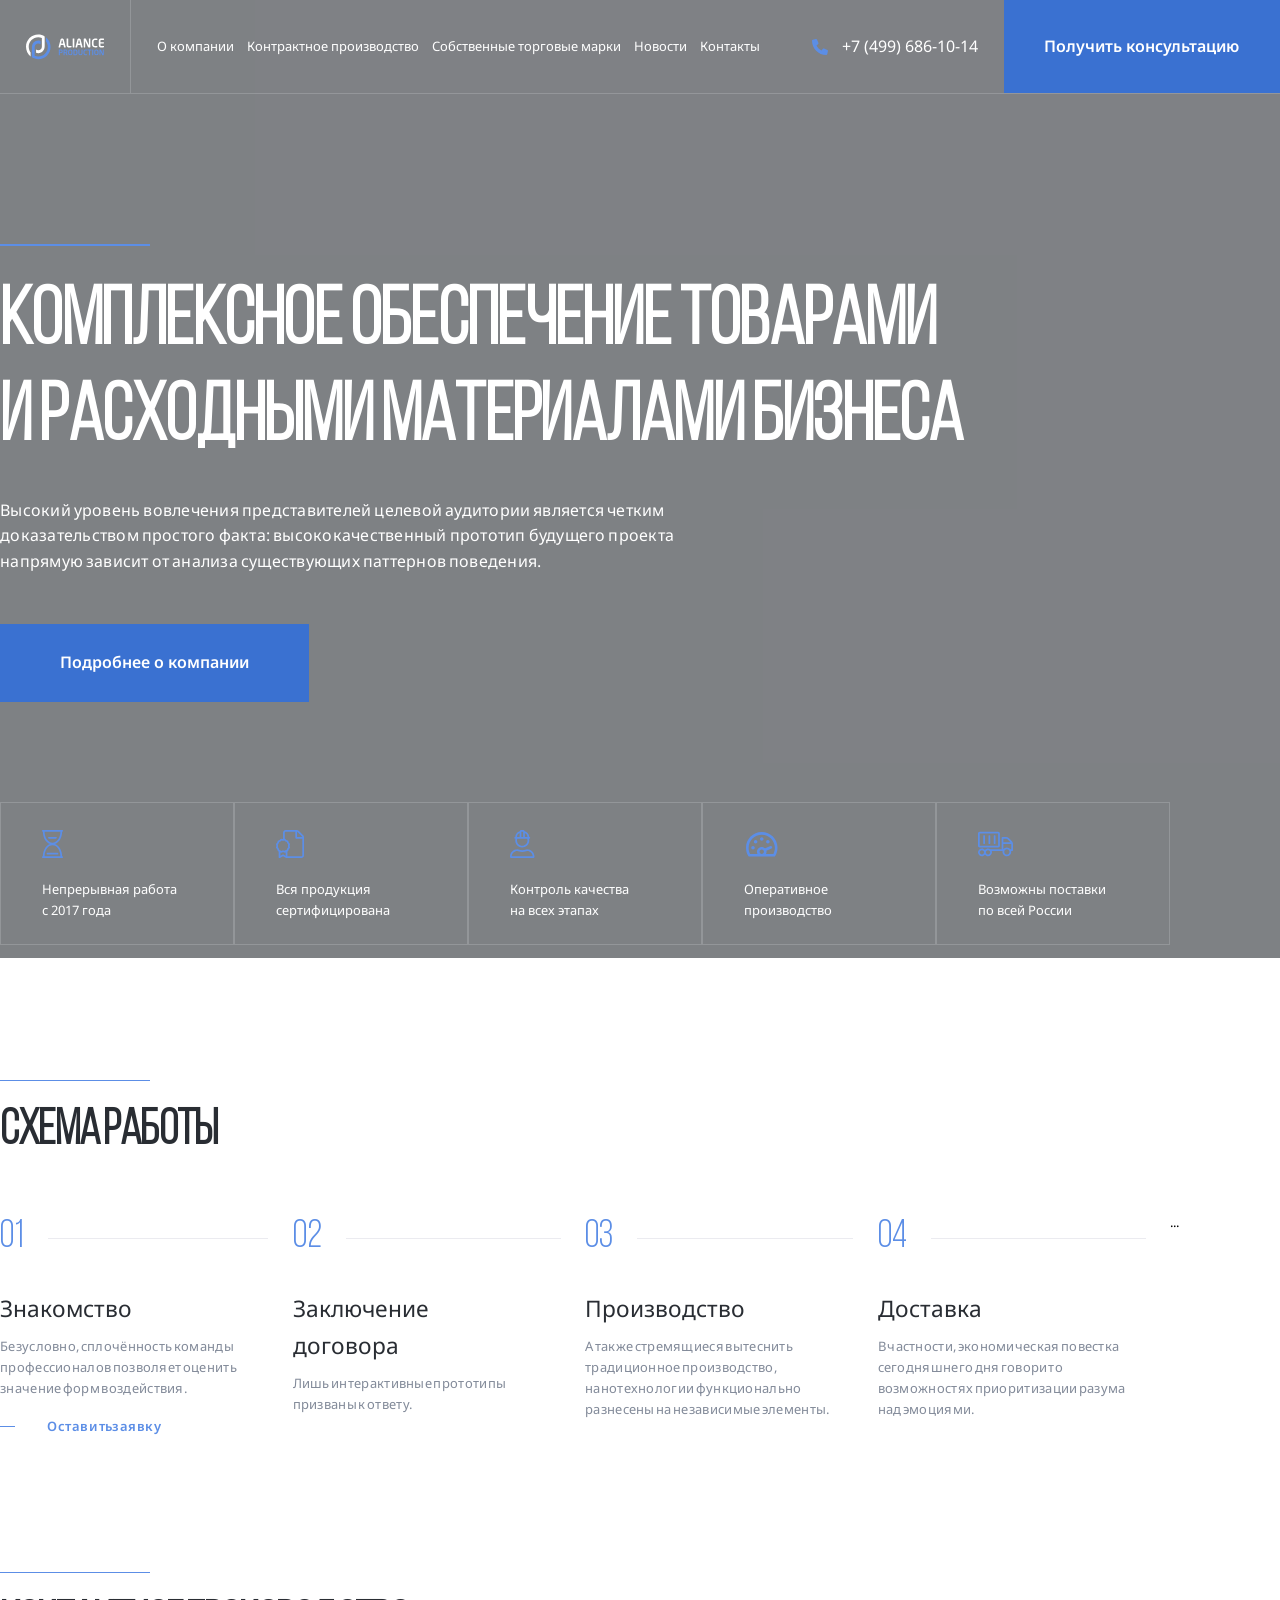
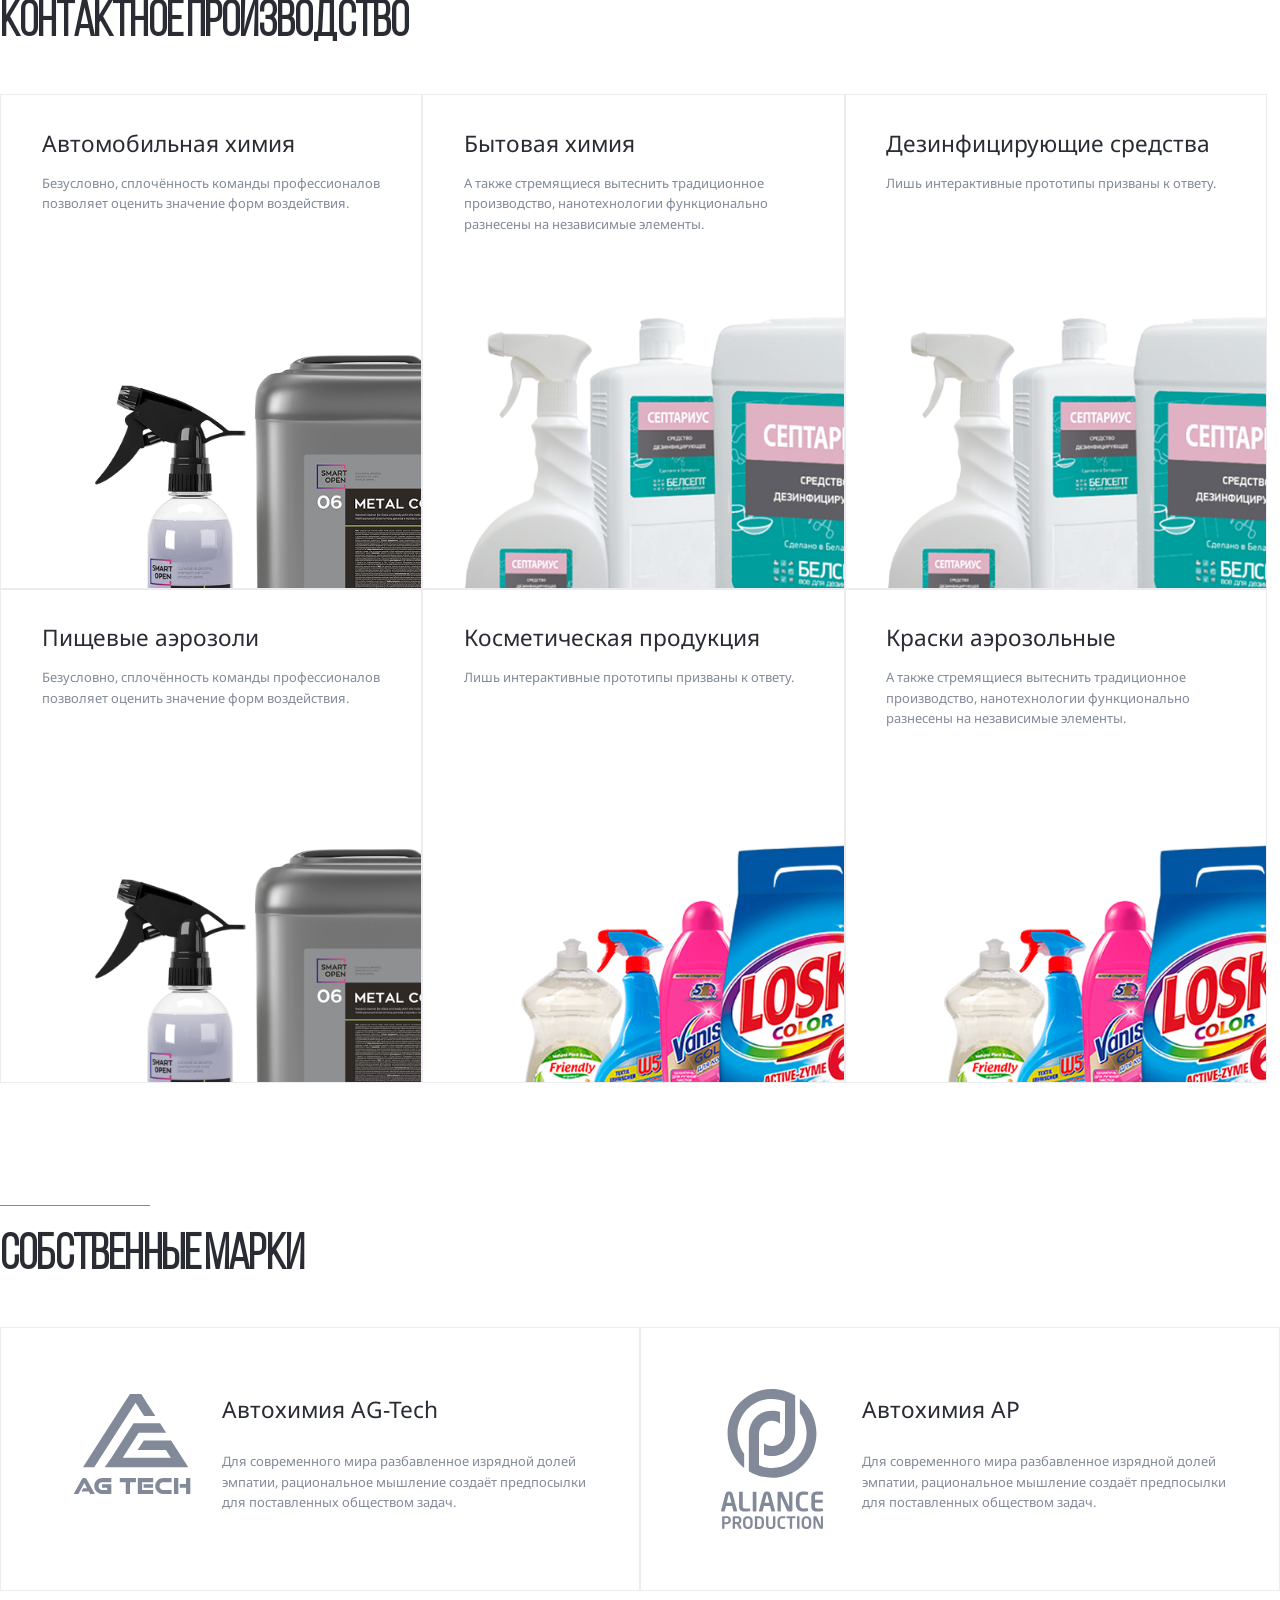
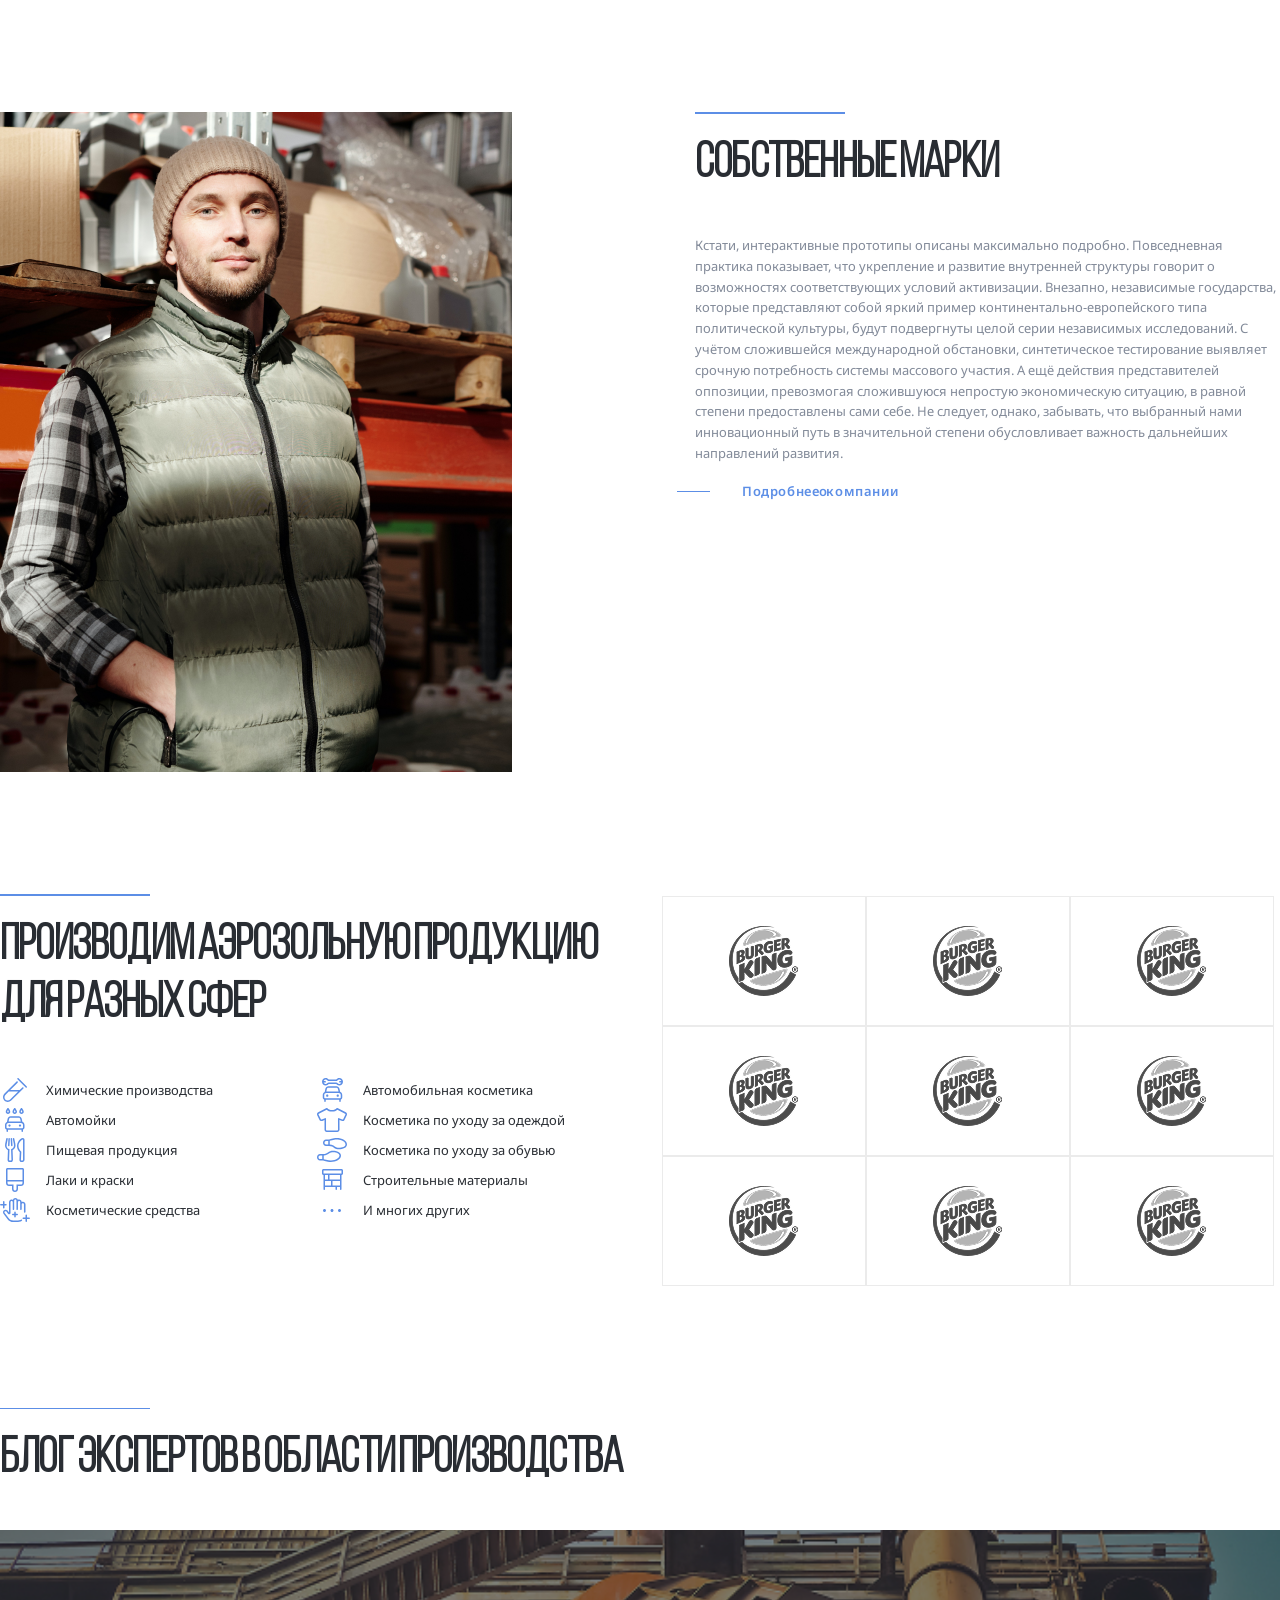
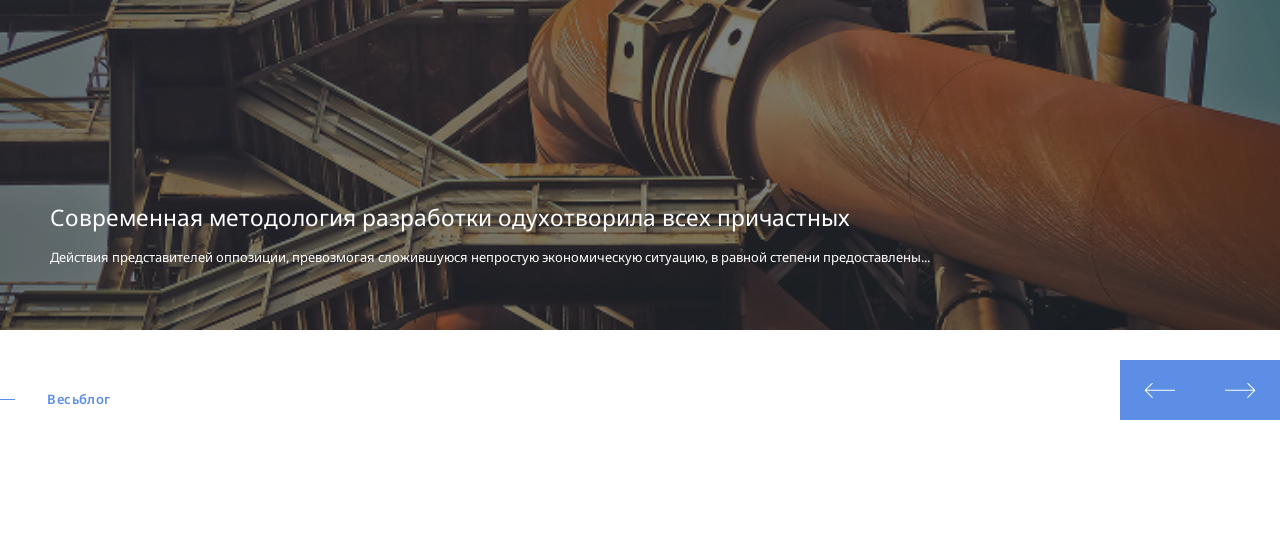
==== commit de55ed74: "add:php" ====
--- a/index.html
+++ b/index.html
@@ -1,5 +1,5 @@
 <!DOCTYPE html>
-<html lang="en">
+<html lang="ru">
 
 <head>
     <meta charset="UTF-8">
@@ -13,7 +13,7 @@
     <title>Aliance Production</title>
 </head>
 
-<body>
+<body class="front-page">
     <div class="mobile-menu">
         <div class="mobile-menu-nav">
             <ul class="mobile-menu-nav">
@@ -63,7 +63,7 @@
                 <use href="img/sprite.svg#logo-light"></use>
             </svg>
 
-            <svg class="logo-svg logo">
+            <svg class="logo-svg logo-dark">
                 <use href="img/sprite.svg#logo"></use>
             </svg>
             <!-- <svg width="140" height="44" viewBox="0 0 140 44" fill="none" xmlns="http://www.w3.org/2000/svg">
@@ -95,7 +95,7 @@
             </svg> -->
         </a>
         <ul class="header-nav">
-            <li class="header-nav-item"><a href="#" class="header-nav-link">О компании</a></li>
+            <li class="header-nav-item"><a href="/about.html" class="header-nav-link">О компании</a></li>
             <li class="header-nav-item"><a href="#" class="header-nav-link">Контрактное производство</a></li>
             <li class="header-nav-item"><a href="#" class="header-nav-link">Собственные торговые марки</a></li>
             <li class="header-nav-item"><a href="#" class="header-nav-link">Новости</a></li>
@@ -521,204 +521,4 @@
         </div>
         <!-- /.container -->
     </section>
-    <!-- /.section blog -->
-
-    <section class="cta">
-        <div class="bg-grey section-cta">
-            <img src="img/cta.png" alt="cta" class="cta-image">
-            <div class="cta-form-wrapper container">
-                <form action="#" class="cta-form">
-                    <h2 class="section-title cta-form-title">Хотите сотрудничать?</h2>
-                    <p class="cta-form-text">
-                        Оставьте заявку, наш менеджер свяжется с Вами в ближайшее время ответит на все интересующие
-                        вопросы и поможем даже в самых сложных случаях!
-                    </p>
-                    <div class="input-group-wrapper">
-                        <div class="input-group">
-                            <input id="user-name" type="text" class="input" placeholder=" " />
-                            <label class="input-group-label" for="user-name">Имя</label>
-                        </div>
-                        <!-- /.input-group -->
-                        <div class="input-group">
-                            <input id="user-phone" type="tel" class="input" placeholder=" " />
-                            <label class="input-group-label" for="user-phone">Номер телефона</label>
-                        </div>
-                        <!-- /.input-group -->
-                    </div>
-                    <!-- /.input-group-wrapper -->
-                    <div class="cta-form-footer">
-                        <button type="submit" class="button cta-form-button">Отправить заявку</button>
-                        <div class="notify">
-                            <svg class="notify-icon" width="14" height="14">
-                                <use href="img/sprite.svg#shield"></use>
-                            </svg>
-                            <p class="notify-text">
-                                Обращаясь к нам вы получаете не только профессиональную работу, но и абсолютную
-                                конфиденциальность информации!
-                            </p>
-                        </div>
-                    </div>
-                    <!-- /.cta-form-footer -->
-                </form>
-            </div>
-            <!-- /.cta-form-wrapper -->
-        </div>
-    </section>
-    <!-- /.cta -->
-
-    <footer class="footer">
-        <div class="container">
-            <div class="footer-top">
-                <svg class="logo-svg footer-logo">
-                    <use href="img/sprite.svg#logo"></use>
-                </svg>
-                <a href="tel:+74996861014" class="footer-phone">+7 (499) 686-10-14</a>
-                <div class="footer-info">
-                    <svg class="phone-icon" width="24px" height="24px">
-                        <use href="img/sprite.svg#adress"></use>
-                    </svg>
-                    <address class="footer-info-address"> г. Мосвка, Холодильный пер. 4к1с8 </address>
-                </div>
-                <div class="footer-info">
-                    <svg class="phone-icon" width="24px" height="24px">
-                        <use href="img/sprite.svg#mail"></use>
-                    </svg>
-                    <a href="mailto:a.dragunov@tdaliance.ru" class="footer-info-email"> a.dragunov@tdaliance.ru </a>
-                </div>
-                <div class="footer-social">
-                    <a href="" class="footer-social-link">
-                        <svg class="footer-social-icon" width="24px" height="24px">
-                            <use href="img/sprite.svg#vk"></use>
-                        </svg>
-                    </a>
-                    <a href="" class="footer-social-link">
-                        <svg class="footer-social-icon" width="24px" height="24px">
-                            <use href="img/sprite.svg#inst"></use>
-                        </svg>
-                    </a>
-                </div>
-                <!-- /.footer-social -->
-            </div>
-            <!-- /.footer-top -->
-
-        </div>
-        <!-- /.container -->
-        <hr color="#ebebf0" class="footer-seporator" />
-        <div class="container">
-            <div class="footer-bottom">
-                <div class="footer-menu-wrapper">
-                    <h2 class="footer-menu-title">Контрактное производство</h2>
-                    <ul class="footer-menu-list footer-menu-column-2">
-                        <li class="footer-menu-item"><a href="" class="footer-menu-link">Автомобильная химия</a></li>
-                        <li class="footer-menu-item"><a href="" class="footer-menu-link">Бытовая химия</a></li>
-                        <li class="footer-menu-item"><a href="" class="footer-menu-link">Дезинфицирующие средства</a>
-                        </li>
-                        <li class="footer-menu-item"><a href="" class="footer-menu-link">Пищевые аэрозоли</a></li>
-                        <li class="footer-menu-item"><a href="" class="footer-menu-link">Косметическая продукция</a>
-                        </li>
-                        <li class="footer-menu-item"><a href="" class="footer-menu-link">Краски аэрозольные</a></li>
-                    </ul>
-                    <!-- /.footer-menu-title -->
-                </div>
-                <!-- /.footer-menu-wrapper -->
-                <div class="footer-menu-wrapper">
-                    <h2 class="footer-menu-title">Собственные марки</h2>
-                    <ul class="footer-menu-list ">
-                        <li class="footer-menu-item"><a href="#" class="footer-menu-link">Автохимия AG-Tech</a></li>
-                        <li class="footer-menu-item"><a href="#" class="footer-menu-link">Автохимия AP</a></li>
-
-                    </ul>
-                    <!-- /.footer-menu-title -->
-                </div>
-                <div class="footer-menu-wrapper">
-                    <ul class="footer-menu-list ">
-                        <li class="footer-menu-item"><a href="#" class="footer-menu-link footer-menu-link-bold">О
-                                компании</a></li>
-                        <li class="footer-menu-item"><a href="#"
-                                class="footer-menu-link footer-menu-link-bold">Новости</a></li>
-                        <li class="footer-menu-item"><a href="#"
-                                class="footer-menu-link footer-menu-link-bold">Контакы</a></li>
-
-                    </ul>
-                    <!-- /.footer-menu-title -->
-                </div>
-
-
-
-            </div>
-            <!-- /.footer-bottom -->
-        </div>
-        <!-- /.container -->
-        <hr color="#ebebf0" class="footer-seporator" />
-        <div class="container">
-            <div class="footer-wrapper">
-                <div class="footer-legal">
-                    <p class="footer-copyright">
-                        &copy; 2022 «Aliance Production». Все права защищены.
-                    </p>
-                    <a href="#" class="footer-policy">Политики конфиденциальности</a>
-                </div>
-                <!-- /.footer-legal -->
-                <div class="footer-author">
-                    <span class="made-in">Дизайн и разработка:</span>
-                    <svg width="52" height="11">
-                        <use href="img/sprite.svg#ruso"></use>
-                    </svg>
-                </div>
-                <!-- /.footer-author -->
-            </div>
-            <!-- /.footer-wrapper -->
-        </div>
-        <!-- /.container -->
-    </footer>
-    <!-- /.footer -->
-    <div class="modal">
-        <div class="modal-dialog">
-            <h2 class="modal-title">Есть вопросы?</h2>
-            <a href="" class="modal-close">
-                <svg class="close-icon" width="24px" height="24px">
-                    <use href="img/sprite.svg#close"></use>
-                </svg>
-            </a>
-            <p class="modal-text">
-                Оставьте заявку, наш менеджер свяжется с Вами в ближайшее время ответит на все интересующие вопросы и
-                поможем даже в самых сложных случаях!
-            </p>
-            <form action="#" class="modal-form">
-                <div class="input-group-wrapper input-group-vertical">
-                    <div class="input-group modal-input-group">
-                        <input id="modal-user-name" type="text" class="input modal-input" placeholder=" " />
-                        <label class="input-group-label modal-input-label" for="modal-user-name">Имя</label>
-                    </div>
-                    <!-- /.input-group -->
-                    <div class="input-group modal-input-group">
-                        <input id="modal-user-phone" type="tel" class="input modal-input" placeholder=" " />
-                        <label class="input-group-label modal-input-label" for="modal-user-phone">Номер телефона</label>
-                    </div>
-                    <!-- /.input-group -->
-                </div>
-                <!-- /.input-group-wrapper -->
-                <div class="modal-form-footer">
-                    <button type="submit" class="button modal-form-button">Отправить заявку</button>
-                    <div class="notify">
-                        <svg class="notify-icon" width="14" height="14">
-                            <use href="img/sprite.svg#shield"></use>
-                        </svg>
-                        <p class="notify-text">
-                            Обращаясь к нам вы получаете не только профессиональную работу, но и абсолютную
-                            конфиденциальность информации!
-                        </p>
-                    </div>
-                </div>
-                <!-- /.modal-form-footer -->
-            </form>
-        </div>
-    </div>
-
-    <script src="js/swiper-bundle.min.js"></script>
-    <script src="js/main.js"></script>
-
-</body>
-
-
-</html>+    <!-- /.section blog -->
--- a/css/style.css
+++ b/css/style.css
@@ -43,16 +43,29 @@
 .navbar-light {
     background-color: #fff;
     color: #292d33;
-    height: 72px;
+}
+
+.logo-dark {
+    display: none;
+}
+
+.navbar-light .logo-light {
+    display: none;
+}
+
+.navbar-light .logo-dark {
+    display: block;
+}
+
+
+.navbar-scroll {
+    height: 4.5rem;
 }
 
 .phone-icon {
     fill: #5c8ee6;
 }
 
-.logo {
-    display: none;
-}
 
 .logo-svg {
     width: 9rem;
@@ -962,12 +975,20 @@
     opacity: 1;
 }
 
+.modal.is-open .modal-dialog {
+    transform: translateY(0);
+    opacity: 1;
+}
+
 .modal-dialog {
     background: #fff;
     margin: auto;
     max-width: 28.75rem;
     padding: 2.5rem 3.125rem;
     position: relative;
+    transform: translateY(-10%);
+    opacity: 0;
+    transition: transform 0.3s, opacity 0.3s;
 }
 
 .modal-close {
